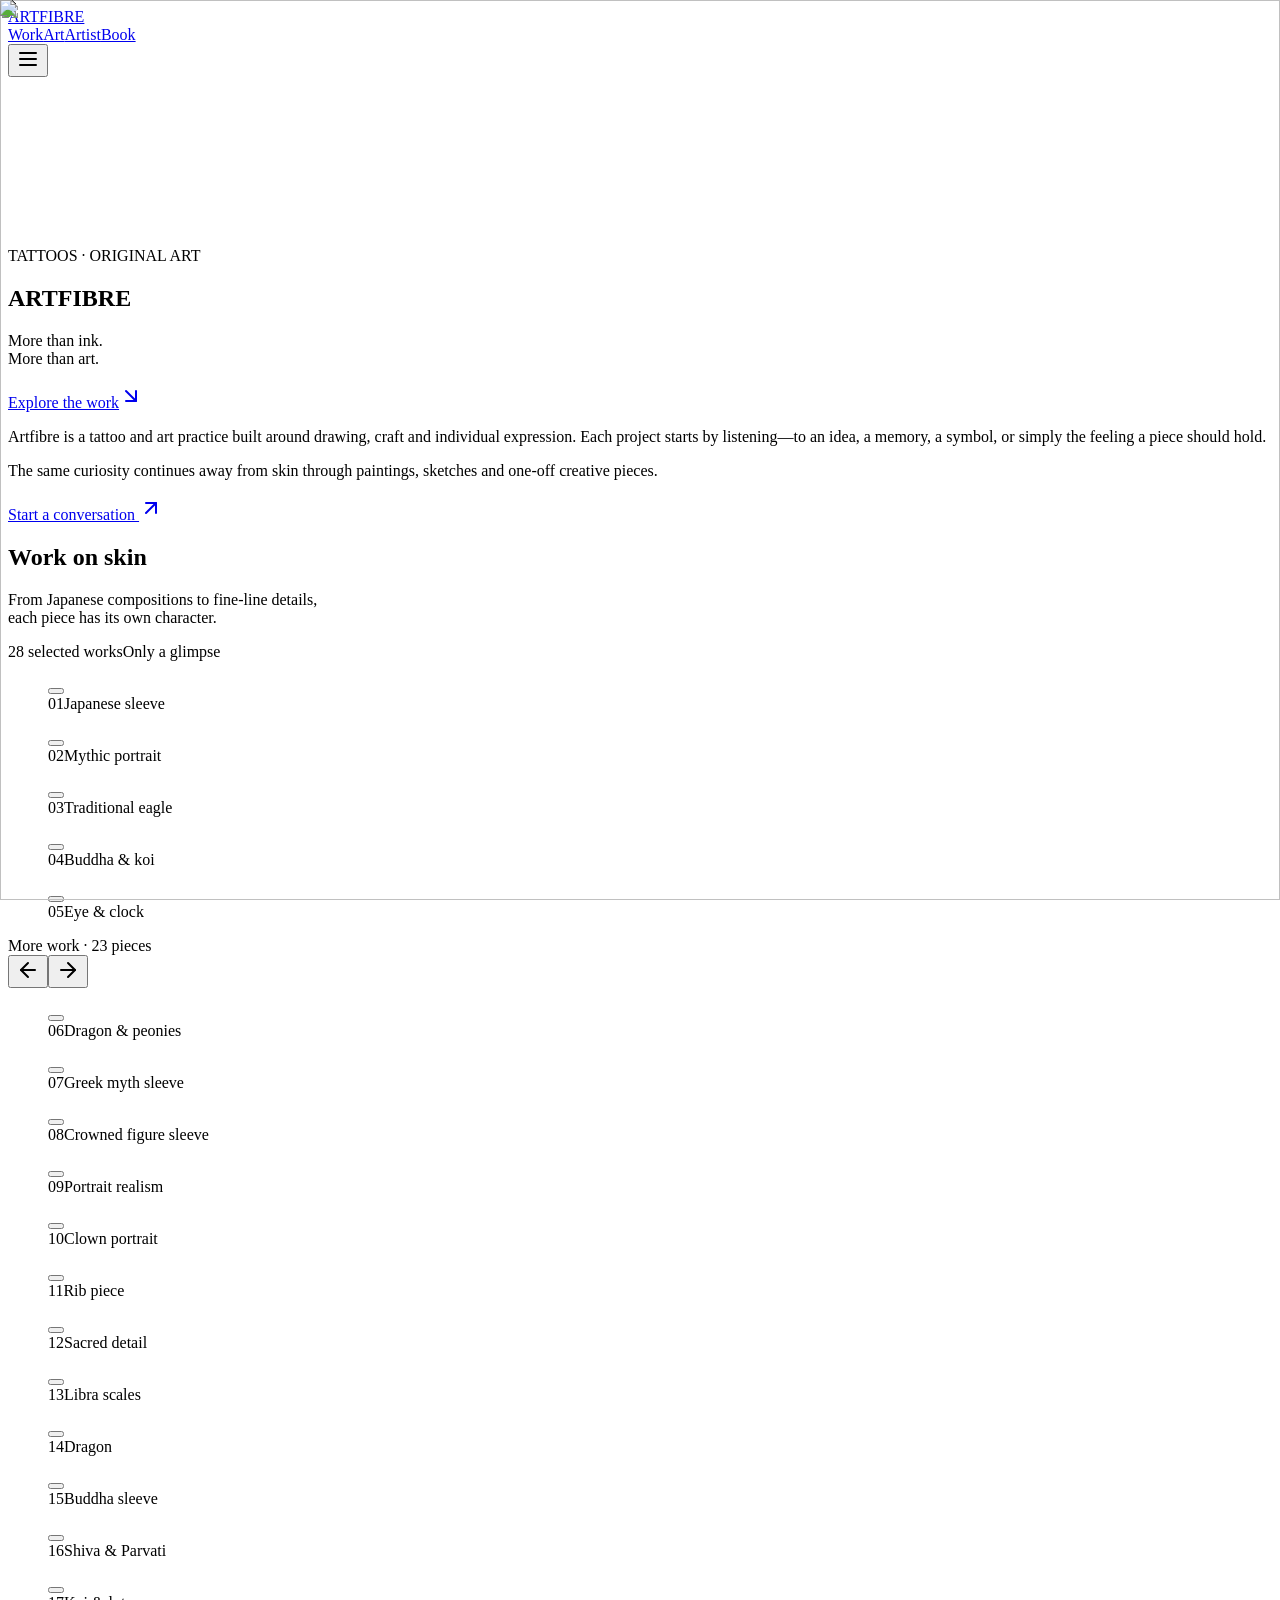
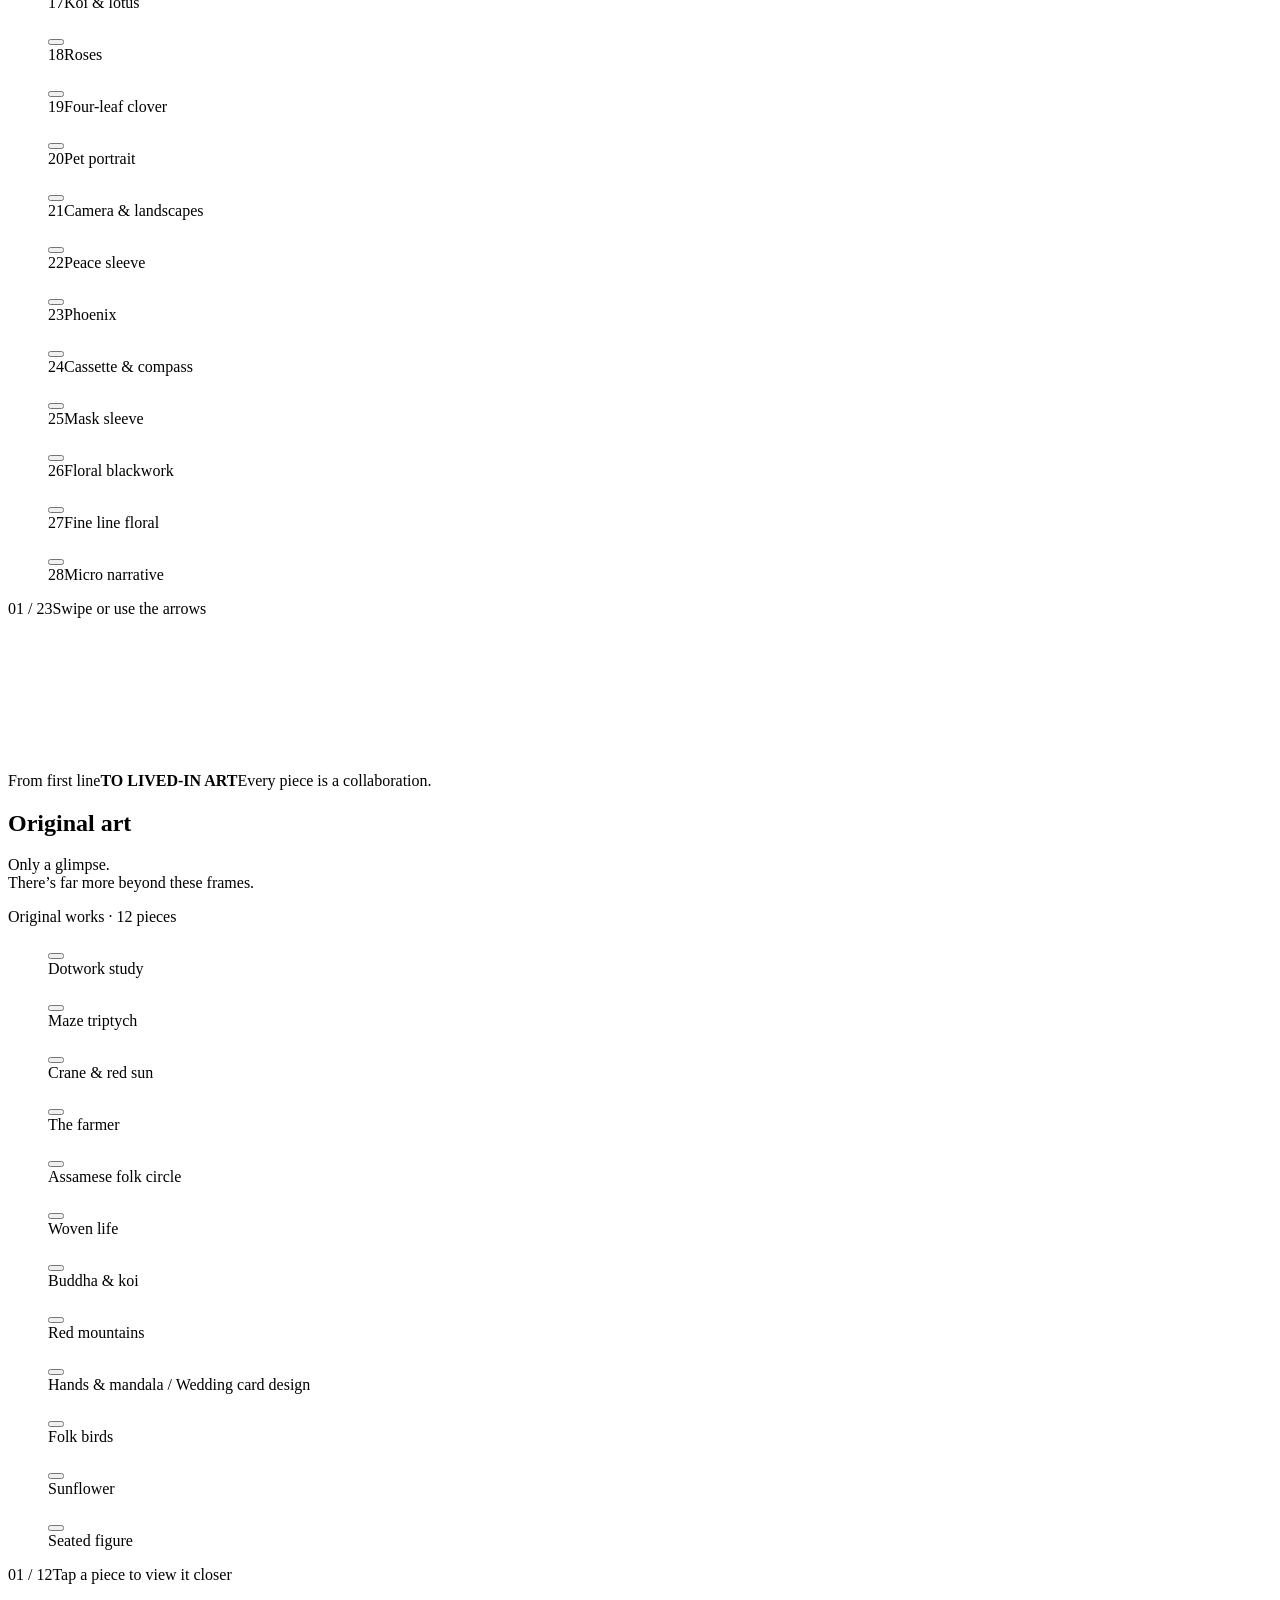
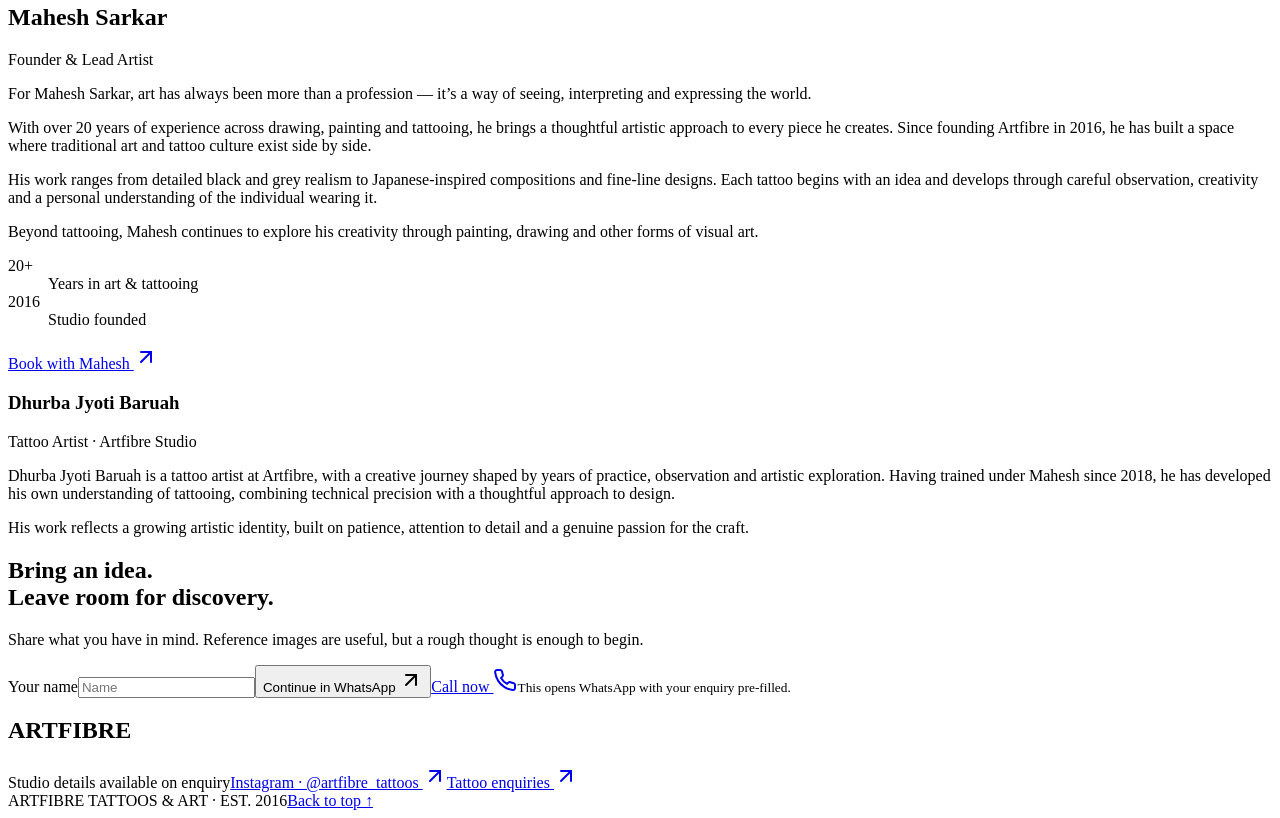
==== docs/index.html @ 004a8eb3 "Add files via upload" ====
<!DOCTYPE html><!--K2jYdE2vr0YVuWXlbUa1r--><html lang="en"><head><meta charSet="utf-8"/><meta name="viewport" content="width=device-width, initial-scale=1"/><link rel="stylesheet" href="/_next/static/css/de92c3b804a91263.css" data-precedence="next"/><link rel="preload" as="script" fetchPriority="low" href="/_next/static/chunks/webpack-8c7428ee88df24bf.js"/><script src="/_next/static/chunks/e84352e1-2ae7d5e0130c645d.js" async=""></script><script src="/_next/static/chunks/210-3be65b893fdb8a60.js" async=""></script><script src="/_next/static/chunks/main-app-3a9efbe50e296e9c.js" async=""></script><script src="/_next/static/chunks/18349b2d-34684f8a4db69e78.js" async=""></script><script src="/_next/static/chunks/441-d42e9588f144c172.js" async=""></script><script src="/_next/static/chunks/app/page-9bb29d1372fd8624.js" async=""></script><title>Artfibre Tattoos &amp; Art</title><meta name="description" content="Tattoo work, original art, paintings, sketches and creative practice by Artfibre."/><link rel="canonical" href="https://www.artfiber.art"/><meta property="og:title" content="Artfibre Tattoos &amp; Art"/><meta property="og:description" content="Tattoo work, original art, paintings, sketches and creative practice by Artfibre."/><meta property="og:url" content="https://www.artfiber.art"/><meta property="og:site_name" content="Artfibre Tattoos &amp; Art"/><meta property="og:image" content="https://www.artfiber.art/og-image.jpg"/><meta property="og:image:width" content="1200"/><meta property="og:image:height" content="630"/><meta property="og:image:alt" content="Artfibre Tattoos &amp; Art"/><meta property="og:type" content="website"/><meta name="twitter:card" content="summary_large_image"/><meta name="twitter:title" content="Artfibre Tattoos &amp; Art"/><meta name="twitter:description" content="Tattoo work, original art, paintings, sketches and creative practice by Artfibre."/><meta name="twitter:image" content="https://www.artfiber.art/og-image.jpg"/><link rel="icon" href="/favicon.ico" type="image/x-icon" sizes="16x16"/><link rel="icon" href="/icon.png?527389f7eb16bc6d" type="image/png" sizes="512x512"/><link rel="apple-touch-icon" href="/apple-icon.png?f27460c4955f654d" type="image/png" sizes="180x180"/><script src="/_next/static/chunks/polyfills-42372ed130431b0a.js" noModule=""></script></head><body><div hidden=""><!--$--><!--/$--></div><script type="application/ld+json">{"@context":"https://schema.org","@type":"TattooParlor","name":"Artfibre Tattoos & Art","url":"https://www.artfiber.art","logo":"https://www.artfiber.art/logo.png","image":"https://www.artfiber.art/og-image.jpg","founder":{"@type":"Person","name":"Mahesh Sarkar"},"foundingDate":"2016","telephone":"+91 96784 49790","sameAs":["https://www.instagram.com/artfibre_tattoos/"]}</script><div><header class="nav-shell"><a href="#top" class="brand" aria-label="Artfibre home"><span class="brand-mark"><img alt="" loading="lazy" decoding="async" data-nimg="fill" style="position:absolute;height:100%;width:100%;left:0;top:0;right:0;bottom:0;color:transparent" src="/assets/Logo.jpg"/></span><span>ARTFIBRE</span></a><nav aria-label="Main navigation"><a href="#tattoos">Work</a><a href="#art">Art</a><a href="#artist">Artist</a><a href="#booking" class="nav-book">Book</a></nav><button class="menu-btn" aria-expanded="false" aria-label="Toggle menu"><svg xmlns="http://www.w3.org/2000/svg" width="24" height="24" viewBox="0 0 24 24" fill="none" stroke="currentColor" stroke-width="2" stroke-linecap="round" stroke-linejoin="round" class="lucide lucide-menu"><line x1="4" x2="20" y1="12" y2="12"></line><line x1="4" x2="20" y1="6" y2="6"></line><line x1="4" x2="20" y1="18" y2="18"></line></svg></button></header><main id="top"><section class="hero"><video class="hero-video" autoPlay="" muted="" loop="" playsInline="" poster="/assets/hero-mobile-poster.webp"></video><div class="hero-shade"></div><div class="hero-copy"><p class="eyebrow">TATTOOS · ORIGINAL ART</p><h1><span>ART</span><span>FIBRE</span></h1><p class="hero-note">More than ink.<br/>More than art.</p></div><a href="#tattoos" class="hero-scroll"><span>Explore the work</span><svg xmlns="http://www.w3.org/2000/svg" width="24" height="24" viewBox="0 0 24 24" fill="none" stroke="currentColor" stroke-width="2" stroke-linecap="round" stroke-linejoin="round" class="lucide lucide-arrow-down-right"><path d="m7 7 10 10"></path><path d="M17 7v10H7"></path></svg></a></section><section id="about" class="about section-pad"><div class="about-logo" data-reveal="true"><img alt="Artfibre owl artwork" loading="lazy" decoding="async" data-nimg="fill" style="position:absolute;height:100%;width:100%;left:0;top:0;right:0;bottom:0;color:transparent" src="/assets/Logo.jpg"/></div><div class="about-copy" data-reveal="true"><p>Artfibre is a tattoo and art practice built around drawing, craft and individual expression. Each project starts by listening—to an idea, a memory, a symbol, or simply the feeling a piece should hold.</p><p>The same curiosity continues away from skin through paintings, sketches and one-off creative pieces.</p><a href="#booking" class="text-link">Start a conversation <svg xmlns="http://www.w3.org/2000/svg" width="24" height="24" viewBox="0 0 24 24" fill="none" stroke="currentColor" stroke-width="2" stroke-linecap="round" stroke-linejoin="round" class="lucide lucide-arrow-up-right"><path d="M7 7h10v10"></path><path d="M7 17 17 7"></path></svg></a></div></section><section id="tattoos" class="works section-pad"><div class="section-head tattoo-head" data-reveal="true"><div><h2>Work on skin</h2></div><div class="tattoo-intro"><p>From Japanese compositions to fine-line details,<br class="br-desk"/> each piece has its own character.</p><div class="tattoo-meta"><span>28<!-- --> selected works</span><span>Only a glimpse</span></div></div></div><div class="tattoo-grid featured-grid"><figure class="work-card" data-reveal="true"><button class="tat-open" aria-label="View Japanese sleeve full screen"><div class="image-wrap"><img alt="Full colour Japanese sleeve tattoo with dragon and waves" loading="lazy" decoding="async" data-nimg="fill" style="position:absolute;height:100%;width:100%;left:0;top:0;right:0;bottom:0;color:transparent" src="/assets/tattoo-japanese-sleeve.webp"/></div></button><figcaption><span class="work-number">01</span><span class="work-title">Japanese sleeve</span></figcaption></figure><figure class="work-card" data-reveal="true"><button class="tat-open" aria-label="View Mythic portrait full screen"><div class="image-wrap"><img alt="Black and grey Zeus portrait tattoo on upper arm" loading="lazy" decoding="async" data-nimg="fill" style="position:absolute;height:100%;width:100%;left:0;top:0;right:0;bottom:0;color:transparent" src="/assets/tattoo-zeus.webp"/></div></button><figcaption><span class="work-number">02</span><span class="work-title">Mythic portrait</span></figcaption></figure><figure class="work-card" data-reveal="true"><button class="tat-open" aria-label="View Traditional eagle full screen"><div class="image-wrap"><img alt="Traditional colour eagle tattoo with red flowers on the upper arm" loading="lazy" decoding="async" data-nimg="fill" style="position:absolute;height:100%;width:100%;left:0;top:0;right:0;bottom:0;color:transparent" src="/assets/tattoo-eagle.webp"/></div></button><figcaption><span class="work-number">03</span><span class="work-title">Traditional eagle</span></figcaption></figure><figure class="work-card" data-reveal="true"><button class="tat-open" aria-label="View Buddha &amp; koi full screen"><div class="image-wrap"><img alt="Black and grey forearm sleeve of a Buddha with a halo, a koi and Japanese waves" loading="lazy" decoding="async" data-nimg="fill" style="position:absolute;height:100%;width:100%;left:0;top:0;right:0;bottom:0;color:transparent" src="/assets/tattoo-buddha-koi-sleeve.webp"/></div></button><figcaption><span class="work-number">04</span><span class="work-title">Buddha &amp; koi</span></figcaption></figure><figure class="work-card" data-reveal="true"><button class="tat-open" aria-label="View Eye &amp; clock full screen"><div class="image-wrap"><img alt="Realistic eye, pocket watch and rose forearm tattoo" loading="lazy" decoding="async" data-nimg="fill" style="position:absolute;height:100%;width:100%;left:0;top:0;right:0;bottom:0;color:transparent" src="/assets/tattoo-eye-clock.webp"/></div></button><figcaption><span class="work-number">05</span><span class="work-title">Eye &amp; clock</span></figcaption></figure></div><div class="tat-more" data-reveal="true"><div class="tat-more-head"><span>More work · <!-- -->23<!-- --> pieces</span><div class="tat-arrows"><button aria-label="Scroll tattoos left"><svg xmlns="http://www.w3.org/2000/svg" width="24" height="24" viewBox="0 0 24 24" fill="none" stroke="currentColor" stroke-width="2" stroke-linecap="round" stroke-linejoin="round" class="lucide lucide-arrow-left"><path d="m12 19-7-7 7-7"></path><path d="M19 12H5"></path></svg></button><button aria-label="Scroll tattoos right"><svg xmlns="http://www.w3.org/2000/svg" width="24" height="24" viewBox="0 0 24 24" fill="none" stroke="currentColor" stroke-width="2" stroke-linecap="round" stroke-linejoin="round" class="lucide lucide-arrow-right"><path d="M5 12h14"></path><path d="m12 5 7 7-7 7"></path></svg></button></div></div><div class="tat-track"><figure class="tat-card"><button class="tat-open" aria-label="View Dragon &amp; peonies full screen"><div class="image-wrap"><img alt="Colour dragon and peony tattoo on the thigh" loading="lazy" decoding="async" data-nimg="fill" style="position:absolute;height:100%;width:100%;left:0;top:0;right:0;bottom:0;color:transparent" src="/assets/tattoo-dragon-peony.webp"/></div></button><figcaption><span class="work-number">06</span><span class="work-title">Dragon &amp; peonies</span></figcaption></figure><figure class="tat-card"><button class="tat-open" aria-label="View Greek myth sleeve full screen"><div class="image-wrap"><img alt="Greek god sleeve tattoo with column details" loading="lazy" decoding="async" data-nimg="fill" style="position:absolute;height:100%;width:100%;left:0;top:0;right:0;bottom:0;color:transparent" src="/assets/tattoo-greek-god.webp"/></div></button><figcaption><span class="work-number">07</span><span class="work-title">Greek myth sleeve</span></figcaption></figure><figure class="tat-card"><button class="tat-open" aria-label="View Crowned figure sleeve full screen"><div class="image-wrap"><img alt="Black and grey sleeve with a faceless crowned woman on the upper arm and a bearded god on the forearm" loading="lazy" decoding="async" data-nimg="fill" style="position:absolute;height:100%;width:100%;left:0;top:0;right:0;bottom:0;color:transparent" src="/assets/tattoo-faceless-sleeve.webp"/></div></button><figcaption><span class="work-number">08</span><span class="work-title">Crowned figure sleeve</span></figcaption></figure><figure class="tat-card"><button class="tat-open" aria-label="View Portrait realism full screen"><div class="image-wrap"><img alt="Black and grey portrait of an old man with a clock on upper arm" loading="lazy" decoding="async" data-nimg="fill" style="position:absolute;height:100%;width:100%;left:0;top:0;right:0;bottom:0;color:transparent" src="/assets/tattoo-old-man-clock.webp"/></div></button><figcaption><span class="work-number">09</span><span class="work-title">Portrait realism</span></figcaption></figure><figure class="tat-card"><button class="tat-open" aria-label="View Clown portrait full screen"><div class="image-wrap"><img alt="Black and grey horror clown portrait tattoo on the upper arm" loading="lazy" decoding="async" data-nimg="fill" style="position:absolute;height:100%;width:100%;left:0;top:0;right:0;bottom:0;color:transparent" src="/assets/tattoo-clown.webp"/></div></button><figcaption><span class="work-number">10</span><span class="work-title">Clown portrait</span></figcaption></figure><figure class="tat-card"><button class="tat-open" aria-label="View Rib piece full screen"><div class="image-wrap"><img alt="Black and grey rib tattoo of a figure carrying a woman, framed by a dark block" loading="lazy" decoding="async" data-nimg="fill" style="position:absolute;height:100%;width:100%;left:0;top:0;right:0;bottom:0;color:transparent" src="/assets/tattoo-rib-piece.webp"/></div></button><figcaption><span class="work-number">11</span><span class="work-title">Rib piece</span></figcaption></figure><figure class="tat-card"><button class="tat-open" aria-label="View Sacred detail full screen"><div class="image-wrap"><img alt="Detailed blackwork tattoo of Ganesha on the wrist" loading="lazy" decoding="async" data-nimg="fill" style="position:absolute;height:100%;width:100%;left:0;top:0;right:0;bottom:0;color:transparent" src="/assets/tattoo-ganesha.webp"/></div></button><figcaption><span class="work-number">12</span><span class="work-title">Sacred detail</span></figcaption></figure><figure class="tat-card"><button class="tat-open" aria-label="View Libra scales full screen"><div class="image-wrap"><img alt="Black and grey Libra scales tattoo above the ankle" loading="lazy" decoding="async" data-nimg="fill" style="position:absolute;height:100%;width:100%;left:0;top:0;right:0;bottom:0;color:transparent" src="/assets/tattoo-libra.webp"/></div></button><figcaption><span class="work-number">13</span><span class="work-title">Libra scales</span></figcaption></figure><figure class="tat-card"><button class="tat-open" aria-label="View Dragon full screen"><div class="image-wrap"><img alt="Black and grey dragon tattoo on the shoulder" loading="lazy" decoding="async" data-nimg="fill" style="position:absolute;height:100%;width:100%;left:0;top:0;right:0;bottom:0;color:transparent" src="/assets/tattoo-dragon.webp"/></div></button><figcaption><span class="work-number">14</span><span class="work-title">Dragon</span></figcaption></figure><figure class="tat-card"><button class="tat-open" aria-label="View Buddha sleeve full screen"><div class="image-wrap"><img alt="Buddha face forearm sleeve tattoo in black and grey" loading="lazy" decoding="async" data-nimg="fill" style="position:absolute;height:100%;width:100%;left:0;top:0;right:0;bottom:0;color:transparent" src="/assets/tattoo-buddha-sleeve.webp"/></div></button><figcaption><span class="work-number">15</span><span class="work-title">Buddha sleeve</span></figcaption></figure><figure class="tat-card"><button class="tat-open" aria-label="View Shiva &amp; Parvati full screen"><div class="image-wrap"><img alt="Black and grey forearm sleeve of Shiva and Parvati with a lion" loading="lazy" decoding="async" data-nimg="fill" style="position:absolute;height:100%;width:100%;left:0;top:0;right:0;bottom:0;color:transparent" src="/assets/tattoo-shiva-parvati.webp"/></div></button><figcaption><span class="work-number">16</span><span class="work-title">Shiva &amp; Parvati</span></figcaption></figure><figure class="tat-card"><button class="tat-open" aria-label="View Koi &amp; lotus full screen"><div class="image-wrap"><img alt="Black and grey Japanese forearm sleeve of a koi with lotus flowers and waves" loading="lazy" decoding="async" data-nimg="fill" style="position:absolute;height:100%;width:100%;left:0;top:0;right:0;bottom:0;color:transparent" src="/assets/tattoo-koi-lotus-sleeve.webp"/></div></button><figcaption><span class="work-number">17</span><span class="work-title">Koi &amp; lotus</span></figcaption></figure><figure class="tat-card"><button class="tat-open" aria-label="View Roses full screen"><div class="image-wrap"><img alt="Blue roses tattoo across the hand and fingers" loading="lazy" decoding="async" data-nimg="fill" style="position:absolute;height:100%;width:100%;left:0;top:0;right:0;bottom:0;color:transparent" src="/assets/tattoo-roses-hand.webp"/></div></button><figcaption><span class="work-number">18</span><span class="work-title">Roses</span></figcaption></figure><figure class="tat-card"><button class="tat-open" aria-label="View Four-leaf clover full screen"><div class="image-wrap"><img alt="Green four-leaf clover tattoo on the inner forearm" loading="lazy" decoding="async" data-nimg="fill" style="position:absolute;height:100%;width:100%;left:0;top:0;right:0;bottom:0;color:transparent" src="/assets/tattoo-clover.webp"/></div></button><figcaption><span class="work-number">19</span><span class="work-title">Four-leaf clover</span></figcaption></figure><figure class="tat-card"><button class="tat-open" aria-label="View Pet portrait full screen"><div class="image-wrap"><img alt="Fine line dog portrait tattoo with a bow and a red name script" loading="lazy" decoding="async" data-nimg="fill" style="position:absolute;height:100%;width:100%;left:0;top:0;right:0;bottom:0;color:transparent" src="/assets/tattoo-pet-portrait.webp"/></div></button><figcaption><span class="work-number">20</span><span class="work-title">Pet portrait</span></figcaption></figure><figure class="tat-card"><button class="tat-open" aria-label="View Camera &amp; landscapes full screen"><div class="image-wrap"><img alt="Forearm sleeve of a camera with mountain photos and the word click" loading="lazy" decoding="async" data-nimg="fill" style="position:absolute;height:100%;width:100%;left:0;top:0;right:0;bottom:0;color:transparent" src="/assets/tattoo-camera.webp"/></div></button><figcaption><span class="work-number">21</span><span class="work-title">Camera &amp; landscapes</span></figcaption></figure><figure class="tat-card"><button class="tat-open" aria-label="View Peace sleeve full screen"><div class="image-wrap"><img alt="Upper arm sleeve with a sun, a rhino, maze patterns and the words peace" loading="lazy" decoding="async" data-nimg="fill" style="position:absolute;height:100%;width:100%;left:0;top:0;right:0;bottom:0;color:transparent" src="/assets/tattoo-peace-sleeve.webp"/></div></button><figcaption><span class="work-number">22</span><span class="work-title">Peace sleeve</span></figcaption></figure><figure class="tat-card"><button class="tat-open" aria-label="View Phoenix full screen"><div class="image-wrap"><img alt="Blackwork phoenix tattoo on upper arm" loading="lazy" decoding="async" data-nimg="fill" style="position:absolute;height:100%;width:100%;left:0;top:0;right:0;bottom:0;color:transparent" src="/assets/tattoo-phoenix.webp"/></div></button><figcaption><span class="work-number">23</span><span class="work-title">Phoenix</span></figcaption></figure><figure class="tat-card"><button class="tat-open" aria-label="View Cassette &amp; compass full screen"><div class="image-wrap"><img alt="Cassette tape and compass forearm tattoo" loading="lazy" decoding="async" data-nimg="fill" style="position:absolute;height:100%;width:100%;left:0;top:0;right:0;bottom:0;color:transparent" src="/assets/tattoo-cassette-compass.webp"/></div></button><figcaption><span class="work-number">24</span><span class="work-title">Cassette &amp; compass</span></figcaption></figure><figure class="tat-card"><button class="tat-open" aria-label="View Mask sleeve full screen"><div class="image-wrap"><img alt="Traditional mask and bamboo sleeve tattoo" loading="lazy" decoding="async" data-nimg="fill" style="position:absolute;height:100%;width:100%;left:0;top:0;right:0;bottom:0;color:transparent" src="/assets/tattoo-mask-sleeve.webp"/></div></button><figcaption><span class="work-number">25</span><span class="work-title">Mask sleeve</span></figcaption></figure><figure class="tat-card"><button class="tat-open" aria-label="View Floral blackwork full screen"><div class="image-wrap"><img alt="Floral blackwork sleeve tattoo" loading="lazy" decoding="async" data-nimg="fill" style="position:absolute;height:100%;width:100%;left:0;top:0;right:0;bottom:0;color:transparent" src="/assets/tattoo-floral-sleeve.webp"/></div></button><figcaption><span class="work-number">26</span><span class="work-title">Floral blackwork</span></figcaption></figure><figure class="tat-card"><button class="tat-open" aria-label="View Fine line floral full screen"><div class="image-wrap"><img alt="Minimal floral fine line tattoo on forearm" loading="lazy" decoding="async" data-nimg="fill" style="position:absolute;height:100%;width:100%;left:0;top:0;right:0;bottom:0;color:transparent" src="/assets/tattoo-fine-line-floral.webp"/></div></button><figcaption><span class="work-number">27</span><span class="work-title">Fine line floral</span></figcaption></figure><figure class="tat-card"><button class="tat-open" aria-label="View Micro narrative full screen"><div class="image-wrap"><img alt="Tiny ocean themed tattoo with turtle and waves" loading="lazy" decoding="async" data-nimg="fill" style="position:absolute;height:100%;width:100%;left:0;top:0;right:0;bottom:0;color:transparent" src="/assets/tattoo-ocean-micro.webp"/></div></button><figcaption><span class="work-number">28</span><span class="work-title">Micro narrative</span></figcaption></figure></div><div class="art-meta tat-meta"><span class="art-count">01<!-- --> / <!-- -->23</span><span class="art-bar"><span style="width:4.3478260869565215%"></span></span><span class="art-hint">Swipe or use the arrows</span></div></div></section><section class="interlude"><video autoPlay="" muted="" loop="" playsInline="" poster="/assets/interlude-poster.webp"><source src="/assets/tt.mp4" type="video/mp4"/></video><div class="interlude-copy" data-reveal="true"><span>From first line</span><strong>TO LIVED-IN ART</strong><span>Every piece is a collaboration.</span></div></section><section id="art" class="art-section section-pad"><div class="section-head" data-reveal="true"><div><h2>Original art</h2></div><p>Only a glimpse.<br/>There’s far more beyond these frames.</p></div><div class="art-frame" data-reveal="true"><span class="corner tl" aria-hidden="true"></span><span class="corner tr" aria-hidden="true"></span><span class="corner bl" aria-hidden="true"></span><span class="corner br" aria-hidden="true"></span><div class="frame-bar"><span>Original works · <!-- -->12<!-- --> pieces</span></div><div class="art-track"><figure class="art-card"><button class="art-open" aria-label="View Dotwork study full screen"><div class="image-wrap art-mount"><div class="art-inner"><img alt="Dotwork ink drawing of a face surrounded by peonies" loading="lazy" decoding="async" data-nimg="fill" style="position:absolute;height:100%;width:100%;left:0;top:0;right:0;bottom:0;color:transparent" src="/assets/art-dotwork-face.webp"/></div></div></button><figcaption>Dotwork study</figcaption></figure><figure class="art-card"><button class="art-open" aria-label="View Maze triptych full screen"><div class="image-wrap art-mount"><div class="art-inner"><img alt="Three tall panels of red and black maze linework: an eye figure, a walking figure and spiral triangles" loading="lazy" decoding="async" data-nimg="fill" style="position:absolute;height:100%;width:100%;left:0;top:0;right:0;bottom:0;color:transparent" src="/assets/art-maze-triptych.webp"/></div></div></button><figcaption>Maze triptych</figcaption></figure><figure class="art-card"><button class="art-open" aria-label="View Crane &amp; red sun full screen"><div class="image-wrap art-mount"><div class="art-inner"><img alt="Crane with red sun painting" loading="lazy" decoding="async" data-nimg="fill" style="position:absolute;height:100%;width:100%;left:0;top:0;right:0;bottom:0;color:transparent" src="/assets/art-crane.webp"/></div></div></button><figcaption>Crane &amp; red sun</figcaption></figure><figure class="art-card"><button class="art-open" aria-label="View The farmer full screen"><div class="image-wrap art-mount"><div class="art-inner"><img alt="Pencil drawing of a farmer with wheat and a buffalo" loading="lazy" decoding="async" data-nimg="fill" style="position:absolute;height:100%;width:100%;left:0;top:0;right:0;bottom:0;color:transparent" src="/assets/art-farmer.webp"/></div></div></button><figcaption>The farmer</figcaption></figure><figure class="art-card"><button class="art-open" aria-label="View Assamese folk circle full screen"><div class="image-wrap art-mount"><div class="art-inner"><img alt="Assamese folk-style drawing in white ink on black paper with dancing figures, a spiral sun and a drum" loading="lazy" decoding="async" data-nimg="fill" style="position:absolute;height:100%;width:100%;left:0;top:0;right:0;bottom:0;color:transparent" src="/assets/art-folk-white.webp"/></div></div></button><figcaption>Assamese folk circle</figcaption></figure><figure class="art-card"><button class="art-open" aria-label="View Woven life full screen"><div class="image-wrap art-mount"><div class="art-inner"><img alt="White ink drawing on black paper of figures, leaves, a bird, a fish and a snake woven together with maze-like lines" loading="lazy" decoding="async" data-nimg="fill" style="position:absolute;height:100%;width:100%;left:0;top:0;right:0;bottom:0;color:transparent" src="/assets/art-white-garden.webp"/></div></div></button><figcaption>Woven life</figcaption></figure><figure class="art-card"><button class="art-open" aria-label="View Buddha &amp; koi full screen"><div class="image-wrap art-mount"><div class="art-inner"><img alt="Pencil drawing of Buddha with a koi fish" loading="lazy" decoding="async" data-nimg="fill" style="position:absolute;height:100%;width:100%;left:0;top:0;right:0;bottom:0;color:transparent" src="/assets/art-buddha-koi.webp"/></div></div></button><figcaption>Buddha &amp; koi</figcaption></figure><figure class="art-card"><button class="art-open" aria-label="View Red mountains full screen"><div class="image-wrap art-mount"><div class="art-inner"><img alt="Red and black linework of mountains and a red sun" loading="lazy" decoding="async" data-nimg="fill" style="position:absolute;height:100%;width:100%;left:0;top:0;right:0;bottom:0;color:transparent" src="/assets/art-red-mountains.webp"/></div></div></button><figcaption>Red mountains</figcaption></figure><figure class="art-card"><button class="art-open" aria-label="View Hands &amp; mandala full screen"><div class="image-wrap art-mount"><div class="art-inner"><img alt="Wedding card design of two red hands holding a mandala" loading="lazy" decoding="async" data-nimg="fill" style="position:absolute;height:100%;width:100%;left:0;top:0;right:0;bottom:0;color:transparent" src="/assets/art-hands-mandala.webp"/></div></div></button><figcaption>Hands &amp; mandala / Wedding card design</figcaption></figure><figure class="art-card"><button class="art-open" aria-label="View Folk birds full screen"><div class="image-wrap art-mount"><div class="art-inner"><img alt="Colourful folk-art painting of birds and faces" loading="lazy" decoding="async" data-nimg="fill" style="position:absolute;height:100%;width:100%;left:0;top:0;right:0;bottom:0;color:transparent" src="/assets/art-folk-birds.webp"/></div></div></button><figcaption>Folk birds</figcaption></figure><figure class="art-card"><button class="art-open" aria-label="View Sunflower full screen"><div class="image-wrap art-mount"><div class="art-inner"><img alt="Raised relief sunflower painting with green leaves and mirror pieces on a dark ground" loading="lazy" decoding="async" data-nimg="fill" style="position:absolute;height:100%;width:100%;left:0;top:0;right:0;bottom:0;color:transparent" src="/assets/art-sunflower.webp"/></div></div></button><figcaption>Sunflower</figcaption></figure><figure class="art-card"><button class="art-open" aria-label="View Seated figure full screen"><div class="image-wrap art-mount"><div class="art-inner"><img alt="Ink drawing of a seated woman holding a flower" loading="lazy" decoding="async" data-nimg="fill" style="position:absolute;height:100%;width:100%;left:0;top:0;right:0;bottom:0;color:transparent" src="/assets/art-seated-figure.webp"/></div></div></button><figcaption>Seated figure</figcaption></figure></div><div class="art-meta"><span class="art-count">01<!-- --> / <!-- -->12</span><span class="art-bar"><span style="width:8.333333333333332%"></span></span><span class="art-hint">Tap a piece to view it closer</span></div></div></section><section id="artist" class="artist section-pad"><div class="artist-photo" data-reveal="true"><img alt="Mahesh Sarkar tattooing a client&#x27;s arm" loading="lazy" decoding="async" data-nimg="fill" style="position:absolute;height:100%;width:100%;left:0;top:0;right:0;bottom:0;color:transparent" src="/assets/mahesh-sarkar.webp"/></div><div class="artist-copy" data-reveal="true"><h2>Mahesh Sarkar</h2><p class="artist-role">Founder &amp; Lead Artist</p><p>For Mahesh Sarkar, art has always been more than a profession — it’s a way of seeing, interpreting and expressing the world.</p><p>With over 20 years of experience across drawing, painting and tattooing, he brings a thoughtful artistic approach to every piece he creates. Since founding Artfibre in 2016, he has built a space where traditional art and tattoo culture exist side by side.</p><p>His work ranges from detailed black and grey realism to Japanese-inspired compositions and fine-line designs. Each tattoo begins with an idea and develops through careful observation, creativity and a personal understanding of the individual wearing it.</p><p>Beyond tattooing, Mahesh continues to explore his creativity through painting, drawing and other forms of visual art.</p><dl class="stats"><div><dt>20+</dt><dd>Years in art &amp; tattooing</dd></div><div><dt>2016</dt><dd>Studio founded</dd></div></dl><a href="#booking" class="text-link">Book with Mahesh <svg xmlns="http://www.w3.org/2000/svg" width="24" height="24" viewBox="0 0 24 24" fill="none" stroke="currentColor" stroke-width="2" stroke-linecap="round" stroke-linejoin="round" class="lucide lucide-arrow-up-right"><path d="M7 7h10v10"></path><path d="M7 17 17 7"></path></svg></a></div></section><section class="team section-pad"><div class="team-card" data-reveal="true"><div class="team-photo"><img alt="Dhurba Jyoti Baruah tattooing at the Artfibre studio" loading="lazy" decoding="async" data-nimg="fill" style="position:absolute;height:100%;width:100%;left:0;top:0;right:0;bottom:0;color:transparent" src="/assets/dhurba-jyoti-baruah.webp"/></div><div class="team-copy"><h3>Dhurba Jyoti Baruah</h3><p class="artist-role">Tattoo Artist · Artfibre Studio</p><p>Dhurba Jyoti Baruah is a tattoo artist at Artfibre, with a creative journey shaped by years of practice, observation and artistic exploration. Having trained under Mahesh since 2018, he has developed his own understanding of tattooing, combining technical precision with a thoughtful approach to design.</p><p>His work reflects a growing artistic identity, built on patience, attention to detail and a genuine passion for the craft.</p></div></div></section><section id="booking" class="booking section-pad"><div class="booking-intro" data-reveal="true"><h2>Bring an idea.<br/>Leave room for discovery.</h2><p>Share what you have in mind. Reference images are useful, but a rough thought is enough to begin.</p></div><form data-reveal="true"><label><span>Your name</span><input required="" autoComplete="name" placeholder="Name" name="name"/></label><button type="submit">Continue in WhatsApp <svg xmlns="http://www.w3.org/2000/svg" width="24" height="24" viewBox="0 0 24 24" fill="none" stroke="currentColor" stroke-width="2" stroke-linecap="round" stroke-linejoin="round" class="lucide lucide-arrow-up-right"><path d="M7 7h10v10"></path><path d="M7 17 17 7"></path></svg></button><a class="call-btn" href="tel:+919678449790">Call now <svg xmlns="http://www.w3.org/2000/svg" width="24" height="24" viewBox="0 0 24 24" fill="none" stroke="currentColor" stroke-width="2" stroke-linecap="round" stroke-linejoin="round" class="lucide lucide-phone"><path d="M22 16.92v3a2 2 0 0 1-2.18 2 19.79 19.79 0 0 1-8.63-3.07 19.5 19.5 0 0 1-6-6 19.79 19.79 0 0 1-3.07-8.67A2 2 0 0 1 4.11 2h3a2 2 0 0 1 2 1.72 12.84 12.84 0 0 0 .7 2.81 2 2 0 0 1-.45 2.11L8.09 9.91a16 16 0 0 0 6 6l1.27-1.27a2 2 0 0 1 2.11-.45 12.84 12.84 0 0 0 2.81.7A2 2 0 0 1 22 16.92z"></path></svg></a><small>This opens WhatsApp with your enquiry pre-filled.</small></form></section></main><footer class="footer section-pad" id="contact"><div class="footer-top"><div><h2>ARTFIBRE</h2></div><div class="contact-lines"><span>Studio details available on enquiry</span><a href="https://www.instagram.com/artfibre_tattoos/" target="_blank" rel="noopener noreferrer">Instagram · @artfibre_tattoos <svg xmlns="http://www.w3.org/2000/svg" width="24" height="24" viewBox="0 0 24 24" fill="none" stroke="currentColor" stroke-width="2" stroke-linecap="round" stroke-linejoin="round" class="lucide lucide-arrow-up-right"><path d="M7 7h10v10"></path><path d="M7 17 17 7"></path></svg></a><a href="#booking">Tattoo enquiries <svg xmlns="http://www.w3.org/2000/svg" width="24" height="24" viewBox="0 0 24 24" fill="none" stroke="currentColor" stroke-width="2" stroke-linecap="round" stroke-linejoin="round" class="lucide lucide-arrow-up-right"><path d="M7 7h10v10"></path><path d="M7 17 17 7"></path></svg></a></div></div><div class="footer-bottom"><span>ARTFIBRE TATTOOS &amp; ART · EST. 2016</span><a href="#top">Back to top ↑</a></div></footer></div><!--$--><!--/$--><script src="/_next/static/chunks/webpack-8c7428ee88df24bf.js" id="_R_" async=""></script><script>(self.__next_f=self.__next_f||[]).push([0])</script><script>self.__next_f.push([1,"1:\"$Sreact.fragment\"\n2:I[6797,[],\"\"]\n3:I[857,[],\"\"]\n4:I[541,[\"742\",\"static/chunks/18349b2d-34684f8a4db69e78.js\",\"441\",\"static/chunks/441-d42e9588f144c172.js\",\"974\",\"static/chunks/app/page-9bb29d1372fd8624.js\"],\"default\"]\n5:I[1136,[],\"OutletBoundary\"]\n7:I[2953,[],\"AsyncMetadataOutlet\"]\n9:I[1136,[],\"ViewportBoundary\"]\nb:I[1136,[],\"MetadataBoundary\"]\nc:\"$Sreact.suspense\"\ne:I[9887,[],\"\"]\n:HL[\"/_next/static/css/de92c3b804a91263.css\",\"style\"]\n"])</script><script>self.__next_f.push([1,"0:{\"P\":null,\"b\":\"K2jYdE2vr0YVuWXlbUa1r\",\"p\":\"\",\"c\":[\"\",\"\"],\"i\":false,\"f\":[[[\"\",{\"children\":[\"__PAGE__\",{}]},\"$undefined\",\"$undefined\",true],[\"\",[\"$\",\"$1\",\"c\",{\"children\":[[[\"$\",\"link\",\"0\",{\"rel\":\"stylesheet\",\"href\":\"/_next/static/css/de92c3b804a91263.css\",\"precedence\":\"next\",\"crossOrigin\":\"$undefined\",\"nonce\":\"$undefined\"}]],[\"$\",\"html\",null,{\"lang\":\"en\",\"children\":[\"$\",\"body\",null,{\"children\":[[\"$\",\"script\",null,{\"type\":\"application/ld+json\",\"dangerouslySetInnerHTML\":{\"__html\":\"{\\\"@context\\\":\\\"https://schema.org\\\",\\\"@type\\\":\\\"TattooParlor\\\",\\\"name\\\":\\\"Artfibre Tattoos \u0026 Art\\\",\\\"url\\\":\\\"https://www.artfiber.art\\\",\\\"logo\\\":\\\"https://www.artfiber.art/logo.png\\\",\\\"image\\\":\\\"https://www.artfiber.art/og-image.jpg\\\",\\\"founder\\\":{\\\"@type\\\":\\\"Person\\\",\\\"name\\\":\\\"Mahesh Sarkar\\\"},\\\"foundingDate\\\":\\\"2016\\\",\\\"telephone\\\":\\\"+91 96784 49790\\\",\\\"sameAs\\\":[\\\"https://www.instagram.com/artfibre_tattoos/\\\"]}\"}}],[\"$\",\"$L2\",null,{\"parallelRouterKey\":\"children\",\"error\":\"$undefined\",\"errorStyles\":\"$undefined\",\"errorScripts\":\"$undefined\",\"template\":[\"$\",\"$L3\",null,{}],\"templateStyles\":\"$undefined\",\"templateScripts\":\"$undefined\",\"notFound\":[[[\"$\",\"title\",null,{\"children\":\"404: This page could not be found.\"}],[\"$\",\"div\",null,{\"style\":{\"fontFamily\":\"system-ui,\\\"Segoe UI\\\",Roboto,Helvetica,Arial,sans-serif,\\\"Apple Color Emoji\\\",\\\"Segoe UI Emoji\\\"\",\"height\":\"100vh\",\"textAlign\":\"center\",\"display\":\"flex\",\"flexDirection\":\"column\",\"alignItems\":\"center\",\"justifyContent\":\"center\"},\"children\":[\"$\",\"div\",null,{\"children\":[[\"$\",\"style\",null,{\"dangerouslySetInnerHTML\":{\"__html\":\"body{color:#000;background:#fff;margin:0}.next-error-h1{border-right:1px solid rgba(0,0,0,.3)}@media (prefers-color-scheme:dark){body{color:#fff;background:#000}.next-error-h1{border-right:1px solid rgba(255,255,255,.3)}}\"}}],[\"$\",\"h1\",null,{\"className\":\"next-error-h1\",\"style\":{\"display\":\"inline-block\",\"margin\":\"0 20px 0 0\",\"padding\":\"0 23px 0 0\",\"fontSize\":24,\"fontWeight\":500,\"verticalAlign\":\"top\",\"lineHeight\":\"49px\"},\"children\":404}],[\"$\",\"div\",null,{\"style\":{\"display\":\"inline-block\"},\"children\":[\"$\",\"h2\",null,{\"style\":{\"fontSize\":14,\"fontWeight\":400,\"lineHeight\":\"49px\",\"margin\":0},\"children\":\"This page could not be found.\"}]}]]}]}]],[]],\"forbidden\":\"$undefined\",\"unauthorized\":\"$undefined\"}]]}]}]]}],{\"children\":[\"__PAGE__\",[\"$\",\"$1\",\"c\",{\"children\":[[\"$\",\"$L4\",null,{}],null,[\"$\",\"$L5\",null,{\"children\":[\"$L6\",[\"$\",\"$L7\",null,{\"promise\":\"$@8\"}]]}]]}],{},null,false]},null,false],[\"$\",\"$1\",\"h\",{\"children\":[null,[[\"$\",\"$L9\",null,{\"children\":\"$La\"}],null],[\"$\",\"$Lb\",null,{\"children\":[\"$\",\"div\",null,{\"hidden\":true,\"children\":[\"$\",\"$c\",null,{\"fallback\":null,\"children\":\"$Ld\"}]}]}]]}],false]],\"m\":\"$undefined\",\"G\":[\"$e\",[]],\"s\":false,\"S\":true}\n"])</script><script>self.__next_f.push([1,"a:[[\"$\",\"meta\",\"0\",{\"charSet\":\"utf-8\"}],[\"$\",\"meta\",\"1\",{\"name\":\"viewport\",\"content\":\"width=device-width, initial-scale=1\"}]]\n6:null\n"])</script><script>self.__next_f.push([1,"f:I[5561,[],\"IconMark\"]\n"])</script><script>self.__next_f.push([1,"8:{\"metadata\":[[\"$\",\"title\",\"0\",{\"children\":\"Artfibre Tattoos \u0026 Art\"}],[\"$\",\"meta\",\"1\",{\"name\":\"description\",\"content\":\"Tattoo work, original art, paintings, sketches and creative practice by Artfibre.\"}],[\"$\",\"link\",\"2\",{\"rel\":\"canonical\",\"href\":\"https://www.artfiber.art\"}],[\"$\",\"meta\",\"3\",{\"property\":\"og:title\",\"content\":\"Artfibre Tattoos \u0026 Art\"}],[\"$\",\"meta\",\"4\",{\"property\":\"og:description\",\"content\":\"Tattoo work, original art, paintings, sketches and creative practice by Artfibre.\"}],[\"$\",\"meta\",\"5\",{\"property\":\"og:url\",\"content\":\"https://www.artfiber.art\"}],[\"$\",\"meta\",\"6\",{\"property\":\"og:site_name\",\"content\":\"Artfibre Tattoos \u0026 Art\"}],[\"$\",\"meta\",\"7\",{\"property\":\"og:image\",\"content\":\"https://www.artfiber.art/og-image.jpg\"}],[\"$\",\"meta\",\"8\",{\"property\":\"og:image:width\",\"content\":\"1200\"}],[\"$\",\"meta\",\"9\",{\"property\":\"og:image:height\",\"content\":\"630\"}],[\"$\",\"meta\",\"10\",{\"property\":\"og:image:alt\",\"content\":\"Artfibre Tattoos \u0026 Art\"}],[\"$\",\"meta\",\"11\",{\"property\":\"og:type\",\"content\":\"website\"}],[\"$\",\"meta\",\"12\",{\"name\":\"twitter:card\",\"content\":\"summary_large_image\"}],[\"$\",\"meta\",\"13\",{\"name\":\"twitter:title\",\"content\":\"Artfibre Tattoos \u0026 Art\"}],[\"$\",\"meta\",\"14\",{\"name\":\"twitter:description\",\"content\":\"Tattoo work, original art, paintings, sketches and creative practice by Artfibre.\"}],[\"$\",\"meta\",\"15\",{\"name\":\"twitter:image\",\"content\":\"https://www.artfiber.art/og-image.jpg\"}],[\"$\",\"link\",\"16\",{\"rel\":\"icon\",\"href\":\"/favicon.ico\",\"type\":\"image/x-icon\",\"sizes\":\"16x16\"}],[\"$\",\"link\",\"17\",{\"rel\":\"icon\",\"href\":\"/icon.png?527389f7eb16bc6d\",\"type\":\"image/png\",\"sizes\":\"512x512\"}],[\"$\",\"link\",\"18\",{\"rel\":\"apple-touch-icon\",\"href\":\"/apple-icon.png?f27460c4955f654d\",\"type\":\"image/png\",\"sizes\":\"180x180\"}],[\"$\",\"$Lf\",\"19\",{}]],\"error\":null,\"digest\":\"$undefined\"}\n"])</script><script>self.__next_f.push([1,"d:\"$8:metadata\"\n"])</script></body></html>
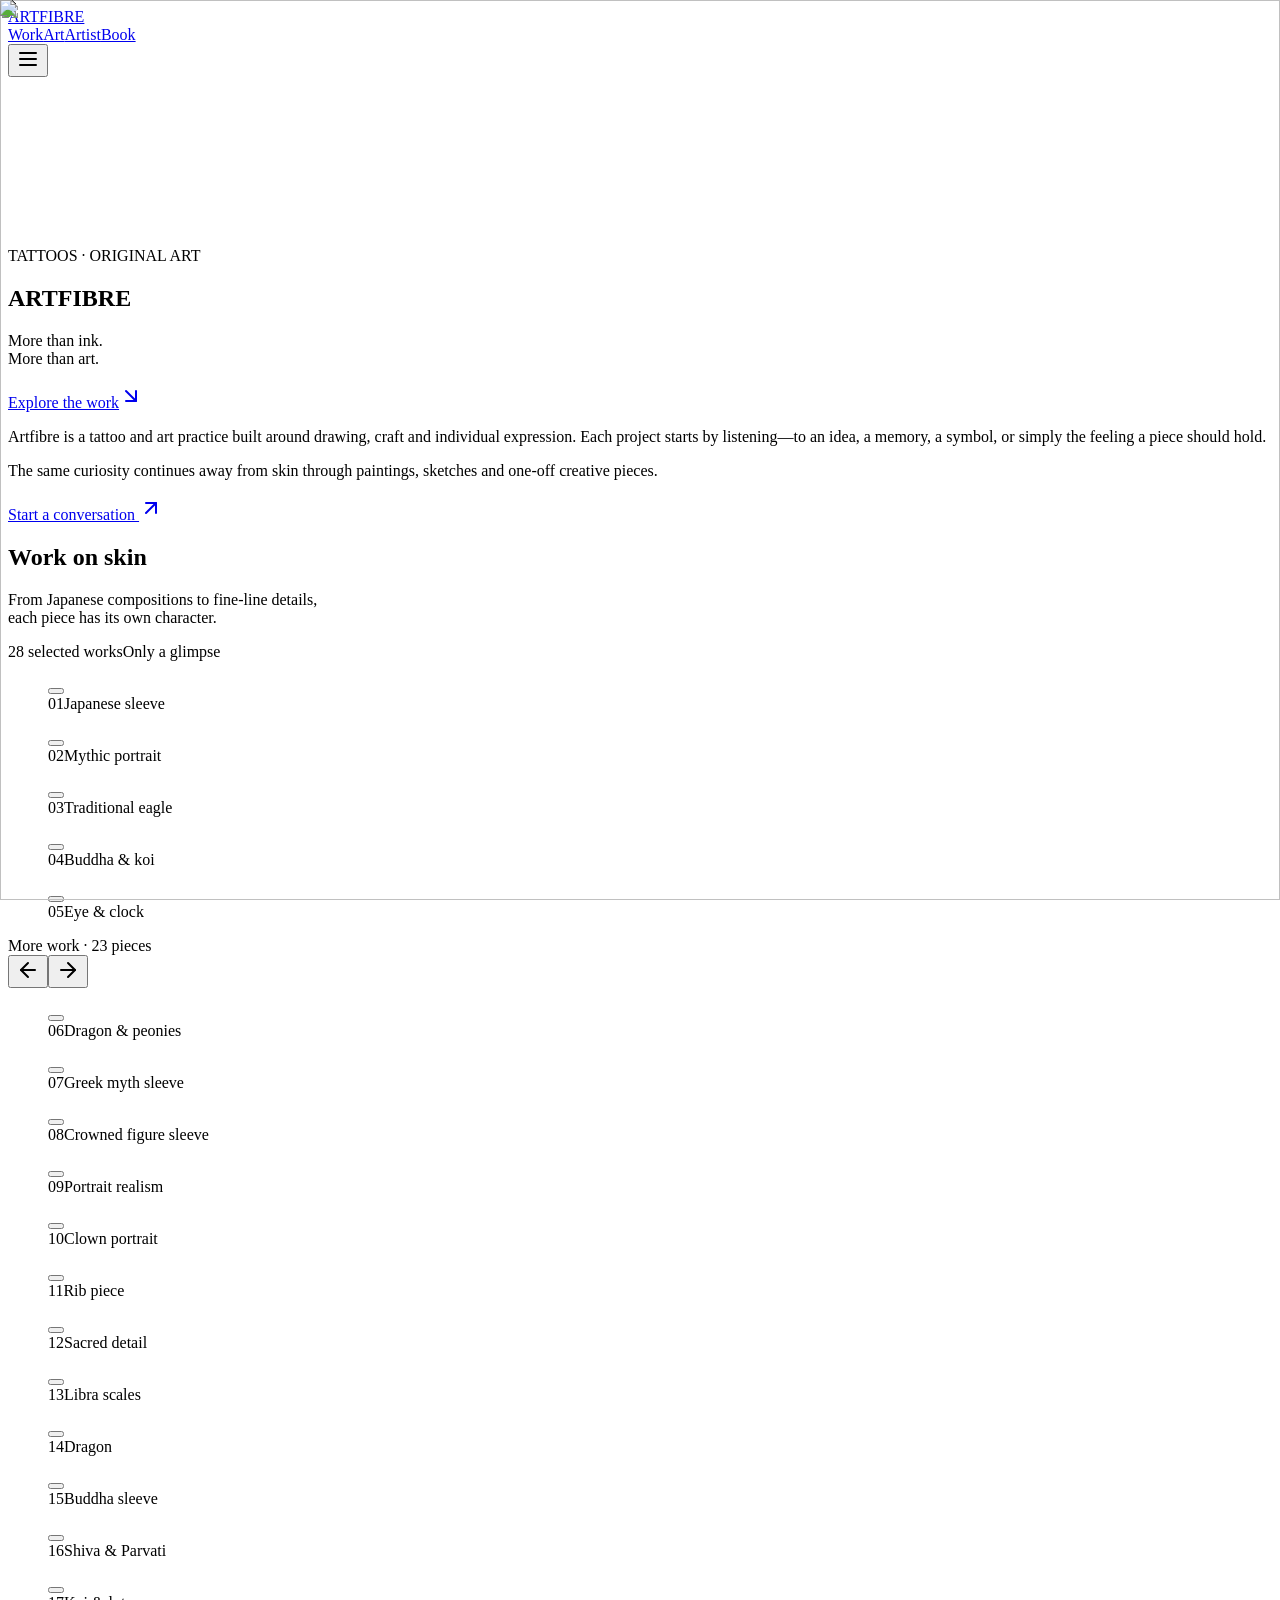
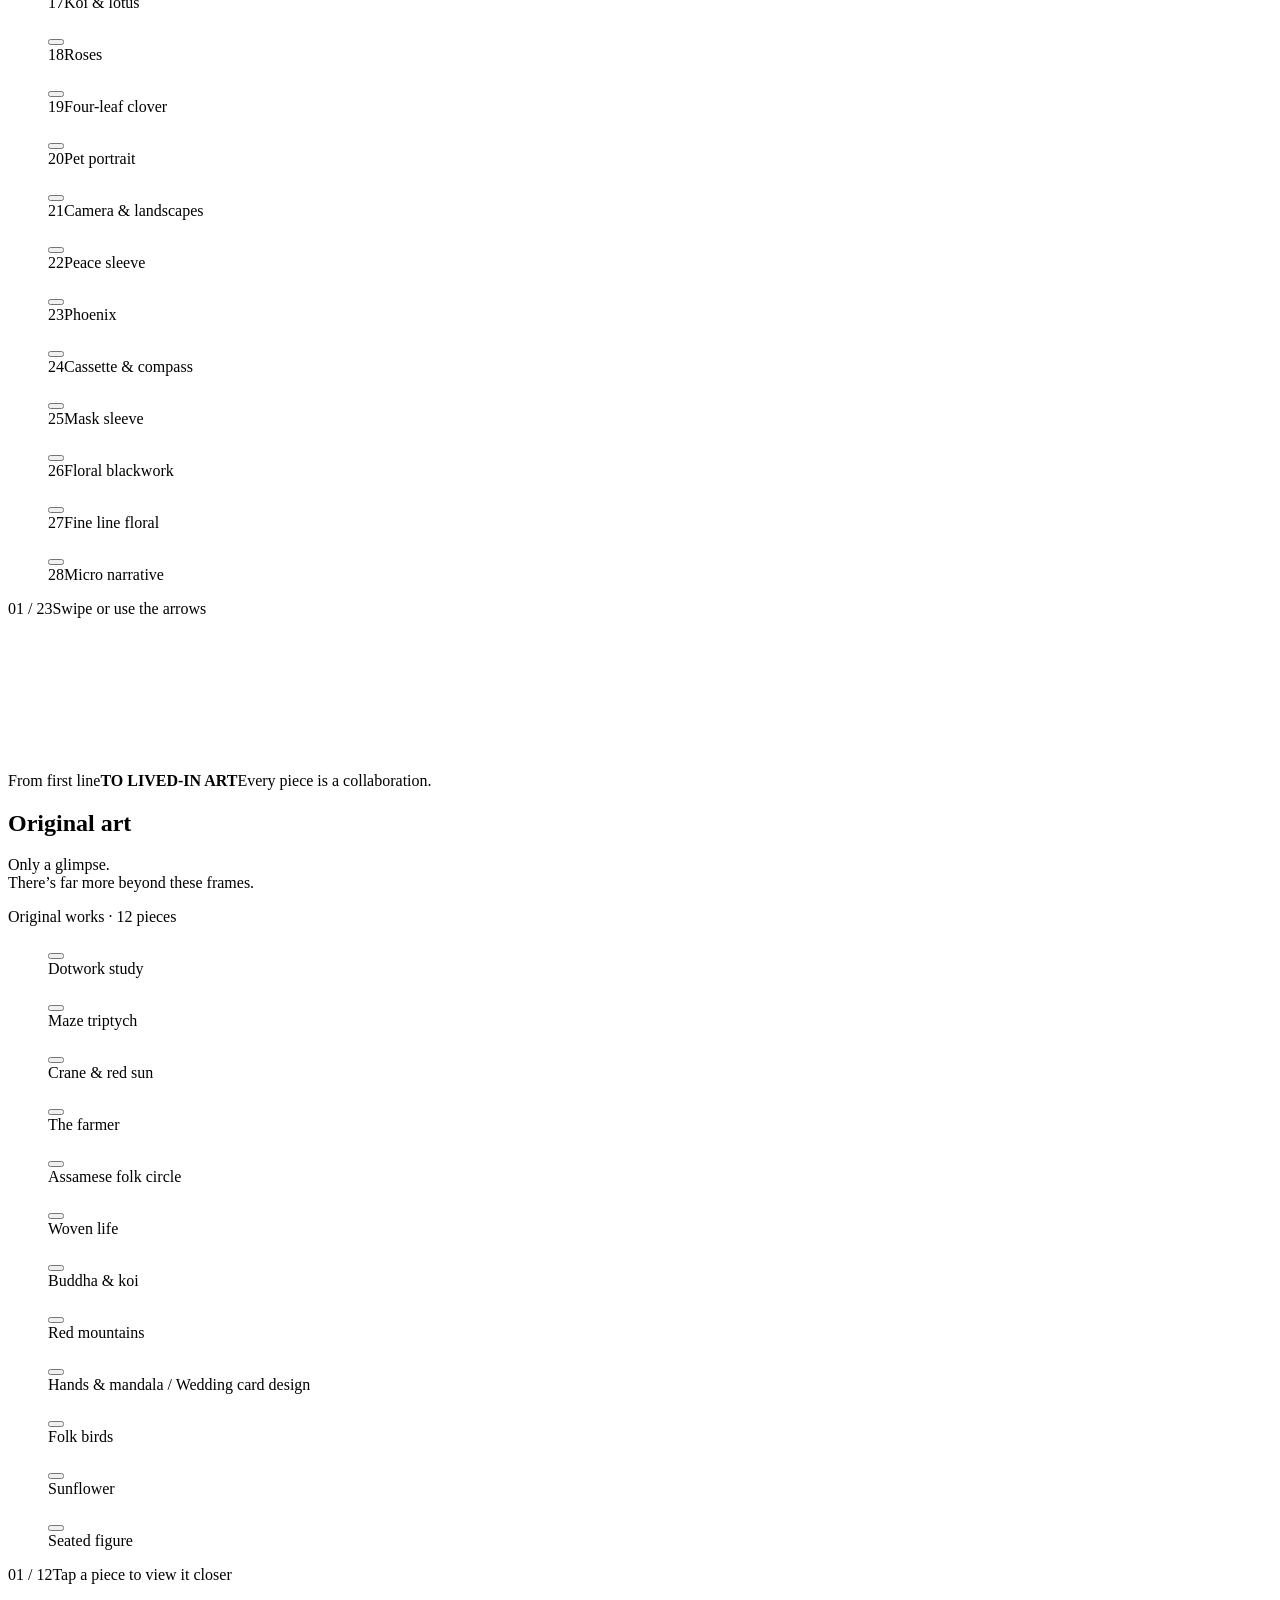
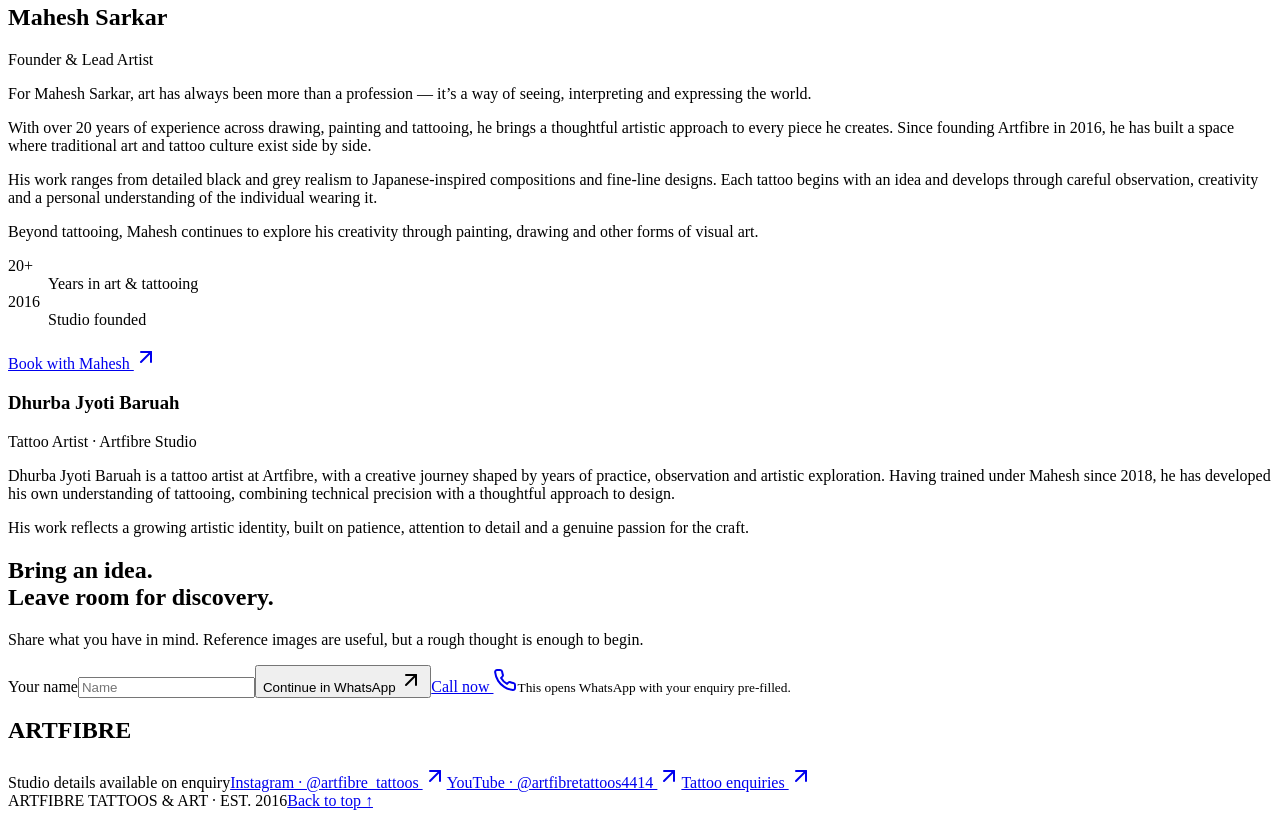
==== commit 08426f51: "Add files via upload" ====
--- a/docs/index.html
+++ b/docs/index.html
@@ -1 +1 @@
-<!DOCTYPE html><!--K2jYdE2vr0YVuWXlbUa1r--><html lang="en"><head><meta charSet="utf-8"/><meta name="viewport" content="width=device-width, initial-scale=1"/><link rel="stylesheet" href="/_next/static/css/de92c3b804a91263.css" data-precedence="next"/><link rel="preload" as="script" fetchPriority="low" href="/_next/static/chunks/webpack-8c7428ee88df24bf.js"/><script src="/_next/static/chunks/e84352e1-2ae7d5e0130c645d.js" async=""></script><script src="/_next/static/chunks/210-3be65b893fdb8a60.js" async=""></script><script src="/_next/static/chunks/main-app-3a9efbe50e296e9c.js" async=""></script><script src="/_next/static/chunks/18349b2d-34684f8a4db69e78.js" async=""></script><script src="/_next/static/chunks/441-d42e9588f144c172.js" async=""></script><script src="/_next/static/chunks/app/page-9bb29d1372fd8624.js" async=""></script><title>Artfibre Tattoos &amp; Art</title><meta name="description" content="Tattoo work, original art, paintings, sketches and creative practice by Artfibre."/><link rel="canonical" href="https://www.artfiber.art"/><meta property="og:title" content="Artfibre Tattoos &amp; Art"/><meta property="og:description" content="Tattoo work, original art, paintings, sketches and creative practice by Artfibre."/><meta property="og:url" content="https://www.artfiber.art"/><meta property="og:site_name" content="Artfibre Tattoos &amp; Art"/><meta property="og:image" content="https://www.artfiber.art/og-image.jpg"/><meta property="og:image:width" content="1200"/><meta property="og:image:height" content="630"/><meta property="og:image:alt" content="Artfibre Tattoos &amp; Art"/><meta property="og:type" content="website"/><meta name="twitter:card" content="summary_large_image"/><meta name="twitter:title" content="Artfibre Tattoos &amp; Art"/><meta name="twitter:description" content="Tattoo work, original art, paintings, sketches and creative practice by Artfibre."/><meta name="twitter:image" content="https://www.artfiber.art/og-image.jpg"/><link rel="icon" href="/favicon.ico" type="image/x-icon" sizes="16x16"/><link rel="icon" href="/icon.png?527389f7eb16bc6d" type="image/png" sizes="512x512"/><link rel="apple-touch-icon" href="/apple-icon.png?f27460c4955f654d" type="image/png" sizes="180x180"/><script src="/_next/static/chunks/polyfills-42372ed130431b0a.js" noModule=""></script></head><body><div hidden=""><!--$--><!--/$--></div><script type="application/ld+json">{"@context":"https://schema.org","@type":"TattooParlor","name":"Artfibre Tattoos & Art","url":"https://www.artfiber.art","logo":"https://www.artfiber.art/logo.png","image":"https://www.artfiber.art/og-image.jpg","founder":{"@type":"Person","name":"Mahesh Sarkar"},"foundingDate":"2016","telephone":"+91 96784 49790","sameAs":["https://www.instagram.com/artfibre_tattoos/"]}</script><div><header class="nav-shell"><a href="#top" class="brand" aria-label="Artfibre home"><span class="brand-mark"><img alt="" loading="lazy" decoding="async" data-nimg="fill" style="position:absolute;height:100%;width:100%;left:0;top:0;right:0;bottom:0;color:transparent" src="/assets/Logo.jpg"/></span><span>ARTFIBRE</span></a><nav aria-label="Main navigation"><a href="#tattoos">Work</a><a href="#art">Art</a><a href="#artist">Artist</a><a href="#booking" class="nav-book">Book</a></nav><button class="menu-btn" aria-expanded="false" aria-label="Toggle menu"><svg xmlns="http://www.w3.org/2000/svg" width="24" height="24" viewBox="0 0 24 24" fill="none" stroke="currentColor" stroke-width="2" stroke-linecap="round" stroke-linejoin="round" class="lucide lucide-menu"><line x1="4" x2="20" y1="12" y2="12"></line><line x1="4" x2="20" y1="6" y2="6"></line><line x1="4" x2="20" y1="18" y2="18"></line></svg></button></header><main id="top"><section class="hero"><video class="hero-video" autoPlay="" muted="" loop="" playsInline="" poster="/assets/hero-mobile-poster.webp"></video><div class="hero-shade"></div><div class="hero-copy"><p class="eyebrow">TATTOOS · ORIGINAL ART</p><h1><span>ART</span><span>FIBRE</span></h1><p class="hero-note">More than ink.<br/>More than art.</p></div><a href="#tattoos" class="hero-scroll"><span>Explore the work</span><svg xmlns="http://www.w3.org/2000/svg" width="24" height="24" viewBox="0 0 24 24" fill="none" stroke="currentColor" stroke-width="2" stroke-linecap="round" stroke-linejoin="round" class="lucide lucide-arrow-down-right"><path d="m7 7 10 10"></path><path d="M17 7v10H7"></path></svg></a></section><section id="about" class="about section-pad"><div class="about-logo" data-reveal="true"><img alt="Artfibre owl artwork" loading="lazy" decoding="async" data-nimg="fill" style="position:absolute;height:100%;width:100%;left:0;top:0;right:0;bottom:0;color:transparent" src="/assets/Logo.jpg"/></div><div class="about-copy" data-reveal="true"><p>Artfibre is a tattoo and art practice built around drawing, craft and individual expression. Each project starts by listening—to an idea, a memory, a symbol, or simply the feeling a piece should hold.</p><p>The same curiosity continues away from skin through paintings, sketches and one-off creative pieces.</p><a href="#booking" class="text-link">Start a conversation <svg xmlns="http://www.w3.org/2000/svg" width="24" height="24" viewBox="0 0 24 24" fill="none" stroke="currentColor" stroke-width="2" stroke-linecap="round" stroke-linejoin="round" class="lucide lucide-arrow-up-right"><path d="M7 7h10v10"></path><path d="M7 17 17 7"></path></svg></a></div></section><section id="tattoos" class="works section-pad"><div class="section-head tattoo-head" data-reveal="true"><div><h2>Work on skin</h2></div><div class="tattoo-intro"><p>From Japanese compositions to fine-line details,<br class="br-desk"/> each piece has its own character.</p><div class="tattoo-meta"><span>28<!-- --> selected works</span><span>Only a glimpse</span></div></div></div><div class="tattoo-grid featured-grid"><figure class="work-card" data-reveal="true"><button class="tat-open" aria-label="View Japanese sleeve full screen"><div class="image-wrap"><img alt="Full colour Japanese sleeve tattoo with dragon and waves" loading="lazy" decoding="async" data-nimg="fill" style="position:absolute;height:100%;width:100%;left:0;top:0;right:0;bottom:0;color:transparent" src="/assets/tattoo-japanese-sleeve.webp"/></div></button><figcaption><span class="work-number">01</span><span class="work-title">Japanese sleeve</span></figcaption></figure><figure class="work-card" data-reveal="true"><button class="tat-open" aria-label="View Mythic portrait full screen"><div class="image-wrap"><img alt="Black and grey Zeus portrait tattoo on upper arm" loading="lazy" decoding="async" data-nimg="fill" style="position:absolute;height:100%;width:100%;left:0;top:0;right:0;bottom:0;color:transparent" src="/assets/tattoo-zeus.webp"/></div></button><figcaption><span class="work-number">02</span><span class="work-title">Mythic portrait</span></figcaption></figure><figure class="work-card" data-reveal="true"><button class="tat-open" aria-label="View Traditional eagle full screen"><div class="image-wrap"><img alt="Traditional colour eagle tattoo with red flowers on the upper arm" loading="lazy" decoding="async" data-nimg="fill" style="position:absolute;height:100%;width:100%;left:0;top:0;right:0;bottom:0;color:transparent" src="/assets/tattoo-eagle.webp"/></div></button><figcaption><span class="work-number">03</span><span class="work-title">Traditional eagle</span></figcaption></figure><figure class="work-card" data-reveal="true"><button class="tat-open" aria-label="View Buddha &amp; koi full screen"><div class="image-wrap"><img alt="Black and grey forearm sleeve of a Buddha with a halo, a koi and Japanese waves" loading="lazy" decoding="async" data-nimg="fill" style="position:absolute;height:100%;width:100%;left:0;top:0;right:0;bottom:0;color:transparent" src="/assets/tattoo-buddha-koi-sleeve.webp"/></div></button><figcaption><span class="work-number">04</span><span class="work-title">Buddha &amp; koi</span></figcaption></figure><figure class="work-card" data-reveal="true"><button class="tat-open" aria-label="View Eye &amp; clock full screen"><div class="image-wrap"><img alt="Realistic eye, pocket watch and rose forearm tattoo" loading="lazy" decoding="async" data-nimg="fill" style="position:absolute;height:100%;width:100%;left:0;top:0;right:0;bottom:0;color:transparent" src="/assets/tattoo-eye-clock.webp"/></div></button><figcaption><span class="work-number">05</span><span class="work-title">Eye &amp; clock</span></figcaption></figure></div><div class="tat-more" data-reveal="true"><div class="tat-more-head"><span>More work · <!-- -->23<!-- --> pieces</span><div class="tat-arrows"><button aria-label="Scroll tattoos left"><svg xmlns="http://www.w3.org/2000/svg" width="24" height="24" viewBox="0 0 24 24" fill="none" stroke="currentColor" stroke-width="2" stroke-linecap="round" stroke-linejoin="round" class="lucide lucide-arrow-left"><path d="m12 19-7-7 7-7"></path><path d="M19 12H5"></path></svg></button><button aria-label="Scroll tattoos right"><svg xmlns="http://www.w3.org/2000/svg" width="24" height="24" viewBox="0 0 24 24" fill="none" stroke="currentColor" stroke-width="2" stroke-linecap="round" stroke-linejoin="round" class="lucide lucide-arrow-right"><path d="M5 12h14"></path><path d="m12 5 7 7-7 7"></path></svg></button></div></div><div class="tat-track"><figure class="tat-card"><button class="tat-open" aria-label="View Dragon &amp; peonies full screen"><div class="image-wrap"><img alt="Colour dragon and peony tattoo on the thigh" loading="lazy" decoding="async" data-nimg="fill" style="position:absolute;height:100%;width:100%;left:0;top:0;right:0;bottom:0;color:transparent" src="/assets/tattoo-dragon-peony.webp"/></div></button><figcaption><span class="work-number">06</span><span class="work-title">Dragon &amp; peonies</span></figcaption></figure><figure class="tat-card"><button class="tat-open" aria-label="View Greek myth sleeve full screen"><div class="image-wrap"><img alt="Greek god sleeve tattoo with column details" loading="lazy" decoding="async" data-nimg="fill" style="position:absolute;height:100%;width:100%;left:0;top:0;right:0;bottom:0;color:transparent" src="/assets/tattoo-greek-god.webp"/></div></button><figcaption><span class="work-number">07</span><span class="work-title">Greek myth sleeve</span></figcaption></figure><figure class="tat-card"><button class="tat-open" aria-label="View Crowned figure sleeve full screen"><div class="image-wrap"><img alt="Black and grey sleeve with a faceless crowned woman on the upper arm and a bearded god on the forearm" loading="lazy" decoding="async" data-nimg="fill" style="position:absolute;height:100%;width:100%;left:0;top:0;right:0;bottom:0;color:transparent" src="/assets/tattoo-faceless-sleeve.webp"/></div></button><figcaption><span class="work-number">08</span><span class="work-title">Crowned figure sleeve</span></figcaption></figure><figure class="tat-card"><button class="tat-open" aria-label="View Portrait realism full screen"><div class="image-wrap"><img alt="Black and grey portrait of an old man with a clock on upper arm" loading="lazy" decoding="async" data-nimg="fill" style="position:absolute;height:100%;width:100%;left:0;top:0;right:0;bottom:0;color:transparent" src="/assets/tattoo-old-man-clock.webp"/></div></button><figcaption><span class="work-number">09</span><span class="work-title">Portrait realism</span></figcaption></figure><figure class="tat-card"><button class="tat-open" aria-label="View Clown portrait full screen"><div class="image-wrap"><img alt="Black and grey horror clown portrait tattoo on the upper arm" loading="lazy" decoding="async" data-nimg="fill" style="position:absolute;height:100%;width:100%;left:0;top:0;right:0;bottom:0;color:transparent" src="/assets/tattoo-clown.webp"/></div></button><figcaption><span class="work-number">10</span><span class="work-title">Clown portrait</span></figcaption></figure><figure class="tat-card"><button class="tat-open" aria-label="View Rib piece full screen"><div class="image-wrap"><img alt="Black and grey rib tattoo of a figure carrying a woman, framed by a dark block" loading="lazy" decoding="async" data-nimg="fill" style="position:absolute;height:100%;width:100%;left:0;top:0;right:0;bottom:0;color:transparent" src="/assets/tattoo-rib-piece.webp"/></div></button><figcaption><span class="work-number">11</span><span class="work-title">Rib piece</span></figcaption></figure><figure class="tat-card"><button class="tat-open" aria-label="View Sacred detail full screen"><div class="image-wrap"><img alt="Detailed blackwork tattoo of Ganesha on the wrist" loading="lazy" decoding="async" data-nimg="fill" style="position:absolute;height:100%;width:100%;left:0;top:0;right:0;bottom:0;color:transparent" src="/assets/tattoo-ganesha.webp"/></div></button><figcaption><span class="work-number">12</span><span class="work-title">Sacred detail</span></figcaption></figure><figure class="tat-card"><button class="tat-open" aria-label="View Libra scales full screen"><div class="image-wrap"><img alt="Black and grey Libra scales tattoo above the ankle" loading="lazy" decoding="async" data-nimg="fill" style="position:absolute;height:100%;width:100%;left:0;top:0;right:0;bottom:0;color:transparent" src="/assets/tattoo-libra.webp"/></div></button><figcaption><span class="work-number">13</span><span class="work-title">Libra scales</span></figcaption></figure><figure class="tat-card"><button class="tat-open" aria-label="View Dragon full screen"><div class="image-wrap"><img alt="Black and grey dragon tattoo on the shoulder" loading="lazy" decoding="async" data-nimg="fill" style="position:absolute;height:100%;width:100%;left:0;top:0;right:0;bottom:0;color:transparent" src="/assets/tattoo-dragon.webp"/></div></button><figcaption><span class="work-number">14</span><span class="work-title">Dragon</span></figcaption></figure><figure class="tat-card"><button class="tat-open" aria-label="View Buddha sleeve full screen"><div class="image-wrap"><img alt="Buddha face forearm sleeve tattoo in black and grey" loading="lazy" decoding="async" data-nimg="fill" style="position:absolute;height:100%;width:100%;left:0;top:0;right:0;bottom:0;color:transparent" src="/assets/tattoo-buddha-sleeve.webp"/></div></button><figcaption><span class="work-number">15</span><span class="work-title">Buddha sleeve</span></figcaption></figure><figure class="tat-card"><button class="tat-open" aria-label="View Shiva &amp; Parvati full screen"><div class="image-wrap"><img alt="Black and grey forearm sleeve of Shiva and Parvati with a lion" loading="lazy" decoding="async" data-nimg="fill" style="position:absolute;height:100%;width:100%;left:0;top:0;right:0;bottom:0;color:transparent" src="/assets/tattoo-shiva-parvati.webp"/></div></button><figcaption><span class="work-number">16</span><span class="work-title">Shiva &amp; Parvati</span></figcaption></figure><figure class="tat-card"><button class="tat-open" aria-label="View Koi &amp; lotus full screen"><div class="image-wrap"><img alt="Black and grey Japanese forearm sleeve of a koi with lotus flowers and waves" loading="lazy" decoding="async" data-nimg="fill" style="position:absolute;height:100%;width:100%;left:0;top:0;right:0;bottom:0;color:transparent" src="/assets/tattoo-koi-lotus-sleeve.webp"/></div></button><figcaption><span class="work-number">17</span><span class="work-title">Koi &amp; lotus</span></figcaption></figure><figure class="tat-card"><button class="tat-open" aria-label="View Roses full screen"><div class="image-wrap"><img alt="Blue roses tattoo across the hand and fingers" loading="lazy" decoding="async" data-nimg="fill" style="position:absolute;height:100%;width:100%;left:0;top:0;right:0;bottom:0;color:transparent" src="/assets/tattoo-roses-hand.webp"/></div></button><figcaption><span class="work-number">18</span><span class="work-title">Roses</span></figcaption></figure><figure class="tat-card"><button class="tat-open" aria-label="View Four-leaf clover full screen"><div class="image-wrap"><img alt="Green four-leaf clover tattoo on the inner forearm" loading="lazy" decoding="async" data-nimg="fill" style="position:absolute;height:100%;width:100%;left:0;top:0;right:0;bottom:0;color:transparent" src="/assets/tattoo-clover.webp"/></div></button><figcaption><span class="work-number">19</span><span class="work-title">Four-leaf clover</span></figcaption></figure><figure class="tat-card"><button class="tat-open" aria-label="View Pet portrait full screen"><div class="image-wrap"><img alt="Fine line dog portrait tattoo with a bow and a red name script" loading="lazy" decoding="async" data-nimg="fill" style="position:absolute;height:100%;width:100%;left:0;top:0;right:0;bottom:0;color:transparent" src="/assets/tattoo-pet-portrait.webp"/></div></button><figcaption><span class="work-number">20</span><span class="work-title">Pet portrait</span></figcaption></figure><figure class="tat-card"><button class="tat-open" aria-label="View Camera &amp; landscapes full screen"><div class="image-wrap"><img alt="Forearm sleeve of a camera with mountain photos and the word click" loading="lazy" decoding="async" data-nimg="fill" style="position:absolute;height:100%;width:100%;left:0;top:0;right:0;bottom:0;color:transparent" src="/assets/tattoo-camera.webp"/></div></button><figcaption><span class="work-number">21</span><span class="work-title">Camera &amp; landscapes</span></figcaption></figure><figure class="tat-card"><button class="tat-open" aria-label="View Peace sleeve full screen"><div class="image-wrap"><img alt="Upper arm sleeve with a sun, a rhino, maze patterns and the words peace" loading="lazy" decoding="async" data-nimg="fill" style="position:absolute;height:100%;width:100%;left:0;top:0;right:0;bottom:0;color:transparent" src="/assets/tattoo-peace-sleeve.webp"/></div></button><figcaption><span class="work-number">22</span><span class="work-title">Peace sleeve</span></figcaption></figure><figure class="tat-card"><button class="tat-open" aria-label="View Phoenix full screen"><div class="image-wrap"><img alt="Blackwork phoenix tattoo on upper arm" loading="lazy" decoding="async" data-nimg="fill" style="position:absolute;height:100%;width:100%;left:0;top:0;right:0;bottom:0;color:transparent" src="/assets/tattoo-phoenix.webp"/></div></button><figcaption><span class="work-number">23</span><span class="work-title">Phoenix</span></figcaption></figure><figure class="tat-card"><button class="tat-open" aria-label="View Cassette &amp; compass full screen"><div class="image-wrap"><img alt="Cassette tape and compass forearm tattoo" loading="lazy" decoding="async" data-nimg="fill" style="position:absolute;height:100%;width:100%;left:0;top:0;right:0;bottom:0;color:transparent" src="/assets/tattoo-cassette-compass.webp"/></div></button><figcaption><span class="work-number">24</span><span class="work-title">Cassette &amp; compass</span></figcaption></figure><figure class="tat-card"><button class="tat-open" aria-label="View Mask sleeve full screen"><div class="image-wrap"><img alt="Traditional mask and bamboo sleeve tattoo" loading="lazy" decoding="async" data-nimg="fill" style="position:absolute;height:100%;width:100%;left:0;top:0;right:0;bottom:0;color:transparent" src="/assets/tattoo-mask-sleeve.webp"/></div></button><figcaption><span class="work-number">25</span><span class="work-title">Mask sleeve</span></figcaption></figure><figure class="tat-card"><button class="tat-open" aria-label="View Floral blackwork full screen"><div class="image-wrap"><img alt="Floral blackwork sleeve tattoo" loading="lazy" decoding="async" data-nimg="fill" style="position:absolute;height:100%;width:100%;left:0;top:0;right:0;bottom:0;color:transparent" src="/assets/tattoo-floral-sleeve.webp"/></div></button><figcaption><span class="work-number">26</span><span class="work-title">Floral blackwork</span></figcaption></figure><figure class="tat-card"><button class="tat-open" aria-label="View Fine line floral full screen"><div class="image-wrap"><img alt="Minimal floral fine line tattoo on forearm" loading="lazy" decoding="async" data-nimg="fill" style="position:absolute;height:100%;width:100%;left:0;top:0;right:0;bottom:0;color:transparent" src="/assets/tattoo-fine-line-floral.webp"/></div></button><figcaption><span class="work-number">27</span><span class="work-title">Fine line floral</span></figcaption></figure><figure class="tat-card"><button class="tat-open" aria-label="View Micro narrative full screen"><div class="image-wrap"><img alt="Tiny ocean themed tattoo with turtle and waves" loading="lazy" decoding="async" data-nimg="fill" style="position:absolute;height:100%;width:100%;left:0;top:0;right:0;bottom:0;color:transparent" src="/assets/tattoo-ocean-micro.webp"/></div></button><figcaption><span class="work-number">28</span><span class="work-title">Micro narrative</span></figcaption></figure></div><div class="art-meta tat-meta"><span class="art-count">01<!-- --> / <!-- -->23</span><span class="art-bar"><span style="width:4.3478260869565215%"></span></span><span class="art-hint">Swipe or use the arrows</span></div></div></section><section class="interlude"><video autoPlay="" muted="" loop="" playsInline="" poster="/assets/interlude-poster.webp"><source src="/assets/tt.mp4" type="video/mp4"/></video><div class="interlude-copy" data-reveal="true"><span>From first line</span><strong>TO LIVED-IN ART</strong><span>Every piece is a collaboration.</span></div></section><section id="art" class="art-section section-pad"><div class="section-head" data-reveal="true"><div><h2>Original art</h2></div><p>Only a glimpse.<br/>There’s far more beyond these frames.</p></div><div class="art-frame" data-reveal="true"><span class="corner tl" aria-hidden="true"></span><span class="corner tr" aria-hidden="true"></span><span class="corner bl" aria-hidden="true"></span><span class="corner br" aria-hidden="true"></span><div class="frame-bar"><span>Original works · <!-- -->12<!-- --> pieces</span></div><div class="art-track"><figure class="art-card"><button class="art-open" aria-label="View Dotwork study full screen"><div class="image-wrap art-mount"><div class="art-inner"><img alt="Dotwork ink drawing of a face surrounded by peonies" loading="lazy" decoding="async" data-nimg="fill" style="position:absolute;height:100%;width:100%;left:0;top:0;right:0;bottom:0;color:transparent" src="/assets/art-dotwork-face.webp"/></div></div></button><figcaption>Dotwork study</figcaption></figure><figure class="art-card"><button class="art-open" aria-label="View Maze triptych full screen"><div class="image-wrap art-mount"><div class="art-inner"><img alt="Three tall panels of red and black maze linework: an eye figure, a walking figure and spiral triangles" loading="lazy" decoding="async" data-nimg="fill" style="position:absolute;height:100%;width:100%;left:0;top:0;right:0;bottom:0;color:transparent" src="/assets/art-maze-triptych.webp"/></div></div></button><figcaption>Maze triptych</figcaption></figure><figure class="art-card"><button class="art-open" aria-label="View Crane &amp; red sun full screen"><div class="image-wrap art-mount"><div class="art-inner"><img alt="Crane with red sun painting" loading="lazy" decoding="async" data-nimg="fill" style="position:absolute;height:100%;width:100%;left:0;top:0;right:0;bottom:0;color:transparent" src="/assets/art-crane.webp"/></div></div></button><figcaption>Crane &amp; red sun</figcaption></figure><figure class="art-card"><button class="art-open" aria-label="View The farmer full screen"><div class="image-wrap art-mount"><div class="art-inner"><img alt="Pencil drawing of a farmer with wheat and a buffalo" loading="lazy" decoding="async" data-nimg="fill" style="position:absolute;height:100%;width:100%;left:0;top:0;right:0;bottom:0;color:transparent" src="/assets/art-farmer.webp"/></div></div></button><figcaption>The farmer</figcaption></figure><figure class="art-card"><button class="art-open" aria-label="View Assamese folk circle full screen"><div class="image-wrap art-mount"><div class="art-inner"><img alt="Assamese folk-style drawing in white ink on black paper with dancing figures, a spiral sun and a drum" loading="lazy" decoding="async" data-nimg="fill" style="position:absolute;height:100%;width:100%;left:0;top:0;right:0;bottom:0;color:transparent" src="/assets/art-folk-white.webp"/></div></div></button><figcaption>Assamese folk circle</figcaption></figure><figure class="art-card"><button class="art-open" aria-label="View Woven life full screen"><div class="image-wrap art-mount"><div class="art-inner"><img alt="White ink drawing on black paper of figures, leaves, a bird, a fish and a snake woven together with maze-like lines" loading="lazy" decoding="async" data-nimg="fill" style="position:absolute;height:100%;width:100%;left:0;top:0;right:0;bottom:0;color:transparent" src="/assets/art-white-garden.webp"/></div></div></button><figcaption>Woven life</figcaption></figure><figure class="art-card"><button class="art-open" aria-label="View Buddha &amp; koi full screen"><div class="image-wrap art-mount"><div class="art-inner"><img alt="Pencil drawing of Buddha with a koi fish" loading="lazy" decoding="async" data-nimg="fill" style="position:absolute;height:100%;width:100%;left:0;top:0;right:0;bottom:0;color:transparent" src="/assets/art-buddha-koi.webp"/></div></div></button><figcaption>Buddha &amp; koi</figcaption></figure><figure class="art-card"><button class="art-open" aria-label="View Red mountains full screen"><div class="image-wrap art-mount"><div class="art-inner"><img alt="Red and black linework of mountains and a red sun" loading="lazy" decoding="async" data-nimg="fill" style="position:absolute;height:100%;width:100%;left:0;top:0;right:0;bottom:0;color:transparent" src="/assets/art-red-mountains.webp"/></div></div></button><figcaption>Red mountains</figcaption></figure><figure class="art-card"><button class="art-open" aria-label="View Hands &amp; mandala full screen"><div class="image-wrap art-mount"><div class="art-inner"><img alt="Wedding card design of two red hands holding a mandala" loading="lazy" decoding="async" data-nimg="fill" style="position:absolute;height:100%;width:100%;left:0;top:0;right:0;bottom:0;color:transparent" src="/assets/art-hands-mandala.webp"/></div></div></button><figcaption>Hands &amp; mandala / Wedding card design</figcaption></figure><figure class="art-card"><button class="art-open" aria-label="View Folk birds full screen"><div class="image-wrap art-mount"><div class="art-inner"><img alt="Colourful folk-art painting of birds and faces" loading="lazy" decoding="async" data-nimg="fill" style="position:absolute;height:100%;width:100%;left:0;top:0;right:0;bottom:0;color:transparent" src="/assets/art-folk-birds.webp"/></div></div></button><figcaption>Folk birds</figcaption></figure><figure class="art-card"><button class="art-open" aria-label="View Sunflower full screen"><div class="image-wrap art-mount"><div class="art-inner"><img alt="Raised relief sunflower painting with green leaves and mirror pieces on a dark ground" loading="lazy" decoding="async" data-nimg="fill" style="position:absolute;height:100%;width:100%;left:0;top:0;right:0;bottom:0;color:transparent" src="/assets/art-sunflower.webp"/></div></div></button><figcaption>Sunflower</figcaption></figure><figure class="art-card"><button class="art-open" aria-label="View Seated figure full screen"><div class="image-wrap art-mount"><div class="art-inner"><img alt="Ink drawing of a seated woman holding a flower" loading="lazy" decoding="async" data-nimg="fill" style="position:absolute;height:100%;width:100%;left:0;top:0;right:0;bottom:0;color:transparent" src="/assets/art-seated-figure.webp"/></div></div></button><figcaption>Seated figure</figcaption></figure></div><div class="art-meta"><span class="art-count">01<!-- --> / <!-- -->12</span><span class="art-bar"><span style="width:8.333333333333332%"></span></span><span class="art-hint">Tap a piece to view it closer</span></div></div></section><section id="artist" class="artist section-pad"><div class="artist-photo" data-reveal="true"><img alt="Mahesh Sarkar tattooing a client&#x27;s arm" loading="lazy" decoding="async" data-nimg="fill" style="position:absolute;height:100%;width:100%;left:0;top:0;right:0;bottom:0;color:transparent" src="/assets/mahesh-sarkar.webp"/></div><div class="artist-copy" data-reveal="true"><h2>Mahesh Sarkar</h2><p class="artist-role">Founder &amp; Lead Artist</p><p>For Mahesh Sarkar, art has always been more than a profession — it’s a way of seeing, interpreting and expressing the world.</p><p>With over 20 years of experience across drawing, painting and tattooing, he brings a thoughtful artistic approach to every piece he creates. Since founding Artfibre in 2016, he has built a space where traditional art and tattoo culture exist side by side.</p><p>His work ranges from detailed black and grey realism to Japanese-inspired compositions and fine-line designs. Each tattoo begins with an idea and develops through careful observation, creativity and a personal understanding of the individual wearing it.</p><p>Beyond tattooing, Mahesh continues to explore his creativity through painting, drawing and other forms of visual art.</p><dl class="stats"><div><dt>20+</dt><dd>Years in art &amp; tattooing</dd></div><div><dt>2016</dt><dd>Studio founded</dd></div></dl><a href="#booking" class="text-link">Book with Mahesh <svg xmlns="http://www.w3.org/2000/svg" width="24" height="24" viewBox="0 0 24 24" fill="none" stroke="currentColor" stroke-width="2" stroke-linecap="round" stroke-linejoin="round" class="lucide lucide-arrow-up-right"><path d="M7 7h10v10"></path><path d="M7 17 17 7"></path></svg></a></div></section><section class="team section-pad"><div class="team-card" data-reveal="true"><div class="team-photo"><img alt="Dhurba Jyoti Baruah tattooing at the Artfibre studio" loading="lazy" decoding="async" data-nimg="fill" style="position:absolute;height:100%;width:100%;left:0;top:0;right:0;bottom:0;color:transparent" src="/assets/dhurba-jyoti-baruah.webp"/></div><div class="team-copy"><h3>Dhurba Jyoti Baruah</h3><p class="artist-role">Tattoo Artist · Artfibre Studio</p><p>Dhurba Jyoti Baruah is a tattoo artist at Artfibre, with a creative journey shaped by years of practice, observation and artistic exploration. Having trained under Mahesh since 2018, he has developed his own understanding of tattooing, combining technical precision with a thoughtful approach to design.</p><p>His work reflects a growing artistic identity, built on patience, attention to detail and a genuine passion for the craft.</p></div></div></section><section id="booking" class="booking section-pad"><div class="booking-intro" data-reveal="true"><h2>Bring an idea.<br/>Leave room for discovery.</h2><p>Share what you have in mind. Reference images are useful, but a rough thought is enough to begin.</p></div><form data-reveal="true"><label><span>Your name</span><input required="" autoComplete="name" placeholder="Name" name="name"/></label><button type="submit">Continue in WhatsApp <svg xmlns="http://www.w3.org/2000/svg" width="24" height="24" viewBox="0 0 24 24" fill="none" stroke="currentColor" stroke-width="2" stroke-linecap="round" stroke-linejoin="round" class="lucide lucide-arrow-up-right"><path d="M7 7h10v10"></path><path d="M7 17 17 7"></path></svg></button><a class="call-btn" href="tel:+919678449790">Call now <svg xmlns="http://www.w3.org/2000/svg" width="24" height="24" viewBox="0 0 24 24" fill="none" stroke="currentColor" stroke-width="2" stroke-linecap="round" stroke-linejoin="round" class="lucide lucide-phone"><path d="M22 16.92v3a2 2 0 0 1-2.18 2 19.79 19.79 0 0 1-8.63-3.07 19.5 19.5 0 0 1-6-6 19.79 19.79 0 0 1-3.07-8.67A2 2 0 0 1 4.11 2h3a2 2 0 0 1 2 1.72 12.84 12.84 0 0 0 .7 2.81 2 2 0 0 1-.45 2.11L8.09 9.91a16 16 0 0 0 6 6l1.27-1.27a2 2 0 0 1 2.11-.45 12.84 12.84 0 0 0 2.81.7A2 2 0 0 1 22 16.92z"></path></svg></a><small>This opens WhatsApp with your enquiry pre-filled.</small></form></section></main><footer class="footer section-pad" id="contact"><div class="footer-top"><div><h2>ARTFIBRE</h2></div><div class="contact-lines"><span>Studio details available on enquiry</span><a href="https://www.instagram.com/artfibre_tattoos/" target="_blank" rel="noopener noreferrer">Instagram · @artfibre_tattoos <svg xmlns="http://www.w3.org/2000/svg" width="24" height="24" viewBox="0 0 24 24" fill="none" stroke="currentColor" stroke-width="2" stroke-linecap="round" stroke-linejoin="round" class="lucide lucide-arrow-up-right"><path d="M7 7h10v10"></path><path d="M7 17 17 7"></path></svg></a><a href="#booking">Tattoo enquiries <svg xmlns="http://www.w3.org/2000/svg" width="24" height="24" viewBox="0 0 24 24" fill="none" stroke="currentColor" stroke-width="2" stroke-linecap="round" stroke-linejoin="round" class="lucide lucide-arrow-up-right"><path d="M7 7h10v10"></path><path d="M7 17 17 7"></path></svg></a></div></div><div class="footer-bottom"><span>ARTFIBRE TATTOOS &amp; ART · EST. 2016</span><a href="#top">Back to top ↑</a></div></footer></div><!--$--><!--/$--><script src="/_next/static/chunks/webpack-8c7428ee88df24bf.js" id="_R_" async=""></script><script>(self.__next_f=self.__next_f||[]).push([0])</script><script>self.__next_f.push([1,"1:\"$Sreact.fragment\"\n2:I[6797,[],\"\"]\n3:I[857,[],\"\"]\n4:I[541,[\"742\",\"static/chunks/18349b2d-34684f8a4db69e78.js\",\"441\",\"static/chunks/441-d42e9588f144c172.js\",\"974\",\"static/chunks/app/page-9bb29d1372fd8624.js\"],\"default\"]\n5:I[1136,[],\"OutletBoundary\"]\n7:I[2953,[],\"AsyncMetadataOutlet\"]\n9:I[1136,[],\"ViewportBoundary\"]\nb:I[1136,[],\"MetadataBoundary\"]\nc:\"$Sreact.suspense\"\ne:I[9887,[],\"\"]\n:HL[\"/_next/static/css/de92c3b804a91263.css\",\"style\"]\n"])</script><script>self.__next_f.push([1,"0:{\"P\":null,\"b\":\"K2jYdE2vr0YVuWXlbUa1r\",\"p\":\"\",\"c\":[\"\",\"\"],\"i\":false,\"f\":[[[\"\",{\"children\":[\"__PAGE__\",{}]},\"$undefined\",\"$undefined\",true],[\"\",[\"$\",\"$1\",\"c\",{\"children\":[[[\"$\",\"link\",\"0\",{\"rel\":\"stylesheet\",\"href\":\"/_next/static/css/de92c3b804a91263.css\",\"precedence\":\"next\",\"crossOrigin\":\"$undefined\",\"nonce\":\"$undefined\"}]],[\"$\",\"html\",null,{\"lang\":\"en\",\"children\":[\"$\",\"body\",null,{\"children\":[[\"$\",\"script\",null,{\"type\":\"application/ld+json\",\"dangerouslySetInnerHTML\":{\"__html\":\"{\\\"@context\\\":\\\"https://schema.org\\\",\\\"@type\\\":\\\"TattooParlor\\\",\\\"name\\\":\\\"Artfibre Tattoos \u0026 Art\\\",\\\"url\\\":\\\"https://www.artfiber.art\\\",\\\"logo\\\":\\\"https://www.artfiber.art/logo.png\\\",\\\"image\\\":\\\"https://www.artfiber.art/og-image.jpg\\\",\\\"founder\\\":{\\\"@type\\\":\\\"Person\\\",\\\"name\\\":\\\"Mahesh Sarkar\\\"},\\\"foundingDate\\\":\\\"2016\\\",\\\"telephone\\\":\\\"+91 96784 49790\\\",\\\"sameAs\\\":[\\\"https://www.instagram.com/artfibre_tattoos/\\\"]}\"}}],[\"$\",\"$L2\",null,{\"parallelRouterKey\":\"children\",\"error\":\"$undefined\",\"errorStyles\":\"$undefined\",\"errorScripts\":\"$undefined\",\"template\":[\"$\",\"$L3\",null,{}],\"templateStyles\":\"$undefined\",\"templateScripts\":\"$undefined\",\"notFound\":[[[\"$\",\"title\",null,{\"children\":\"404: This page could not be found.\"}],[\"$\",\"div\",null,{\"style\":{\"fontFamily\":\"system-ui,\\\"Segoe UI\\\",Roboto,Helvetica,Arial,sans-serif,\\\"Apple Color Emoji\\\",\\\"Segoe UI Emoji\\\"\",\"height\":\"100vh\",\"textAlign\":\"center\",\"display\":\"flex\",\"flexDirection\":\"column\",\"alignItems\":\"center\",\"justifyContent\":\"center\"},\"children\":[\"$\",\"div\",null,{\"children\":[[\"$\",\"style\",null,{\"dangerouslySetInnerHTML\":{\"__html\":\"body{color:#000;background:#fff;margin:0}.next-error-h1{border-right:1px solid rgba(0,0,0,.3)}@media (prefers-color-scheme:dark){body{color:#fff;background:#000}.next-error-h1{border-right:1px solid rgba(255,255,255,.3)}}\"}}],[\"$\",\"h1\",null,{\"className\":\"next-error-h1\",\"style\":{\"display\":\"inline-block\",\"margin\":\"0 20px 0 0\",\"padding\":\"0 23px 0 0\",\"fontSize\":24,\"fontWeight\":500,\"verticalAlign\":\"top\",\"lineHeight\":\"49px\"},\"children\":404}],[\"$\",\"div\",null,{\"style\":{\"display\":\"inline-block\"},\"children\":[\"$\",\"h2\",null,{\"style\":{\"fontSize\":14,\"fontWeight\":400,\"lineHeight\":\"49px\",\"margin\":0},\"children\":\"This page could not be found.\"}]}]]}]}]],[]],\"forbidden\":\"$undefined\",\"unauthorized\":\"$undefined\"}]]}]}]]}],{\"children\":[\"__PAGE__\",[\"$\",\"$1\",\"c\",{\"children\":[[\"$\",\"$L4\",null,{}],null,[\"$\",\"$L5\",null,{\"children\":[\"$L6\",[\"$\",\"$L7\",null,{\"promise\":\"$@8\"}]]}]]}],{},null,false]},null,false],[\"$\",\"$1\",\"h\",{\"children\":[null,[[\"$\",\"$L9\",null,{\"children\":\"$La\"}],null],[\"$\",\"$Lb\",null,{\"children\":[\"$\",\"div\",null,{\"hidden\":true,\"children\":[\"$\",\"$c\",null,{\"fallback\":null,\"children\":\"$Ld\"}]}]}]]}],false]],\"m\":\"$undefined\",\"G\":[\"$e\",[]],\"s\":false,\"S\":true}\n"])</script><script>self.__next_f.push([1,"a:[[\"$\",\"meta\",\"0\",{\"charSet\":\"utf-8\"}],[\"$\",\"meta\",\"1\",{\"name\":\"viewport\",\"content\":\"width=device-width, initial-scale=1\"}]]\n6:null\n"])</script><script>self.__next_f.push([1,"f:I[5561,[],\"IconMark\"]\n"])</script><script>self.__next_f.push([1,"8:{\"metadata\":[[\"$\",\"title\",\"0\",{\"children\":\"Artfibre Tattoos \u0026 Art\"}],[\"$\",\"meta\",\"1\",{\"name\":\"description\",\"content\":\"Tattoo work, original art, paintings, sketches and creative practice by Artfibre.\"}],[\"$\",\"link\",\"2\",{\"rel\":\"canonical\",\"href\":\"https://www.artfiber.art\"}],[\"$\",\"meta\",\"3\",{\"property\":\"og:title\",\"content\":\"Artfibre Tattoos \u0026 Art\"}],[\"$\",\"meta\",\"4\",{\"property\":\"og:description\",\"content\":\"Tattoo work, original art, paintings, sketches and creative practice by Artfibre.\"}],[\"$\",\"meta\",\"5\",{\"property\":\"og:url\",\"content\":\"https://www.artfiber.art\"}],[\"$\",\"meta\",\"6\",{\"property\":\"og:site_name\",\"content\":\"Artfibre Tattoos \u0026 Art\"}],[\"$\",\"meta\",\"7\",{\"property\":\"og:image\",\"content\":\"https://www.artfiber.art/og-image.jpg\"}],[\"$\",\"meta\",\"8\",{\"property\":\"og:image:width\",\"content\":\"1200\"}],[\"$\",\"meta\",\"9\",{\"property\":\"og:image:height\",\"content\":\"630\"}],[\"$\",\"meta\",\"10\",{\"property\":\"og:image:alt\",\"content\":\"Artfibre Tattoos \u0026 Art\"}],[\"$\",\"meta\",\"11\",{\"property\":\"og:type\",\"content\":\"website\"}],[\"$\",\"meta\",\"12\",{\"name\":\"twitter:card\",\"content\":\"summary_large_image\"}],[\"$\",\"meta\",\"13\",{\"name\":\"twitter:title\",\"content\":\"Artfibre Tattoos \u0026 Art\"}],[\"$\",\"meta\",\"14\",{\"name\":\"twitter:description\",\"content\":\"Tattoo work, original art, paintings, sketches and creative practice by Artfibre.\"}],[\"$\",\"meta\",\"15\",{\"name\":\"twitter:image\",\"content\":\"https://www.artfiber.art/og-image.jpg\"}],[\"$\",\"link\",\"16\",{\"rel\":\"icon\",\"href\":\"/favicon.ico\",\"type\":\"image/x-icon\",\"sizes\":\"16x16\"}],[\"$\",\"link\",\"17\",{\"rel\":\"icon\",\"href\":\"/icon.png?527389f7eb16bc6d\",\"type\":\"image/png\",\"sizes\":\"512x512\"}],[\"$\",\"link\",\"18\",{\"rel\":\"apple-touch-icon\",\"href\":\"/apple-icon.png?f27460c4955f654d\",\"type\":\"image/png\",\"sizes\":\"180x180\"}],[\"$\",\"$Lf\",\"19\",{}]],\"error\":null,\"digest\":\"$undefined\"}\n"])</script><script>self.__next_f.push([1,"d:\"$8:metadata\"\n"])</script></body></html>+<!DOCTYPE html><!--R3kiWXirI2MxhqANnDHnF--><html lang="en"><head><meta charSet="utf-8"/><meta name="viewport" content="width=device-width, initial-scale=1"/><link rel="stylesheet" href="/_next/static/css/de92c3b804a91263.css" data-precedence="next"/><link rel="preload" as="script" fetchPriority="low" href="/_next/static/chunks/webpack-8c7428ee88df24bf.js"/><script src="/_next/static/chunks/e84352e1-2ae7d5e0130c645d.js" async=""></script><script src="/_next/static/chunks/210-3be65b893fdb8a60.js" async=""></script><script src="/_next/static/chunks/main-app-3a9efbe50e296e9c.js" async=""></script><script src="/_next/static/chunks/18349b2d-34684f8a4db69e78.js" async=""></script><script src="/_next/static/chunks/441-d42e9588f144c172.js" async=""></script><script src="/_next/static/chunks/app/page-e5fcf101bb5b0c66.js" async=""></script><title>Artfibre Tattoos &amp; Art</title><meta name="description" content="Tattoo work, original art, paintings, sketches and creative practice by Artfibre."/><link rel="canonical" href="https://www.artfibre.art"/><meta property="og:title" content="Artfibre Tattoos &amp; Art"/><meta property="og:description" content="Tattoo work, original art, paintings, sketches and creative practice by Artfibre."/><meta property="og:url" content="https://www.artfibre.art"/><meta property="og:site_name" content="Artfibre Tattoos &amp; Art"/><meta property="og:image" content="https://www.artfibre.art/og-image.jpg"/><meta property="og:image:width" content="1200"/><meta property="og:image:height" content="630"/><meta property="og:image:alt" content="Artfibre Tattoos &amp; Art"/><meta property="og:type" content="website"/><meta name="twitter:card" content="summary_large_image"/><meta name="twitter:title" content="Artfibre Tattoos &amp; Art"/><meta name="twitter:description" content="Tattoo work, original art, paintings, sketches and creative practice by Artfibre."/><meta name="twitter:image" content="https://www.artfibre.art/og-image.jpg"/><link rel="icon" href="/favicon.ico" type="image/x-icon" sizes="16x16"/><link rel="icon" href="/icon.png?527389f7eb16bc6d" type="image/png" sizes="512x512"/><link rel="apple-touch-icon" href="/apple-icon.png?f27460c4955f654d" type="image/png" sizes="180x180"/><script src="/_next/static/chunks/polyfills-42372ed130431b0a.js" noModule=""></script></head><body><div hidden=""><!--$--><!--/$--></div><script type="application/ld+json">{"@context":"https://schema.org","@type":"TattooParlor","name":"Artfibre Tattoos & Art","url":"https://www.artfibre.art","logo":"https://www.artfibre.art/logo.png","image":"https://www.artfibre.art/og-image.jpg","founder":{"@type":"Person","name":"Mahesh Sarkar"},"foundingDate":"2016","telephone":"+91 96784 49790","sameAs":["https://www.instagram.com/artfibre_tattoos/","https://www.youtube.com/@artfibretattoos4414"]}</script><div><header class="nav-shell"><a href="#top" class="brand" aria-label="Artfibre home"><span class="brand-mark"><img alt="" loading="lazy" decoding="async" data-nimg="fill" style="position:absolute;height:100%;width:100%;left:0;top:0;right:0;bottom:0;color:transparent" src="/assets/Logo.jpg"/></span><span>ARTFIBRE</span></a><nav aria-label="Main navigation"><a href="#tattoos">Work</a><a href="#art">Art</a><a href="#artist">Artist</a><a href="#booking" class="nav-book">Book</a></nav><button class="menu-btn" aria-expanded="false" aria-label="Toggle menu"><svg xmlns="http://www.w3.org/2000/svg" width="24" height="24" viewBox="0 0 24 24" fill="none" stroke="currentColor" stroke-width="2" stroke-linecap="round" stroke-linejoin="round" class="lucide lucide-menu"><line x1="4" x2="20" y1="12" y2="12"></line><line x1="4" x2="20" y1="6" y2="6"></line><line x1="4" x2="20" y1="18" y2="18"></line></svg></button></header><main id="top"><section class="hero"><video class="hero-video" autoPlay="" muted="" loop="" playsInline="" poster="/assets/hero-mobile-poster.webp"></video><div class="hero-shade"></div><div class="hero-copy"><p class="eyebrow">TATTOOS · ORIGINAL ART</p><h1><span>ART</span><span>FIBRE</span></h1><p class="hero-note">More than ink.<br/>More than art.</p></div><a href="#tattoos" class="hero-scroll"><span>Explore the work</span><svg xmlns="http://www.w3.org/2000/svg" width="24" height="24" viewBox="0 0 24 24" fill="none" stroke="currentColor" stroke-width="2" stroke-linecap="round" stroke-linejoin="round" class="lucide lucide-arrow-down-right"><path d="m7 7 10 10"></path><path d="M17 7v10H7"></path></svg></a></section><section id="about" class="about section-pad"><div class="about-logo" data-reveal="true"><img alt="Artfibre owl artwork" loading="lazy" decoding="async" data-nimg="fill" style="position:absolute;height:100%;width:100%;left:0;top:0;right:0;bottom:0;color:transparent" src="/assets/Logo.jpg"/></div><div class="about-copy" data-reveal="true"><p>Artfibre is a tattoo and art practice built around drawing, craft and individual expression. Each project starts by listening—to an idea, a memory, a symbol, or simply the feeling a piece should hold.</p><p>The same curiosity continues away from skin through paintings, sketches and one-off creative pieces.</p><a href="#booking" class="text-link">Start a conversation <svg xmlns="http://www.w3.org/2000/svg" width="24" height="24" viewBox="0 0 24 24" fill="none" stroke="currentColor" stroke-width="2" stroke-linecap="round" stroke-linejoin="round" class="lucide lucide-arrow-up-right"><path d="M7 7h10v10"></path><path d="M7 17 17 7"></path></svg></a></div></section><section id="tattoos" class="works section-pad"><div class="section-head tattoo-head" data-reveal="true"><div><h2>Work on skin</h2></div><div class="tattoo-intro"><p>From Japanese compositions to fine-line details,<br class="br-desk"/> each piece has its own character.</p><div class="tattoo-meta"><span>28<!-- --> selected works</span><span>Only a glimpse</span></div></div></div><div class="tattoo-grid featured-grid"><figure class="work-card" data-reveal="true"><button class="tat-open" aria-label="View Japanese sleeve full screen"><div class="image-wrap"><img alt="Full colour Japanese sleeve tattoo with dragon and waves" loading="lazy" decoding="async" data-nimg="fill" style="position:absolute;height:100%;width:100%;left:0;top:0;right:0;bottom:0;color:transparent" src="/assets/tattoo-japanese-sleeve.webp"/></div></button><figcaption><span class="work-number">01</span><span class="work-title">Japanese sleeve</span></figcaption></figure><figure class="work-card" data-reveal="true"><button class="tat-open" aria-label="View Mythic portrait full screen"><div class="image-wrap"><img alt="Black and grey Zeus portrait tattoo on upper arm" loading="lazy" decoding="async" data-nimg="fill" style="position:absolute;height:100%;width:100%;left:0;top:0;right:0;bottom:0;color:transparent" src="/assets/tattoo-zeus.webp"/></div></button><figcaption><span class="work-number">02</span><span class="work-title">Mythic portrait</span></figcaption></figure><figure class="work-card" data-reveal="true"><button class="tat-open" aria-label="View Traditional eagle full screen"><div class="image-wrap"><img alt="Traditional colour eagle tattoo with red flowers on the upper arm" loading="lazy" decoding="async" data-nimg="fill" style="position:absolute;height:100%;width:100%;left:0;top:0;right:0;bottom:0;color:transparent" src="/assets/tattoo-eagle.webp"/></div></button><figcaption><span class="work-number">03</span><span class="work-title">Traditional eagle</span></figcaption></figure><figure class="work-card" data-reveal="true"><button class="tat-open" aria-label="View Buddha &amp; koi full screen"><div class="image-wrap"><img alt="Black and grey forearm sleeve of a Buddha with a halo, a koi and Japanese waves" loading="lazy" decoding="async" data-nimg="fill" style="position:absolute;height:100%;width:100%;left:0;top:0;right:0;bottom:0;color:transparent" src="/assets/tattoo-buddha-koi-sleeve.webp"/></div></button><figcaption><span class="work-number">04</span><span class="work-title">Buddha &amp; koi</span></figcaption></figure><figure class="work-card" data-reveal="true"><button class="tat-open" aria-label="View Eye &amp; clock full screen"><div class="image-wrap"><img alt="Realistic eye, pocket watch and rose forearm tattoo" loading="lazy" decoding="async" data-nimg="fill" style="position:absolute;height:100%;width:100%;left:0;top:0;right:0;bottom:0;color:transparent" src="/assets/tattoo-eye-clock.webp"/></div></button><figcaption><span class="work-number">05</span><span class="work-title">Eye &amp; clock</span></figcaption></figure></div><div class="tat-more" data-reveal="true"><div class="tat-more-head"><span>More work · <!-- -->23<!-- --> pieces</span><div class="tat-arrows"><button aria-label="Scroll tattoos left"><svg xmlns="http://www.w3.org/2000/svg" width="24" height="24" viewBox="0 0 24 24" fill="none" stroke="currentColor" stroke-width="2" stroke-linecap="round" stroke-linejoin="round" class="lucide lucide-arrow-left"><path d="m12 19-7-7 7-7"></path><path d="M19 12H5"></path></svg></button><button aria-label="Scroll tattoos right"><svg xmlns="http://www.w3.org/2000/svg" width="24" height="24" viewBox="0 0 24 24" fill="none" stroke="currentColor" stroke-width="2" stroke-linecap="round" stroke-linejoin="round" class="lucide lucide-arrow-right"><path d="M5 12h14"></path><path d="m12 5 7 7-7 7"></path></svg></button></div></div><div class="tat-track"><figure class="tat-card"><button class="tat-open" aria-label="View Dragon &amp; peonies full screen"><div class="image-wrap"><img alt="Colour dragon and peony tattoo on the thigh" loading="lazy" decoding="async" data-nimg="fill" style="position:absolute;height:100%;width:100%;left:0;top:0;right:0;bottom:0;color:transparent" src="/assets/tattoo-dragon-peony.webp"/></div></button><figcaption><span class="work-number">06</span><span class="work-title">Dragon &amp; peonies</span></figcaption></figure><figure class="tat-card"><button class="tat-open" aria-label="View Greek myth sleeve full screen"><div class="image-wrap"><img alt="Greek god sleeve tattoo with column details" loading="lazy" decoding="async" data-nimg="fill" style="position:absolute;height:100%;width:100%;left:0;top:0;right:0;bottom:0;color:transparent" src="/assets/tattoo-greek-god.webp"/></div></button><figcaption><span class="work-number">07</span><span class="work-title">Greek myth sleeve</span></figcaption></figure><figure class="tat-card"><button class="tat-open" aria-label="View Crowned figure sleeve full screen"><div class="image-wrap"><img alt="Black and grey sleeve with a faceless crowned woman on the upper arm and a bearded god on the forearm" loading="lazy" decoding="async" data-nimg="fill" style="position:absolute;height:100%;width:100%;left:0;top:0;right:0;bottom:0;color:transparent" src="/assets/tattoo-faceless-sleeve.webp"/></div></button><figcaption><span class="work-number">08</span><span class="work-title">Crowned figure sleeve</span></figcaption></figure><figure class="tat-card"><button class="tat-open" aria-label="View Portrait realism full screen"><div class="image-wrap"><img alt="Black and grey portrait of an old man with a clock on upper arm" loading="lazy" decoding="async" data-nimg="fill" style="position:absolute;height:100%;width:100%;left:0;top:0;right:0;bottom:0;color:transparent" src="/assets/tattoo-old-man-clock.webp"/></div></button><figcaption><span class="work-number">09</span><span class="work-title">Portrait realism</span></figcaption></figure><figure class="tat-card"><button class="tat-open" aria-label="View Clown portrait full screen"><div class="image-wrap"><img alt="Black and grey horror clown portrait tattoo on the upper arm" loading="lazy" decoding="async" data-nimg="fill" style="position:absolute;height:100%;width:100%;left:0;top:0;right:0;bottom:0;color:transparent" src="/assets/tattoo-clown.webp"/></div></button><figcaption><span class="work-number">10</span><span class="work-title">Clown portrait</span></figcaption></figure><figure class="tat-card"><button class="tat-open" aria-label="View Rib piece full screen"><div class="image-wrap"><img alt="Black and grey rib tattoo of a figure carrying a woman, framed by a dark block" loading="lazy" decoding="async" data-nimg="fill" style="position:absolute;height:100%;width:100%;left:0;top:0;right:0;bottom:0;color:transparent" src="/assets/tattoo-rib-piece.webp"/></div></button><figcaption><span class="work-number">11</span><span class="work-title">Rib piece</span></figcaption></figure><figure class="tat-card"><button class="tat-open" aria-label="View Sacred detail full screen"><div class="image-wrap"><img alt="Detailed blackwork tattoo of Ganesha on the wrist" loading="lazy" decoding="async" data-nimg="fill" style="position:absolute;height:100%;width:100%;left:0;top:0;right:0;bottom:0;color:transparent" src="/assets/tattoo-ganesha.webp"/></div></button><figcaption><span class="work-number">12</span><span class="work-title">Sacred detail</span></figcaption></figure><figure class="tat-card"><button class="tat-open" aria-label="View Libra scales full screen"><div class="image-wrap"><img alt="Black and grey Libra scales tattoo above the ankle" loading="lazy" decoding="async" data-nimg="fill" style="position:absolute;height:100%;width:100%;left:0;top:0;right:0;bottom:0;color:transparent" src="/assets/tattoo-libra.webp"/></div></button><figcaption><span class="work-number">13</span><span class="work-title">Libra scales</span></figcaption></figure><figure class="tat-card"><button class="tat-open" aria-label="View Dragon full screen"><div class="image-wrap"><img alt="Black and grey dragon tattoo on the shoulder" loading="lazy" decoding="async" data-nimg="fill" style="position:absolute;height:100%;width:100%;left:0;top:0;right:0;bottom:0;color:transparent" src="/assets/tattoo-dragon.webp"/></div></button><figcaption><span class="work-number">14</span><span class="work-title">Dragon</span></figcaption></figure><figure class="tat-card"><button class="tat-open" aria-label="View Buddha sleeve full screen"><div class="image-wrap"><img alt="Buddha face forearm sleeve tattoo in black and grey" loading="lazy" decoding="async" data-nimg="fill" style="position:absolute;height:100%;width:100%;left:0;top:0;right:0;bottom:0;color:transparent" src="/assets/tattoo-buddha-sleeve.webp"/></div></button><figcaption><span class="work-number">15</span><span class="work-title">Buddha sleeve</span></figcaption></figure><figure class="tat-card"><button class="tat-open" aria-label="View Shiva &amp; Parvati full screen"><div class="image-wrap"><img alt="Black and grey forearm sleeve of Shiva and Parvati with a lion" loading="lazy" decoding="async" data-nimg="fill" style="position:absolute;height:100%;width:100%;left:0;top:0;right:0;bottom:0;color:transparent" src="/assets/tattoo-shiva-parvati.webp"/></div></button><figcaption><span class="work-number">16</span><span class="work-title">Shiva &amp; Parvati</span></figcaption></figure><figure class="tat-card"><button class="tat-open" aria-label="View Koi &amp; lotus full screen"><div class="image-wrap"><img alt="Black and grey Japanese forearm sleeve of a koi with lotus flowers and waves" loading="lazy" decoding="async" data-nimg="fill" style="position:absolute;height:100%;width:100%;left:0;top:0;right:0;bottom:0;color:transparent" src="/assets/tattoo-koi-lotus-sleeve.webp"/></div></button><figcaption><span class="work-number">17</span><span class="work-title">Koi &amp; lotus</span></figcaption></figure><figure class="tat-card"><button class="tat-open" aria-label="View Roses full screen"><div class="image-wrap"><img alt="Blue roses tattoo across the hand and fingers" loading="lazy" decoding="async" data-nimg="fill" style="position:absolute;height:100%;width:100%;left:0;top:0;right:0;bottom:0;color:transparent" src="/assets/tattoo-roses-hand.webp"/></div></button><figcaption><span class="work-number">18</span><span class="work-title">Roses</span></figcaption></figure><figure class="tat-card"><button class="tat-open" aria-label="View Four-leaf clover full screen"><div class="image-wrap"><img alt="Green four-leaf clover tattoo on the inner forearm" loading="lazy" decoding="async" data-nimg="fill" style="position:absolute;height:100%;width:100%;left:0;top:0;right:0;bottom:0;color:transparent" src="/assets/tattoo-clover.webp"/></div></button><figcaption><span class="work-number">19</span><span class="work-title">Four-leaf clover</span></figcaption></figure><figure class="tat-card"><button class="tat-open" aria-label="View Pet portrait full screen"><div class="image-wrap"><img alt="Fine line dog portrait tattoo with a bow and a red name script" loading="lazy" decoding="async" data-nimg="fill" style="position:absolute;height:100%;width:100%;left:0;top:0;right:0;bottom:0;color:transparent" src="/assets/tattoo-pet-portrait.webp"/></div></button><figcaption><span class="work-number">20</span><span class="work-title">Pet portrait</span></figcaption></figure><figure class="tat-card"><button class="tat-open" aria-label="View Camera &amp; landscapes full screen"><div class="image-wrap"><img alt="Forearm sleeve of a camera with mountain photos and the word click" loading="lazy" decoding="async" data-nimg="fill" style="position:absolute;height:100%;width:100%;left:0;top:0;right:0;bottom:0;color:transparent" src="/assets/tattoo-camera.webp"/></div></button><figcaption><span class="work-number">21</span><span class="work-title">Camera &amp; landscapes</span></figcaption></figure><figure class="tat-card"><button class="tat-open" aria-label="View Peace sleeve full screen"><div class="image-wrap"><img alt="Upper arm sleeve with a sun, a rhino, maze patterns and the words peace" loading="lazy" decoding="async" data-nimg="fill" style="position:absolute;height:100%;width:100%;left:0;top:0;right:0;bottom:0;color:transparent" src="/assets/tattoo-peace-sleeve.webp"/></div></button><figcaption><span class="work-number">22</span><span class="work-title">Peace sleeve</span></figcaption></figure><figure class="tat-card"><button class="tat-open" aria-label="View Phoenix full screen"><div class="image-wrap"><img alt="Blackwork phoenix tattoo on upper arm" loading="lazy" decoding="async" data-nimg="fill" style="position:absolute;height:100%;width:100%;left:0;top:0;right:0;bottom:0;color:transparent" src="/assets/tattoo-phoenix.webp"/></div></button><figcaption><span class="work-number">23</span><span class="work-title">Phoenix</span></figcaption></figure><figure class="tat-card"><button class="tat-open" aria-label="View Cassette &amp; compass full screen"><div class="image-wrap"><img alt="Cassette tape and compass forearm tattoo" loading="lazy" decoding="async" data-nimg="fill" style="position:absolute;height:100%;width:100%;left:0;top:0;right:0;bottom:0;color:transparent" src="/assets/tattoo-cassette-compass.webp"/></div></button><figcaption><span class="work-number">24</span><span class="work-title">Cassette &amp; compass</span></figcaption></figure><figure class="tat-card"><button class="tat-open" aria-label="View Mask sleeve full screen"><div class="image-wrap"><img alt="Traditional mask and bamboo sleeve tattoo" loading="lazy" decoding="async" data-nimg="fill" style="position:absolute;height:100%;width:100%;left:0;top:0;right:0;bottom:0;color:transparent" src="/assets/tattoo-mask-sleeve.webp"/></div></button><figcaption><span class="work-number">25</span><span class="work-title">Mask sleeve</span></figcaption></figure><figure class="tat-card"><button class="tat-open" aria-label="View Floral blackwork full screen"><div class="image-wrap"><img alt="Floral blackwork sleeve tattoo" loading="lazy" decoding="async" data-nimg="fill" style="position:absolute;height:100%;width:100%;left:0;top:0;right:0;bottom:0;color:transparent" src="/assets/tattoo-floral-sleeve.webp"/></div></button><figcaption><span class="work-number">26</span><span class="work-title">Floral blackwork</span></figcaption></figure><figure class="tat-card"><button class="tat-open" aria-label="View Fine line floral full screen"><div class="image-wrap"><img alt="Minimal floral fine line tattoo on forearm" loading="lazy" decoding="async" data-nimg="fill" style="position:absolute;height:100%;width:100%;left:0;top:0;right:0;bottom:0;color:transparent" src="/assets/tattoo-fine-line-floral.webp"/></div></button><figcaption><span class="work-number">27</span><span class="work-title">Fine line floral</span></figcaption></figure><figure class="tat-card"><button class="tat-open" aria-label="View Micro narrative full screen"><div class="image-wrap"><img alt="Tiny ocean themed tattoo with turtle and waves" loading="lazy" decoding="async" data-nimg="fill" style="position:absolute;height:100%;width:100%;left:0;top:0;right:0;bottom:0;color:transparent" src="/assets/tattoo-ocean-micro.webp"/></div></button><figcaption><span class="work-number">28</span><span class="work-title">Micro narrative</span></figcaption></figure></div><div class="art-meta tat-meta"><span class="art-count">01<!-- --> / <!-- -->23</span><span class="art-bar"><span style="width:4.3478260869565215%"></span></span><span class="art-hint">Swipe or use the arrows</span></div></div></section><section class="interlude"><video autoPlay="" muted="" loop="" playsInline="" poster="/assets/interlude-poster.webp"><source src="/assets/tt.mp4" type="video/mp4"/></video><div class="interlude-copy" data-reveal="true"><span>From first line</span><strong>TO LIVED-IN ART</strong><span>Every piece is a collaboration.</span></div></section><section id="art" class="art-section section-pad"><div class="section-head" data-reveal="true"><div><h2>Original art</h2></div><p>Only a glimpse.<br/>There’s far more beyond these frames.</p></div><div class="art-frame" data-reveal="true"><span class="corner tl" aria-hidden="true"></span><span class="corner tr" aria-hidden="true"></span><span class="corner bl" aria-hidden="true"></span><span class="corner br" aria-hidden="true"></span><div class="frame-bar"><span>Original works · <!-- -->12<!-- --> pieces</span></div><div class="art-track"><figure class="art-card"><button class="art-open" aria-label="View Dotwork study full screen"><div class="image-wrap art-mount"><div class="art-inner"><img alt="Dotwork ink drawing of a face surrounded by peonies" loading="lazy" decoding="async" data-nimg="fill" style="position:absolute;height:100%;width:100%;left:0;top:0;right:0;bottom:0;color:transparent" src="/assets/art-dotwork-face.webp"/></div></div></button><figcaption>Dotwork study</figcaption></figure><figure class="art-card"><button class="art-open" aria-label="View Maze triptych full screen"><div class="image-wrap art-mount"><div class="art-inner"><img alt="Three tall panels of red and black maze linework: an eye figure, a walking figure and spiral triangles" loading="lazy" decoding="async" data-nimg="fill" style="position:absolute;height:100%;width:100%;left:0;top:0;right:0;bottom:0;color:transparent" src="/assets/art-maze-triptych.webp"/></div></div></button><figcaption>Maze triptych</figcaption></figure><figure class="art-card"><button class="art-open" aria-label="View Crane &amp; red sun full screen"><div class="image-wrap art-mount"><div class="art-inner"><img alt="Crane with red sun painting" loading="lazy" decoding="async" data-nimg="fill" style="position:absolute;height:100%;width:100%;left:0;top:0;right:0;bottom:0;color:transparent" src="/assets/art-crane.webp"/></div></div></button><figcaption>Crane &amp; red sun</figcaption></figure><figure class="art-card"><button class="art-open" aria-label="View The farmer full screen"><div class="image-wrap art-mount"><div class="art-inner"><img alt="Pencil drawing of a farmer with wheat and a buffalo" loading="lazy" decoding="async" data-nimg="fill" style="position:absolute;height:100%;width:100%;left:0;top:0;right:0;bottom:0;color:transparent" src="/assets/art-farmer.webp"/></div></div></button><figcaption>The farmer</figcaption></figure><figure class="art-card"><button class="art-open" aria-label="View Assamese folk circle full screen"><div class="image-wrap art-mount"><div class="art-inner"><img alt="Assamese folk-style drawing in white ink on black paper with dancing figures, a spiral sun and a drum" loading="lazy" decoding="async" data-nimg="fill" style="position:absolute;height:100%;width:100%;left:0;top:0;right:0;bottom:0;color:transparent" src="/assets/art-folk-white.webp"/></div></div></button><figcaption>Assamese folk circle</figcaption></figure><figure class="art-card"><button class="art-open" aria-label="View Woven life full screen"><div class="image-wrap art-mount"><div class="art-inner"><img alt="White ink drawing on black paper of figures, leaves, a bird, a fish and a snake woven together with maze-like lines" loading="lazy" decoding="async" data-nimg="fill" style="position:absolute;height:100%;width:100%;left:0;top:0;right:0;bottom:0;color:transparent" src="/assets/art-white-garden.webp"/></div></div></button><figcaption>Woven life</figcaption></figure><figure class="art-card"><button class="art-open" aria-label="View Buddha &amp; koi full screen"><div class="image-wrap art-mount"><div class="art-inner"><img alt="Pencil drawing of Buddha with a koi fish" loading="lazy" decoding="async" data-nimg="fill" style="position:absolute;height:100%;width:100%;left:0;top:0;right:0;bottom:0;color:transparent" src="/assets/art-buddha-koi.webp"/></div></div></button><figcaption>Buddha &amp; koi</figcaption></figure><figure class="art-card"><button class="art-open" aria-label="View Red mountains full screen"><div class="image-wrap art-mount"><div class="art-inner"><img alt="Red and black linework of mountains and a red sun" loading="lazy" decoding="async" data-nimg="fill" style="position:absolute;height:100%;width:100%;left:0;top:0;right:0;bottom:0;color:transparent" src="/assets/art-red-mountains.webp"/></div></div></button><figcaption>Red mountains</figcaption></figure><figure class="art-card"><button class="art-open" aria-label="View Hands &amp; mandala full screen"><div class="image-wrap art-mount"><div class="art-inner"><img alt="Wedding card design of two red hands holding a mandala" loading="lazy" decoding="async" data-nimg="fill" style="position:absolute;height:100%;width:100%;left:0;top:0;right:0;bottom:0;color:transparent" src="/assets/art-hands-mandala.webp"/></div></div></button><figcaption>Hands &amp; mandala / Wedding card design</figcaption></figure><figure class="art-card"><button class="art-open" aria-label="View Folk birds full screen"><div class="image-wrap art-mount"><div class="art-inner"><img alt="Colourful folk-art painting of birds and faces" loading="lazy" decoding="async" data-nimg="fill" style="position:absolute;height:100%;width:100%;left:0;top:0;right:0;bottom:0;color:transparent" src="/assets/art-folk-birds.webp"/></div></div></button><figcaption>Folk birds</figcaption></figure><figure class="art-card"><button class="art-open" aria-label="View Sunflower full screen"><div class="image-wrap art-mount"><div class="art-inner"><img alt="Raised relief sunflower painting with green leaves and mirror pieces on a dark ground" loading="lazy" decoding="async" data-nimg="fill" style="position:absolute;height:100%;width:100%;left:0;top:0;right:0;bottom:0;color:transparent" src="/assets/art-sunflower.webp"/></div></div></button><figcaption>Sunflower</figcaption></figure><figure class="art-card"><button class="art-open" aria-label="View Seated figure full screen"><div class="image-wrap art-mount"><div class="art-inner"><img alt="Ink drawing of a seated woman holding a flower" loading="lazy" decoding="async" data-nimg="fill" style="position:absolute;height:100%;width:100%;left:0;top:0;right:0;bottom:0;color:transparent" src="/assets/art-seated-figure.webp"/></div></div></button><figcaption>Seated figure</figcaption></figure></div><div class="art-meta"><span class="art-count">01<!-- --> / <!-- -->12</span><span class="art-bar"><span style="width:8.333333333333332%"></span></span><span class="art-hint">Tap a piece to view it closer</span></div></div></section><section id="artist" class="artist section-pad"><div class="artist-photo" data-reveal="true"><img alt="Mahesh Sarkar tattooing a client&#x27;s arm" loading="lazy" decoding="async" data-nimg="fill" style="position:absolute;height:100%;width:100%;left:0;top:0;right:0;bottom:0;color:transparent" src="/assets/mahesh-sarkar.webp"/></div><div class="artist-copy" data-reveal="true"><h2>Mahesh Sarkar</h2><p class="artist-role">Founder &amp; Lead Artist</p><p>For Mahesh Sarkar, art has always been more than a profession — it’s a way of seeing, interpreting and expressing the world.</p><p>With over 20 years of experience across drawing, painting and tattooing, he brings a thoughtful artistic approach to every piece he creates. Since founding Artfibre in 2016, he has built a space where traditional art and tattoo culture exist side by side.</p><p>His work ranges from detailed black and grey realism to Japanese-inspired compositions and fine-line designs. Each tattoo begins with an idea and develops through careful observation, creativity and a personal understanding of the individual wearing it.</p><p>Beyond tattooing, Mahesh continues to explore his creativity through painting, drawing and other forms of visual art.</p><dl class="stats"><div><dt>20+</dt><dd>Years in art &amp; tattooing</dd></div><div><dt>2016</dt><dd>Studio founded</dd></div></dl><a href="#booking" class="text-link">Book with Mahesh <svg xmlns="http://www.w3.org/2000/svg" width="24" height="24" viewBox="0 0 24 24" fill="none" stroke="currentColor" stroke-width="2" stroke-linecap="round" stroke-linejoin="round" class="lucide lucide-arrow-up-right"><path d="M7 7h10v10"></path><path d="M7 17 17 7"></path></svg></a></div></section><section class="team section-pad"><div class="team-card" data-reveal="true"><div class="team-photo"><img alt="Dhurba Jyoti Baruah tattooing at the Artfibre studio" loading="lazy" decoding="async" data-nimg="fill" style="position:absolute;height:100%;width:100%;left:0;top:0;right:0;bottom:0;color:transparent" src="/assets/dhurba-jyoti-baruah.webp"/></div><div class="team-copy"><h3>Dhurba Jyoti Baruah</h3><p class="artist-role">Tattoo Artist · Artfibre Studio</p><p>Dhurba Jyoti Baruah is a tattoo artist at Artfibre, with a creative journey shaped by years of practice, observation and artistic exploration. Having trained under Mahesh since 2018, he has developed his own understanding of tattooing, combining technical precision with a thoughtful approach to design.</p><p>His work reflects a growing artistic identity, built on patience, attention to detail and a genuine passion for the craft.</p></div></div></section><section id="booking" class="booking section-pad"><div class="booking-intro" data-reveal="true"><h2>Bring an idea.<br/>Leave room for discovery.</h2><p>Share what you have in mind. Reference images are useful, but a rough thought is enough to begin.</p></div><form data-reveal="true"><label><span>Your name</span><input required="" autoComplete="name" placeholder="Name" name="name"/></label><button type="submit">Continue in WhatsApp <svg xmlns="http://www.w3.org/2000/svg" width="24" height="24" viewBox="0 0 24 24" fill="none" stroke="currentColor" stroke-width="2" stroke-linecap="round" stroke-linejoin="round" class="lucide lucide-arrow-up-right"><path d="M7 7h10v10"></path><path d="M7 17 17 7"></path></svg></button><a class="call-btn" href="tel:+919678449790">Call now <svg xmlns="http://www.w3.org/2000/svg" width="24" height="24" viewBox="0 0 24 24" fill="none" stroke="currentColor" stroke-width="2" stroke-linecap="round" stroke-linejoin="round" class="lucide lucide-phone"><path d="M22 16.92v3a2 2 0 0 1-2.18 2 19.79 19.79 0 0 1-8.63-3.07 19.5 19.5 0 0 1-6-6 19.79 19.79 0 0 1-3.07-8.67A2 2 0 0 1 4.11 2h3a2 2 0 0 1 2 1.72 12.84 12.84 0 0 0 .7 2.81 2 2 0 0 1-.45 2.11L8.09 9.91a16 16 0 0 0 6 6l1.27-1.27a2 2 0 0 1 2.11-.45 12.84 12.84 0 0 0 2.81.7A2 2 0 0 1 22 16.92z"></path></svg></a><small>This opens WhatsApp with your enquiry pre-filled.</small></form></section></main><footer class="footer section-pad" id="contact"><div class="footer-top"><div><h2>ARTFIBRE</h2></div><div class="contact-lines"><span>Studio details available on enquiry</span><a href="https://www.instagram.com/artfibre_tattoos/" target="_blank" rel="noopener noreferrer">Instagram · @artfibre_tattoos <svg xmlns="http://www.w3.org/2000/svg" width="24" height="24" viewBox="0 0 24 24" fill="none" stroke="currentColor" stroke-width="2" stroke-linecap="round" stroke-linejoin="round" class="lucide lucide-arrow-up-right"><path d="M7 7h10v10"></path><path d="M7 17 17 7"></path></svg></a><a href="https://www.youtube.com/@artfibretattoos4414" target="_blank" rel="noopener noreferrer">YouTube · @artfibretattoos4414 <svg xmlns="http://www.w3.org/2000/svg" width="24" height="24" viewBox="0 0 24 24" fill="none" stroke="currentColor" stroke-width="2" stroke-linecap="round" stroke-linejoin="round" class="lucide lucide-arrow-up-right"><path d="M7 7h10v10"></path><path d="M7 17 17 7"></path></svg></a><a href="#booking">Tattoo enquiries <svg xmlns="http://www.w3.org/2000/svg" width="24" height="24" viewBox="0 0 24 24" fill="none" stroke="currentColor" stroke-width="2" stroke-linecap="round" stroke-linejoin="round" class="lucide lucide-arrow-up-right"><path d="M7 7h10v10"></path><path d="M7 17 17 7"></path></svg></a></div></div><div class="footer-bottom"><span>ARTFIBRE TATTOOS &amp; ART · EST. 2016</span><a href="#top">Back to top ↑</a></div></footer></div><!--$--><!--/$--><script src="/_next/static/chunks/webpack-8c7428ee88df24bf.js" id="_R_" async=""></script><script>(self.__next_f=self.__next_f||[]).push([0])</script><script>self.__next_f.push([1,"1:\"$Sreact.fragment\"\n2:I[6797,[],\"\"]\n3:I[857,[],\"\"]\n4:I[541,[\"742\",\"static/chunks/18349b2d-34684f8a4db69e78.js\",\"441\",\"static/chunks/441-d42e9588f144c172.js\",\"974\",\"static/chunks/app/page-e5fcf101bb5b0c66.js\"],\"default\"]\n5:I[1136,[],\"OutletBoundary\"]\n7:I[2953,[],\"AsyncMetadataOutlet\"]\n9:I[1136,[],\"ViewportBoundary\"]\nb:I[1136,[],\"MetadataBoundary\"]\nc:\"$Sreact.suspense\"\ne:I[9887,[],\"\"]\n:HL[\"/_next/static/css/de92c3b804a91263.css\",\"style\"]\n"])</script><script>self.__next_f.push([1,"0:{\"P\":null,\"b\":\"R3kiWXirI2MxhqANnDHnF\",\"p\":\"\",\"c\":[\"\",\"\"],\"i\":false,\"f\":[[[\"\",{\"children\":[\"__PAGE__\",{}]},\"$undefined\",\"$undefined\",true],[\"\",[\"$\",\"$1\",\"c\",{\"children\":[[[\"$\",\"link\",\"0\",{\"rel\":\"stylesheet\",\"href\":\"/_next/static/css/de92c3b804a91263.css\",\"precedence\":\"next\",\"crossOrigin\":\"$undefined\",\"nonce\":\"$undefined\"}]],[\"$\",\"html\",null,{\"lang\":\"en\",\"children\":[\"$\",\"body\",null,{\"children\":[[\"$\",\"script\",null,{\"type\":\"application/ld+json\",\"dangerouslySetInnerHTML\":{\"__html\":\"{\\\"@context\\\":\\\"https://schema.org\\\",\\\"@type\\\":\\\"TattooParlor\\\",\\\"name\\\":\\\"Artfibre Tattoos \u0026 Art\\\",\\\"url\\\":\\\"https://www.artfibre.art\\\",\\\"logo\\\":\\\"https://www.artfibre.art/logo.png\\\",\\\"image\\\":\\\"https://www.artfibre.art/og-image.jpg\\\",\\\"founder\\\":{\\\"@type\\\":\\\"Person\\\",\\\"name\\\":\\\"Mahesh Sarkar\\\"},\\\"foundingDate\\\":\\\"2016\\\",\\\"telephone\\\":\\\"+91 96784 49790\\\",\\\"sameAs\\\":[\\\"https://www.instagram.com/artfibre_tattoos/\\\",\\\"https://www.youtube.com/@artfibretattoos4414\\\"]}\"}}],[\"$\",\"$L2\",null,{\"parallelRouterKey\":\"children\",\"error\":\"$undefined\",\"errorStyles\":\"$undefined\",\"errorScripts\":\"$undefined\",\"template\":[\"$\",\"$L3\",null,{}],\"templateStyles\":\"$undefined\",\"templateScripts\":\"$undefined\",\"notFound\":[[[\"$\",\"title\",null,{\"children\":\"404: This page could not be found.\"}],[\"$\",\"div\",null,{\"style\":{\"fontFamily\":\"system-ui,\\\"Segoe UI\\\",Roboto,Helvetica,Arial,sans-serif,\\\"Apple Color Emoji\\\",\\\"Segoe UI Emoji\\\"\",\"height\":\"100vh\",\"textAlign\":\"center\",\"display\":\"flex\",\"flexDirection\":\"column\",\"alignItems\":\"center\",\"justifyContent\":\"center\"},\"children\":[\"$\",\"div\",null,{\"children\":[[\"$\",\"style\",null,{\"dangerouslySetInnerHTML\":{\"__html\":\"body{color:#000;background:#fff;margin:0}.next-error-h1{border-right:1px solid rgba(0,0,0,.3)}@media (prefers-color-scheme:dark){body{color:#fff;background:#000}.next-error-h1{border-right:1px solid rgba(255,255,255,.3)}}\"}}],[\"$\",\"h1\",null,{\"className\":\"next-error-h1\",\"style\":{\"display\":\"inline-block\",\"margin\":\"0 20px 0 0\",\"padding\":\"0 23px 0 0\",\"fontSize\":24,\"fontWeight\":500,\"verticalAlign\":\"top\",\"lineHeight\":\"49px\"},\"children\":404}],[\"$\",\"div\",null,{\"style\":{\"display\":\"inline-block\"},\"children\":[\"$\",\"h2\",null,{\"style\":{\"fontSize\":14,\"fontWeight\":400,\"lineHeight\":\"49px\",\"margin\":0},\"children\":\"This page could not be found.\"}]}]]}]}]],[]],\"forbidden\":\"$undefined\",\"unauthorized\":\"$undefined\"}]]}]}]]}],{\"children\":[\"__PAGE__\",[\"$\",\"$1\",\"c\",{\"children\":[[\"$\",\"$L4\",null,{}],null,[\"$\",\"$L5\",null,{\"children\":[\"$L6\",[\"$\",\"$L7\",null,{\"promise\":\"$@8\"}]]}]]}],{},null,false]},null,false],[\"$\",\"$1\",\"h\",{\"children\":[null,[[\"$\",\"$L9\",null,{\"children\":\"$La\"}],null],[\"$\",\"$Lb\",null,{\"children\":[\"$\",\"div\",null,{\"hidden\":true,\"children\":[\"$\",\"$c\",null,{\"fallback\":null,\"children\":\"$Ld\"}]}]}]]}],false]],\"m\":\"$undefined\",\"G\":[\"$e\",[]],\"s\":false,\"S\":true}\n"])</script><script>self.__next_f.push([1,"a:[[\"$\",\"meta\",\"0\",{\"charSet\":\"utf-8\"}],[\"$\",\"meta\",\"1\",{\"name\":\"viewport\",\"content\":\"width=device-width, initial-scale=1\"}]]\n6:null\n"])</script><script>self.__next_f.push([1,"f:I[5561,[],\"IconMark\"]\n"])</script><script>self.__next_f.push([1,"8:{\"metadata\":[[\"$\",\"title\",\"0\",{\"children\":\"Artfibre Tattoos \u0026 Art\"}],[\"$\",\"meta\",\"1\",{\"name\":\"description\",\"content\":\"Tattoo work, original art, paintings, sketches and creative practice by Artfibre.\"}],[\"$\",\"link\",\"2\",{\"rel\":\"canonical\",\"href\":\"https://www.artfibre.art\"}],[\"$\",\"meta\",\"3\",{\"property\":\"og:title\",\"content\":\"Artfibre Tattoos \u0026 Art\"}],[\"$\",\"meta\",\"4\",{\"property\":\"og:description\",\"content\":\"Tattoo work, original art, paintings, sketches and creative practice by Artfibre.\"}],[\"$\",\"meta\",\"5\",{\"property\":\"og:url\",\"content\":\"https://www.artfibre.art\"}],[\"$\",\"meta\",\"6\",{\"property\":\"og:site_name\",\"content\":\"Artfibre Tattoos \u0026 Art\"}],[\"$\",\"meta\",\"7\",{\"property\":\"og:image\",\"content\":\"https://www.artfibre.art/og-image.jpg\"}],[\"$\",\"meta\",\"8\",{\"property\":\"og:image:width\",\"content\":\"1200\"}],[\"$\",\"meta\",\"9\",{\"property\":\"og:image:height\",\"content\":\"630\"}],[\"$\",\"meta\",\"10\",{\"property\":\"og:image:alt\",\"content\":\"Artfibre Tattoos \u0026 Art\"}],[\"$\",\"meta\",\"11\",{\"property\":\"og:type\",\"content\":\"website\"}],[\"$\",\"meta\",\"12\",{\"name\":\"twitter:card\",\"content\":\"summary_large_image\"}],[\"$\",\"meta\",\"13\",{\"name\":\"twitter:title\",\"content\":\"Artfibre Tattoos \u0026 Art\"}],[\"$\",\"meta\",\"14\",{\"name\":\"twitter:description\",\"content\":\"Tattoo work, original art, paintings, sketches and creative practice by Artfibre.\"}],[\"$\",\"meta\",\"15\",{\"name\":\"twitter:image\",\"content\":\"https://www.artfibre.art/og-image.jpg\"}],[\"$\",\"link\",\"16\",{\"rel\":\"icon\",\"href\":\"/favicon.ico\",\"type\":\"image/x-icon\",\"sizes\":\"16x16\"}],[\"$\",\"link\",\"17\",{\"rel\":\"icon\",\"href\":\"/icon.png?527389f7eb16bc6d\",\"type\":\"image/png\",\"sizes\":\"512x512\"}],[\"$\",\"link\",\"18\",{\"rel\":\"apple-touch-icon\",\"href\":\"/apple-icon.png?f27460c4955f654d\",\"type\":\"image/png\",\"sizes\":\"180x180\"}],[\"$\",\"$Lf\",\"19\",{}]],\"error\":null,\"digest\":\"$undefined\"}\n"])</script><script>self.__next_f.push([1,"d:\"$8:metadata\"\n"])</script></body></html>
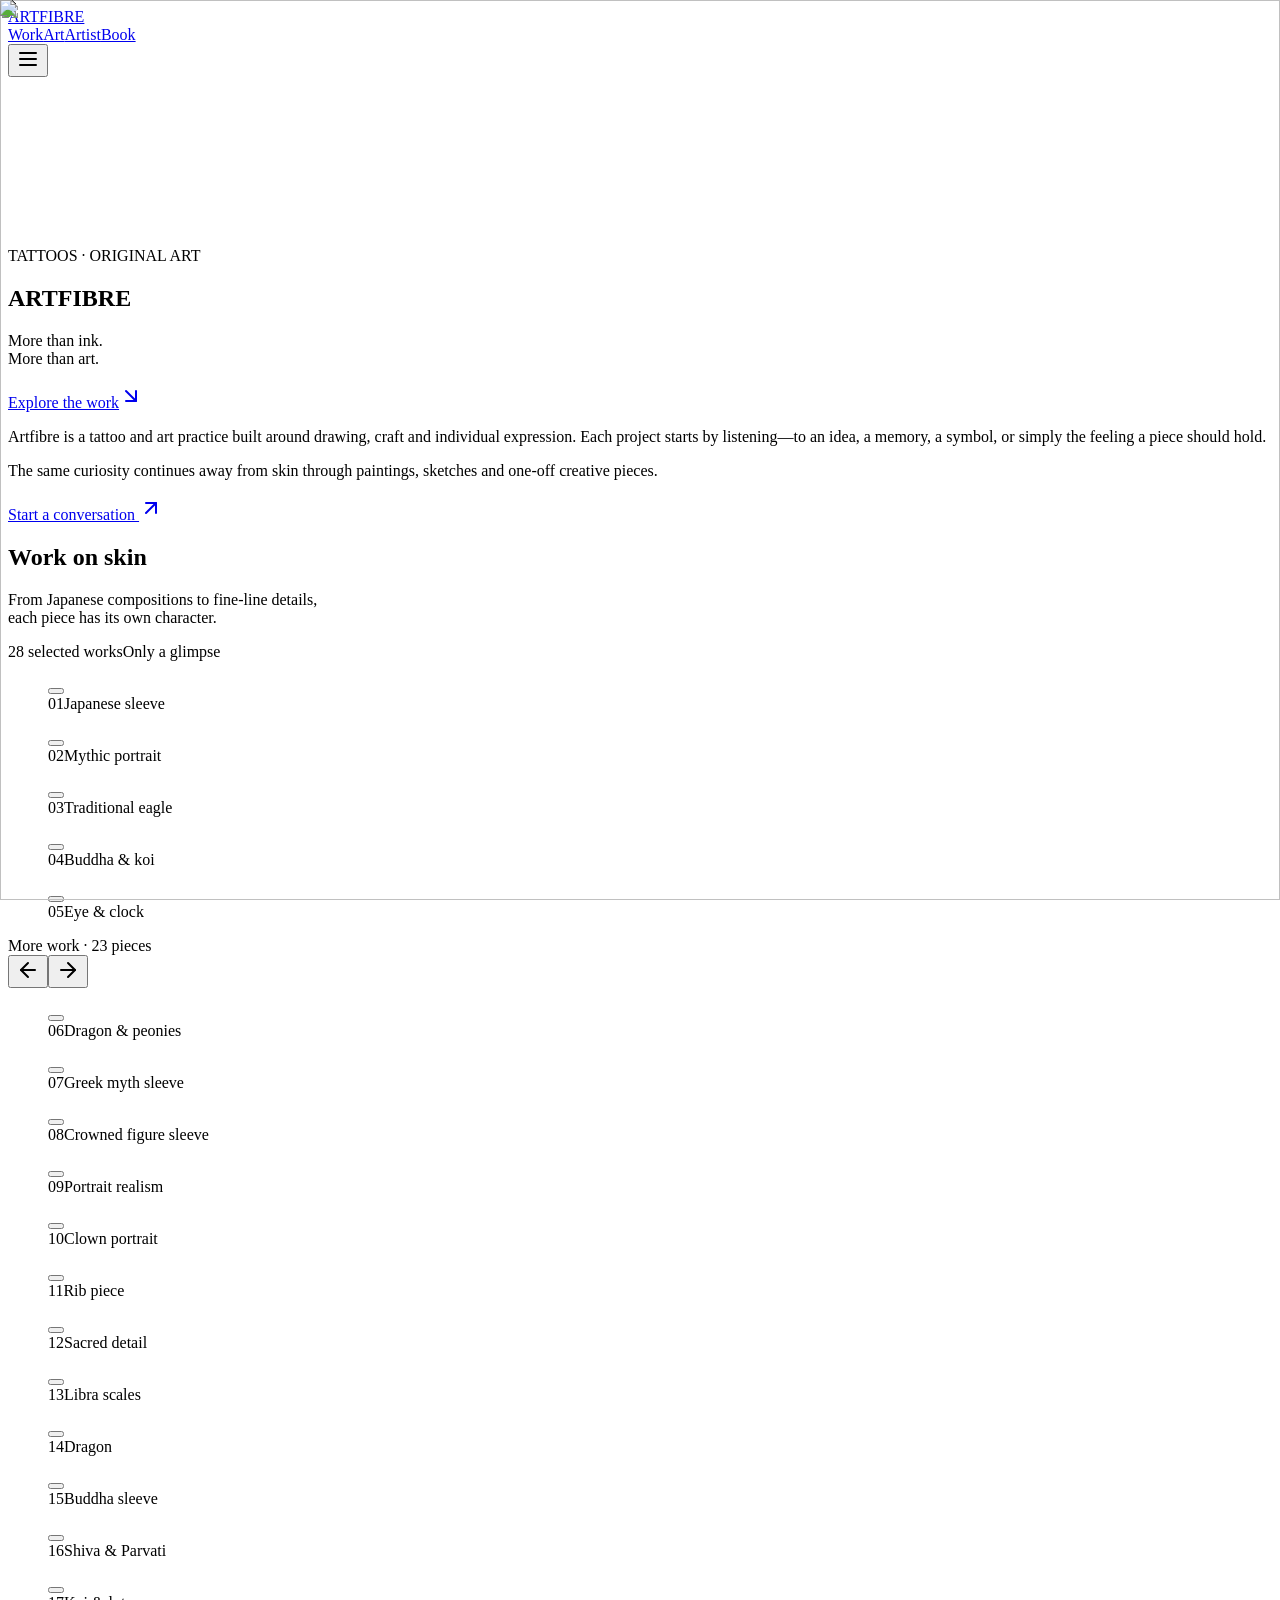
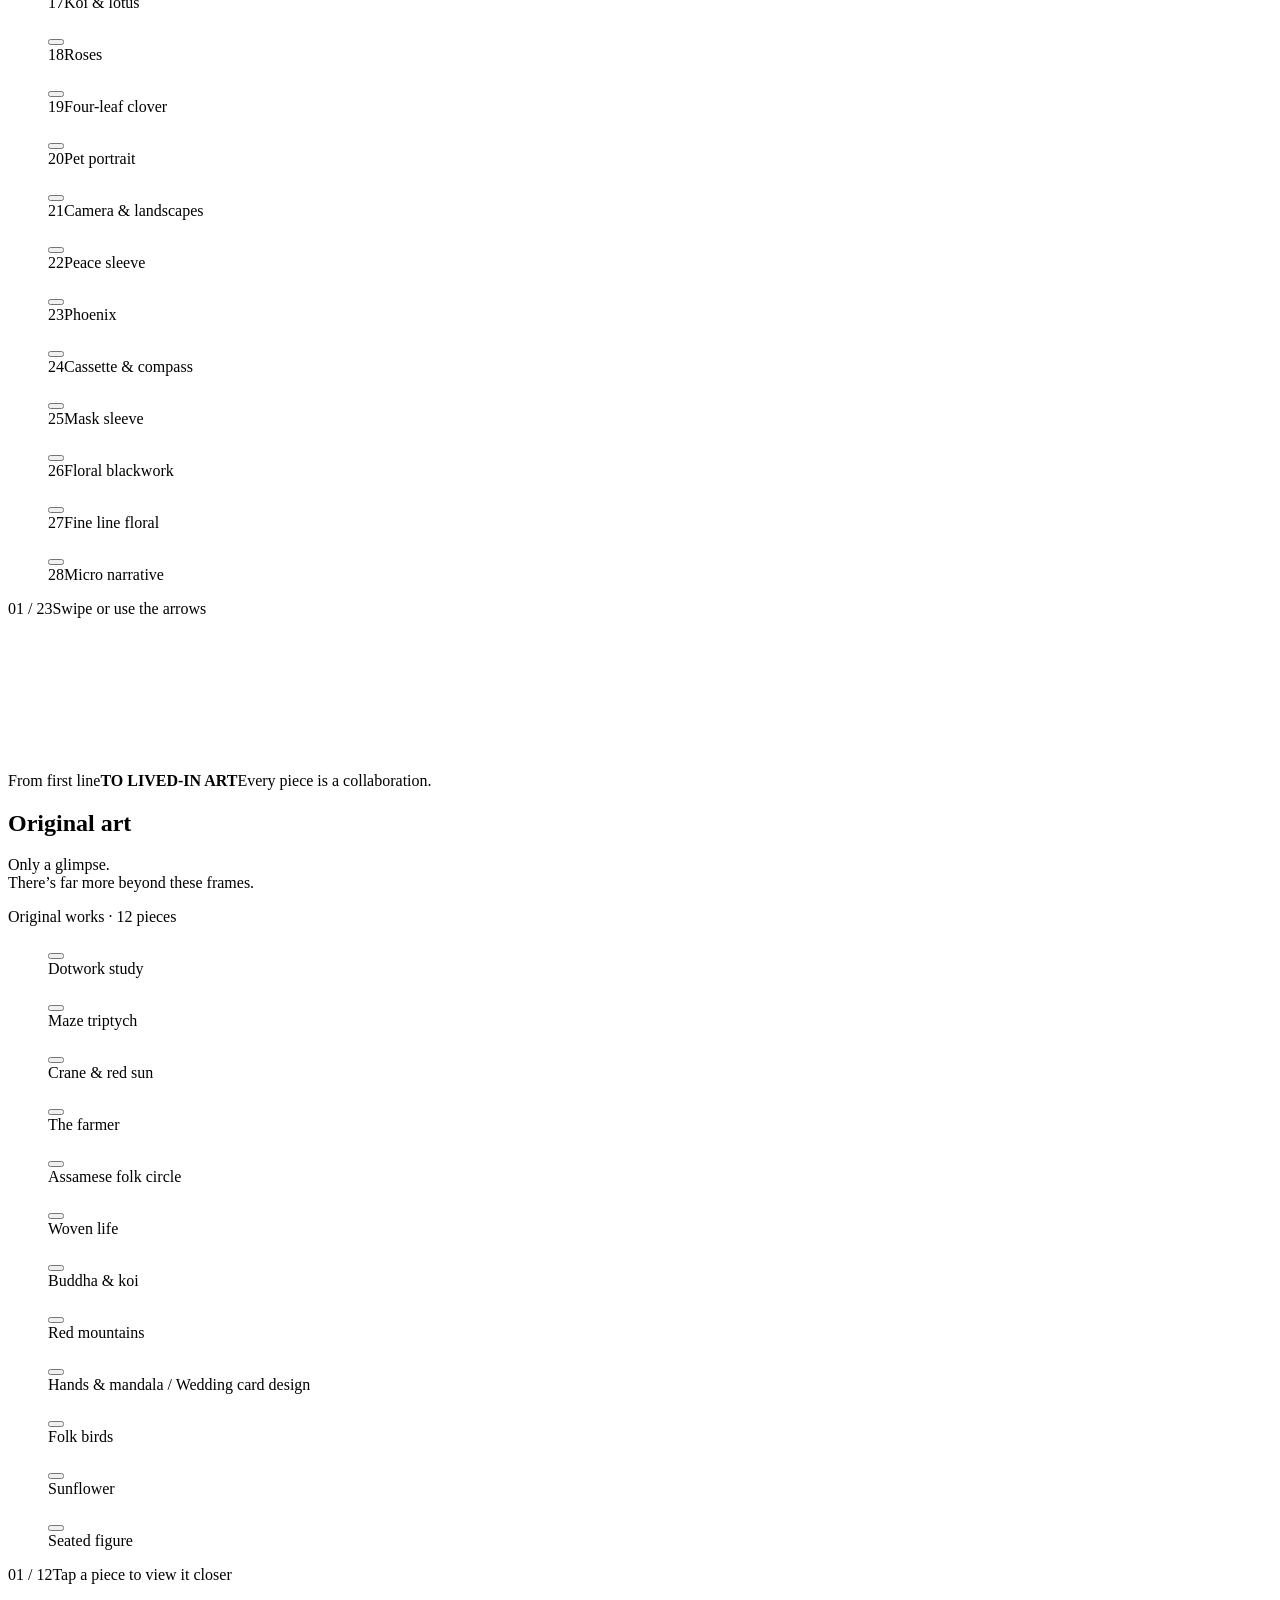
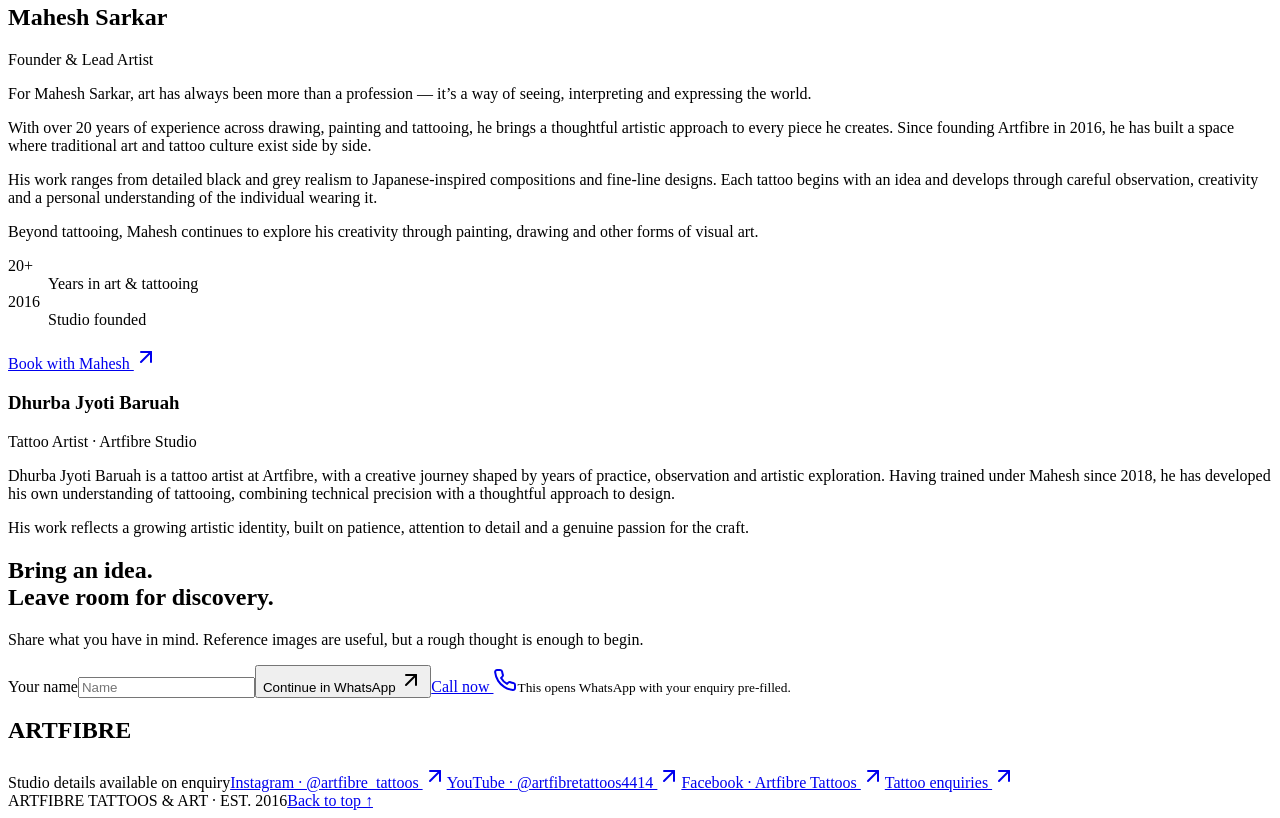
==== commit 155abb4f: "Add files via upload" ====
--- a/docs/index.html
+++ b/docs/index.html
@@ -1 +1 @@
-<!DOCTYPE html><!--R3kiWXirI2MxhqANnDHnF--><html lang="en"><head><meta charSet="utf-8"/><meta name="viewport" content="width=device-width, initial-scale=1"/><link rel="stylesheet" href="/_next/static/css/de92c3b804a91263.css" data-precedence="next"/><link rel="preload" as="script" fetchPriority="low" href="/_next/static/chunks/webpack-8c7428ee88df24bf.js"/><script src="/_next/static/chunks/e84352e1-2ae7d5e0130c645d.js" async=""></script><script src="/_next/static/chunks/210-3be65b893fdb8a60.js" async=""></script><script src="/_next/static/chunks/main-app-3a9efbe50e296e9c.js" async=""></script><script src="/_next/static/chunks/18349b2d-34684f8a4db69e78.js" async=""></script><script src="/_next/static/chunks/441-d42e9588f144c172.js" async=""></script><script src="/_next/static/chunks/app/page-e5fcf101bb5b0c66.js" async=""></script><title>Artfibre Tattoos &amp; Art</title><meta name="description" content="Tattoo work, original art, paintings, sketches and creative practice by Artfibre."/><link rel="canonical" href="https://www.artfibre.art"/><meta property="og:title" content="Artfibre Tattoos &amp; Art"/><meta property="og:description" content="Tattoo work, original art, paintings, sketches and creative practice by Artfibre."/><meta property="og:url" content="https://www.artfibre.art"/><meta property="og:site_name" content="Artfibre Tattoos &amp; Art"/><meta property="og:image" content="https://www.artfibre.art/og-image.jpg"/><meta property="og:image:width" content="1200"/><meta property="og:image:height" content="630"/><meta property="og:image:alt" content="Artfibre Tattoos &amp; Art"/><meta property="og:type" content="website"/><meta name="twitter:card" content="summary_large_image"/><meta name="twitter:title" content="Artfibre Tattoos &amp; Art"/><meta name="twitter:description" content="Tattoo work, original art, paintings, sketches and creative practice by Artfibre."/><meta name="twitter:image" content="https://www.artfibre.art/og-image.jpg"/><link rel="icon" href="/favicon.ico" type="image/x-icon" sizes="16x16"/><link rel="icon" href="/icon.png?527389f7eb16bc6d" type="image/png" sizes="512x512"/><link rel="apple-touch-icon" href="/apple-icon.png?f27460c4955f654d" type="image/png" sizes="180x180"/><script src="/_next/static/chunks/polyfills-42372ed130431b0a.js" noModule=""></script></head><body><div hidden=""><!--$--><!--/$--></div><script type="application/ld+json">{"@context":"https://schema.org","@type":"TattooParlor","name":"Artfibre Tattoos & Art","url":"https://www.artfibre.art","logo":"https://www.artfibre.art/logo.png","image":"https://www.artfibre.art/og-image.jpg","founder":{"@type":"Person","name":"Mahesh Sarkar"},"foundingDate":"2016","telephone":"+91 96784 49790","sameAs":["https://www.instagram.com/artfibre_tattoos/","https://www.youtube.com/@artfibretattoos4414"]}</script><div><header class="nav-shell"><a href="#top" class="brand" aria-label="Artfibre home"><span class="brand-mark"><img alt="" loading="lazy" decoding="async" data-nimg="fill" style="position:absolute;height:100%;width:100%;left:0;top:0;right:0;bottom:0;color:transparent" src="/assets/Logo.jpg"/></span><span>ARTFIBRE</span></a><nav aria-label="Main navigation"><a href="#tattoos">Work</a><a href="#art">Art</a><a href="#artist">Artist</a><a href="#booking" class="nav-book">Book</a></nav><button class="menu-btn" aria-expanded="false" aria-label="Toggle menu"><svg xmlns="http://www.w3.org/2000/svg" width="24" height="24" viewBox="0 0 24 24" fill="none" stroke="currentColor" stroke-width="2" stroke-linecap="round" stroke-linejoin="round" class="lucide lucide-menu"><line x1="4" x2="20" y1="12" y2="12"></line><line x1="4" x2="20" y1="6" y2="6"></line><line x1="4" x2="20" y1="18" y2="18"></line></svg></button></header><main id="top"><section class="hero"><video class="hero-video" autoPlay="" muted="" loop="" playsInline="" poster="/assets/hero-mobile-poster.webp"></video><div class="hero-shade"></div><div class="hero-copy"><p class="eyebrow">TATTOOS · ORIGINAL ART</p><h1><span>ART</span><span>FIBRE</span></h1><p class="hero-note">More than ink.<br/>More than art.</p></div><a href="#tattoos" class="hero-scroll"><span>Explore the work</span><svg xmlns="http://www.w3.org/2000/svg" width="24" height="24" viewBox="0 0 24 24" fill="none" stroke="currentColor" stroke-width="2" stroke-linecap="round" stroke-linejoin="round" class="lucide lucide-arrow-down-right"><path d="m7 7 10 10"></path><path d="M17 7v10H7"></path></svg></a></section><section id="about" class="about section-pad"><div class="about-logo" data-reveal="true"><img alt="Artfibre owl artwork" loading="lazy" decoding="async" data-nimg="fill" style="position:absolute;height:100%;width:100%;left:0;top:0;right:0;bottom:0;color:transparent" src="/assets/Logo.jpg"/></div><div class="about-copy" data-reveal="true"><p>Artfibre is a tattoo and art practice built around drawing, craft and individual expression. Each project starts by listening—to an idea, a memory, a symbol, or simply the feeling a piece should hold.</p><p>The same curiosity continues away from skin through paintings, sketches and one-off creative pieces.</p><a href="#booking" class="text-link">Start a conversation <svg xmlns="http://www.w3.org/2000/svg" width="24" height="24" viewBox="0 0 24 24" fill="none" stroke="currentColor" stroke-width="2" stroke-linecap="round" stroke-linejoin="round" class="lucide lucide-arrow-up-right"><path d="M7 7h10v10"></path><path d="M7 17 17 7"></path></svg></a></div></section><section id="tattoos" class="works section-pad"><div class="section-head tattoo-head" data-reveal="true"><div><h2>Work on skin</h2></div><div class="tattoo-intro"><p>From Japanese compositions to fine-line details,<br class="br-desk"/> each piece has its own character.</p><div class="tattoo-meta"><span>28<!-- --> selected works</span><span>Only a glimpse</span></div></div></div><div class="tattoo-grid featured-grid"><figure class="work-card" data-reveal="true"><button class="tat-open" aria-label="View Japanese sleeve full screen"><div class="image-wrap"><img alt="Full colour Japanese sleeve tattoo with dragon and waves" loading="lazy" decoding="async" data-nimg="fill" style="position:absolute;height:100%;width:100%;left:0;top:0;right:0;bottom:0;color:transparent" src="/assets/tattoo-japanese-sleeve.webp"/></div></button><figcaption><span class="work-number">01</span><span class="work-title">Japanese sleeve</span></figcaption></figure><figure class="work-card" data-reveal="true"><button class="tat-open" aria-label="View Mythic portrait full screen"><div class="image-wrap"><img alt="Black and grey Zeus portrait tattoo on upper arm" loading="lazy" decoding="async" data-nimg="fill" style="position:absolute;height:100%;width:100%;left:0;top:0;right:0;bottom:0;color:transparent" src="/assets/tattoo-zeus.webp"/></div></button><figcaption><span class="work-number">02</span><span class="work-title">Mythic portrait</span></figcaption></figure><figure class="work-card" data-reveal="true"><button class="tat-open" aria-label="View Traditional eagle full screen"><div class="image-wrap"><img alt="Traditional colour eagle tattoo with red flowers on the upper arm" loading="lazy" decoding="async" data-nimg="fill" style="position:absolute;height:100%;width:100%;left:0;top:0;right:0;bottom:0;color:transparent" src="/assets/tattoo-eagle.webp"/></div></button><figcaption><span class="work-number">03</span><span class="work-title">Traditional eagle</span></figcaption></figure><figure class="work-card" data-reveal="true"><button class="tat-open" aria-label="View Buddha &amp; koi full screen"><div class="image-wrap"><img alt="Black and grey forearm sleeve of a Buddha with a halo, a koi and Japanese waves" loading="lazy" decoding="async" data-nimg="fill" style="position:absolute;height:100%;width:100%;left:0;top:0;right:0;bottom:0;color:transparent" src="/assets/tattoo-buddha-koi-sleeve.webp"/></div></button><figcaption><span class="work-number">04</span><span class="work-title">Buddha &amp; koi</span></figcaption></figure><figure class="work-card" data-reveal="true"><button class="tat-open" aria-label="View Eye &amp; clock full screen"><div class="image-wrap"><img alt="Realistic eye, pocket watch and rose forearm tattoo" loading="lazy" decoding="async" data-nimg="fill" style="position:absolute;height:100%;width:100%;left:0;top:0;right:0;bottom:0;color:transparent" src="/assets/tattoo-eye-clock.webp"/></div></button><figcaption><span class="work-number">05</span><span class="work-title">Eye &amp; clock</span></figcaption></figure></div><div class="tat-more" data-reveal="true"><div class="tat-more-head"><span>More work · <!-- -->23<!-- --> pieces</span><div class="tat-arrows"><button aria-label="Scroll tattoos left"><svg xmlns="http://www.w3.org/2000/svg" width="24" height="24" viewBox="0 0 24 24" fill="none" stroke="currentColor" stroke-width="2" stroke-linecap="round" stroke-linejoin="round" class="lucide lucide-arrow-left"><path d="m12 19-7-7 7-7"></path><path d="M19 12H5"></path></svg></button><button aria-label="Scroll tattoos right"><svg xmlns="http://www.w3.org/2000/svg" width="24" height="24" viewBox="0 0 24 24" fill="none" stroke="currentColor" stroke-width="2" stroke-linecap="round" stroke-linejoin="round" class="lucide lucide-arrow-right"><path d="M5 12h14"></path><path d="m12 5 7 7-7 7"></path></svg></button></div></div><div class="tat-track"><figure class="tat-card"><button class="tat-open" aria-label="View Dragon &amp; peonies full screen"><div class="image-wrap"><img alt="Colour dragon and peony tattoo on the thigh" loading="lazy" decoding="async" data-nimg="fill" style="position:absolute;height:100%;width:100%;left:0;top:0;right:0;bottom:0;color:transparent" src="/assets/tattoo-dragon-peony.webp"/></div></button><figcaption><span class="work-number">06</span><span class="work-title">Dragon &amp; peonies</span></figcaption></figure><figure class="tat-card"><button class="tat-open" aria-label="View Greek myth sleeve full screen"><div class="image-wrap"><img alt="Greek god sleeve tattoo with column details" loading="lazy" decoding="async" data-nimg="fill" style="position:absolute;height:100%;width:100%;left:0;top:0;right:0;bottom:0;color:transparent" src="/assets/tattoo-greek-god.webp"/></div></button><figcaption><span class="work-number">07</span><span class="work-title">Greek myth sleeve</span></figcaption></figure><figure class="tat-card"><button class="tat-open" aria-label="View Crowned figure sleeve full screen"><div class="image-wrap"><img alt="Black and grey sleeve with a faceless crowned woman on the upper arm and a bearded god on the forearm" loading="lazy" decoding="async" data-nimg="fill" style="position:absolute;height:100%;width:100%;left:0;top:0;right:0;bottom:0;color:transparent" src="/assets/tattoo-faceless-sleeve.webp"/></div></button><figcaption><span class="work-number">08</span><span class="work-title">Crowned figure sleeve</span></figcaption></figure><figure class="tat-card"><button class="tat-open" aria-label="View Portrait realism full screen"><div class="image-wrap"><img alt="Black and grey portrait of an old man with a clock on upper arm" loading="lazy" decoding="async" data-nimg="fill" style="position:absolute;height:100%;width:100%;left:0;top:0;right:0;bottom:0;color:transparent" src="/assets/tattoo-old-man-clock.webp"/></div></button><figcaption><span class="work-number">09</span><span class="work-title">Portrait realism</span></figcaption></figure><figure class="tat-card"><button class="tat-open" aria-label="View Clown portrait full screen"><div class="image-wrap"><img alt="Black and grey horror clown portrait tattoo on the upper arm" loading="lazy" decoding="async" data-nimg="fill" style="position:absolute;height:100%;width:100%;left:0;top:0;right:0;bottom:0;color:transparent" src="/assets/tattoo-clown.webp"/></div></button><figcaption><span class="work-number">10</span><span class="work-title">Clown portrait</span></figcaption></figure><figure class="tat-card"><button class="tat-open" aria-label="View Rib piece full screen"><div class="image-wrap"><img alt="Black and grey rib tattoo of a figure carrying a woman, framed by a dark block" loading="lazy" decoding="async" data-nimg="fill" style="position:absolute;height:100%;width:100%;left:0;top:0;right:0;bottom:0;color:transparent" src="/assets/tattoo-rib-piece.webp"/></div></button><figcaption><span class="work-number">11</span><span class="work-title">Rib piece</span></figcaption></figure><figure class="tat-card"><button class="tat-open" aria-label="View Sacred detail full screen"><div class="image-wrap"><img alt="Detailed blackwork tattoo of Ganesha on the wrist" loading="lazy" decoding="async" data-nimg="fill" style="position:absolute;height:100%;width:100%;left:0;top:0;right:0;bottom:0;color:transparent" src="/assets/tattoo-ganesha.webp"/></div></button><figcaption><span class="work-number">12</span><span class="work-title">Sacred detail</span></figcaption></figure><figure class="tat-card"><button class="tat-open" aria-label="View Libra scales full screen"><div class="image-wrap"><img alt="Black and grey Libra scales tattoo above the ankle" loading="lazy" decoding="async" data-nimg="fill" style="position:absolute;height:100%;width:100%;left:0;top:0;right:0;bottom:0;color:transparent" src="/assets/tattoo-libra.webp"/></div></button><figcaption><span class="work-number">13</span><span class="work-title">Libra scales</span></figcaption></figure><figure class="tat-card"><button class="tat-open" aria-label="View Dragon full screen"><div class="image-wrap"><img alt="Black and grey dragon tattoo on the shoulder" loading="lazy" decoding="async" data-nimg="fill" style="position:absolute;height:100%;width:100%;left:0;top:0;right:0;bottom:0;color:transparent" src="/assets/tattoo-dragon.webp"/></div></button><figcaption><span class="work-number">14</span><span class="work-title">Dragon</span></figcaption></figure><figure class="tat-card"><button class="tat-open" aria-label="View Buddha sleeve full screen"><div class="image-wrap"><img alt="Buddha face forearm sleeve tattoo in black and grey" loading="lazy" decoding="async" data-nimg="fill" style="position:absolute;height:100%;width:100%;left:0;top:0;right:0;bottom:0;color:transparent" src="/assets/tattoo-buddha-sleeve.webp"/></div></button><figcaption><span class="work-number">15</span><span class="work-title">Buddha sleeve</span></figcaption></figure><figure class="tat-card"><button class="tat-open" aria-label="View Shiva &amp; Parvati full screen"><div class="image-wrap"><img alt="Black and grey forearm sleeve of Shiva and Parvati with a lion" loading="lazy" decoding="async" data-nimg="fill" style="position:absolute;height:100%;width:100%;left:0;top:0;right:0;bottom:0;color:transparent" src="/assets/tattoo-shiva-parvati.webp"/></div></button><figcaption><span class="work-number">16</span><span class="work-title">Shiva &amp; Parvati</span></figcaption></figure><figure class="tat-card"><button class="tat-open" aria-label="View Koi &amp; lotus full screen"><div class="image-wrap"><img alt="Black and grey Japanese forearm sleeve of a koi with lotus flowers and waves" loading="lazy" decoding="async" data-nimg="fill" style="position:absolute;height:100%;width:100%;left:0;top:0;right:0;bottom:0;color:transparent" src="/assets/tattoo-koi-lotus-sleeve.webp"/></div></button><figcaption><span class="work-number">17</span><span class="work-title">Koi &amp; lotus</span></figcaption></figure><figure class="tat-card"><button class="tat-open" aria-label="View Roses full screen"><div class="image-wrap"><img alt="Blue roses tattoo across the hand and fingers" loading="lazy" decoding="async" data-nimg="fill" style="position:absolute;height:100%;width:100%;left:0;top:0;right:0;bottom:0;color:transparent" src="/assets/tattoo-roses-hand.webp"/></div></button><figcaption><span class="work-number">18</span><span class="work-title">Roses</span></figcaption></figure><figure class="tat-card"><button class="tat-open" aria-label="View Four-leaf clover full screen"><div class="image-wrap"><img alt="Green four-leaf clover tattoo on the inner forearm" loading="lazy" decoding="async" data-nimg="fill" style="position:absolute;height:100%;width:100%;left:0;top:0;right:0;bottom:0;color:transparent" src="/assets/tattoo-clover.webp"/></div></button><figcaption><span class="work-number">19</span><span class="work-title">Four-leaf clover</span></figcaption></figure><figure class="tat-card"><button class="tat-open" aria-label="View Pet portrait full screen"><div class="image-wrap"><img alt="Fine line dog portrait tattoo with a bow and a red name script" loading="lazy" decoding="async" data-nimg="fill" style="position:absolute;height:100%;width:100%;left:0;top:0;right:0;bottom:0;color:transparent" src="/assets/tattoo-pet-portrait.webp"/></div></button><figcaption><span class="work-number">20</span><span class="work-title">Pet portrait</span></figcaption></figure><figure class="tat-card"><button class="tat-open" aria-label="View Camera &amp; landscapes full screen"><div class="image-wrap"><img alt="Forearm sleeve of a camera with mountain photos and the word click" loading="lazy" decoding="async" data-nimg="fill" style="position:absolute;height:100%;width:100%;left:0;top:0;right:0;bottom:0;color:transparent" src="/assets/tattoo-camera.webp"/></div></button><figcaption><span class="work-number">21</span><span class="work-title">Camera &amp; landscapes</span></figcaption></figure><figure class="tat-card"><button class="tat-open" aria-label="View Peace sleeve full screen"><div class="image-wrap"><img alt="Upper arm sleeve with a sun, a rhino, maze patterns and the words peace" loading="lazy" decoding="async" data-nimg="fill" style="position:absolute;height:100%;width:100%;left:0;top:0;right:0;bottom:0;color:transparent" src="/assets/tattoo-peace-sleeve.webp"/></div></button><figcaption><span class="work-number">22</span><span class="work-title">Peace sleeve</span></figcaption></figure><figure class="tat-card"><button class="tat-open" aria-label="View Phoenix full screen"><div class="image-wrap"><img alt="Blackwork phoenix tattoo on upper arm" loading="lazy" decoding="async" data-nimg="fill" style="position:absolute;height:100%;width:100%;left:0;top:0;right:0;bottom:0;color:transparent" src="/assets/tattoo-phoenix.webp"/></div></button><figcaption><span class="work-number">23</span><span class="work-title">Phoenix</span></figcaption></figure><figure class="tat-card"><button class="tat-open" aria-label="View Cassette &amp; compass full screen"><div class="image-wrap"><img alt="Cassette tape and compass forearm tattoo" loading="lazy" decoding="async" data-nimg="fill" style="position:absolute;height:100%;width:100%;left:0;top:0;right:0;bottom:0;color:transparent" src="/assets/tattoo-cassette-compass.webp"/></div></button><figcaption><span class="work-number">24</span><span class="work-title">Cassette &amp; compass</span></figcaption></figure><figure class="tat-card"><button class="tat-open" aria-label="View Mask sleeve full screen"><div class="image-wrap"><img alt="Traditional mask and bamboo sleeve tattoo" loading="lazy" decoding="async" data-nimg="fill" style="position:absolute;height:100%;width:100%;left:0;top:0;right:0;bottom:0;color:transparent" src="/assets/tattoo-mask-sleeve.webp"/></div></button><figcaption><span class="work-number">25</span><span class="work-title">Mask sleeve</span></figcaption></figure><figure class="tat-card"><button class="tat-open" aria-label="View Floral blackwork full screen"><div class="image-wrap"><img alt="Floral blackwork sleeve tattoo" loading="lazy" decoding="async" data-nimg="fill" style="position:absolute;height:100%;width:100%;left:0;top:0;right:0;bottom:0;color:transparent" src="/assets/tattoo-floral-sleeve.webp"/></div></button><figcaption><span class="work-number">26</span><span class="work-title">Floral blackwork</span></figcaption></figure><figure class="tat-card"><button class="tat-open" aria-label="View Fine line floral full screen"><div class="image-wrap"><img alt="Minimal floral fine line tattoo on forearm" loading="lazy" decoding="async" data-nimg="fill" style="position:absolute;height:100%;width:100%;left:0;top:0;right:0;bottom:0;color:transparent" src="/assets/tattoo-fine-line-floral.webp"/></div></button><figcaption><span class="work-number">27</span><span class="work-title">Fine line floral</span></figcaption></figure><figure class="tat-card"><button class="tat-open" aria-label="View Micro narrative full screen"><div class="image-wrap"><img alt="Tiny ocean themed tattoo with turtle and waves" loading="lazy" decoding="async" data-nimg="fill" style="position:absolute;height:100%;width:100%;left:0;top:0;right:0;bottom:0;color:transparent" src="/assets/tattoo-ocean-micro.webp"/></div></button><figcaption><span class="work-number">28</span><span class="work-title">Micro narrative</span></figcaption></figure></div><div class="art-meta tat-meta"><span class="art-count">01<!-- --> / <!-- -->23</span><span class="art-bar"><span style="width:4.3478260869565215%"></span></span><span class="art-hint">Swipe or use the arrows</span></div></div></section><section class="interlude"><video autoPlay="" muted="" loop="" playsInline="" poster="/assets/interlude-poster.webp"><source src="/assets/tt.mp4" type="video/mp4"/></video><div class="interlude-copy" data-reveal="true"><span>From first line</span><strong>TO LIVED-IN ART</strong><span>Every piece is a collaboration.</span></div></section><section id="art" class="art-section section-pad"><div class="section-head" data-reveal="true"><div><h2>Original art</h2></div><p>Only a glimpse.<br/>There’s far more beyond these frames.</p></div><div class="art-frame" data-reveal="true"><span class="corner tl" aria-hidden="true"></span><span class="corner tr" aria-hidden="true"></span><span class="corner bl" aria-hidden="true"></span><span class="corner br" aria-hidden="true"></span><div class="frame-bar"><span>Original works · <!-- -->12<!-- --> pieces</span></div><div class="art-track"><figure class="art-card"><button class="art-open" aria-label="View Dotwork study full screen"><div class="image-wrap art-mount"><div class="art-inner"><img alt="Dotwork ink drawing of a face surrounded by peonies" loading="lazy" decoding="async" data-nimg="fill" style="position:absolute;height:100%;width:100%;left:0;top:0;right:0;bottom:0;color:transparent" src="/assets/art-dotwork-face.webp"/></div></div></button><figcaption>Dotwork study</figcaption></figure><figure class="art-card"><button class="art-open" aria-label="View Maze triptych full screen"><div class="image-wrap art-mount"><div class="art-inner"><img alt="Three tall panels of red and black maze linework: an eye figure, a walking figure and spiral triangles" loading="lazy" decoding="async" data-nimg="fill" style="position:absolute;height:100%;width:100%;left:0;top:0;right:0;bottom:0;color:transparent" src="/assets/art-maze-triptych.webp"/></div></div></button><figcaption>Maze triptych</figcaption></figure><figure class="art-card"><button class="art-open" aria-label="View Crane &amp; red sun full screen"><div class="image-wrap art-mount"><div class="art-inner"><img alt="Crane with red sun painting" loading="lazy" decoding="async" data-nimg="fill" style="position:absolute;height:100%;width:100%;left:0;top:0;right:0;bottom:0;color:transparent" src="/assets/art-crane.webp"/></div></div></button><figcaption>Crane &amp; red sun</figcaption></figure><figure class="art-card"><button class="art-open" aria-label="View The farmer full screen"><div class="image-wrap art-mount"><div class="art-inner"><img alt="Pencil drawing of a farmer with wheat and a buffalo" loading="lazy" decoding="async" data-nimg="fill" style="position:absolute;height:100%;width:100%;left:0;top:0;right:0;bottom:0;color:transparent" src="/assets/art-farmer.webp"/></div></div></button><figcaption>The farmer</figcaption></figure><figure class="art-card"><button class="art-open" aria-label="View Assamese folk circle full screen"><div class="image-wrap art-mount"><div class="art-inner"><img alt="Assamese folk-style drawing in white ink on black paper with dancing figures, a spiral sun and a drum" loading="lazy" decoding="async" data-nimg="fill" style="position:absolute;height:100%;width:100%;left:0;top:0;right:0;bottom:0;color:transparent" src="/assets/art-folk-white.webp"/></div></div></button><figcaption>Assamese folk circle</figcaption></figure><figure class="art-card"><button class="art-open" aria-label="View Woven life full screen"><div class="image-wrap art-mount"><div class="art-inner"><img alt="White ink drawing on black paper of figures, leaves, a bird, a fish and a snake woven together with maze-like lines" loading="lazy" decoding="async" data-nimg="fill" style="position:absolute;height:100%;width:100%;left:0;top:0;right:0;bottom:0;color:transparent" src="/assets/art-white-garden.webp"/></div></div></button><figcaption>Woven life</figcaption></figure><figure class="art-card"><button class="art-open" aria-label="View Buddha &amp; koi full screen"><div class="image-wrap art-mount"><div class="art-inner"><img alt="Pencil drawing of Buddha with a koi fish" loading="lazy" decoding="async" data-nimg="fill" style="position:absolute;height:100%;width:100%;left:0;top:0;right:0;bottom:0;color:transparent" src="/assets/art-buddha-koi.webp"/></div></div></button><figcaption>Buddha &amp; koi</figcaption></figure><figure class="art-card"><button class="art-open" aria-label="View Red mountains full screen"><div class="image-wrap art-mount"><div class="art-inner"><img alt="Red and black linework of mountains and a red sun" loading="lazy" decoding="async" data-nimg="fill" style="position:absolute;height:100%;width:100%;left:0;top:0;right:0;bottom:0;color:transparent" src="/assets/art-red-mountains.webp"/></div></div></button><figcaption>Red mountains</figcaption></figure><figure class="art-card"><button class="art-open" aria-label="View Hands &amp; mandala full screen"><div class="image-wrap art-mount"><div class="art-inner"><img alt="Wedding card design of two red hands holding a mandala" loading="lazy" decoding="async" data-nimg="fill" style="position:absolute;height:100%;width:100%;left:0;top:0;right:0;bottom:0;color:transparent" src="/assets/art-hands-mandala.webp"/></div></div></button><figcaption>Hands &amp; mandala / Wedding card design</figcaption></figure><figure class="art-card"><button class="art-open" aria-label="View Folk birds full screen"><div class="image-wrap art-mount"><div class="art-inner"><img alt="Colourful folk-art painting of birds and faces" loading="lazy" decoding="async" data-nimg="fill" style="position:absolute;height:100%;width:100%;left:0;top:0;right:0;bottom:0;color:transparent" src="/assets/art-folk-birds.webp"/></div></div></button><figcaption>Folk birds</figcaption></figure><figure class="art-card"><button class="art-open" aria-label="View Sunflower full screen"><div class="image-wrap art-mount"><div class="art-inner"><img alt="Raised relief sunflower painting with green leaves and mirror pieces on a dark ground" loading="lazy" decoding="async" data-nimg="fill" style="position:absolute;height:100%;width:100%;left:0;top:0;right:0;bottom:0;color:transparent" src="/assets/art-sunflower.webp"/></div></div></button><figcaption>Sunflower</figcaption></figure><figure class="art-card"><button class="art-open" aria-label="View Seated figure full screen"><div class="image-wrap art-mount"><div class="art-inner"><img alt="Ink drawing of a seated woman holding a flower" loading="lazy" decoding="async" data-nimg="fill" style="position:absolute;height:100%;width:100%;left:0;top:0;right:0;bottom:0;color:transparent" src="/assets/art-seated-figure.webp"/></div></div></button><figcaption>Seated figure</figcaption></figure></div><div class="art-meta"><span class="art-count">01<!-- --> / <!-- -->12</span><span class="art-bar"><span style="width:8.333333333333332%"></span></span><span class="art-hint">Tap a piece to view it closer</span></div></div></section><section id="artist" class="artist section-pad"><div class="artist-photo" data-reveal="true"><img alt="Mahesh Sarkar tattooing a client&#x27;s arm" loading="lazy" decoding="async" data-nimg="fill" style="position:absolute;height:100%;width:100%;left:0;top:0;right:0;bottom:0;color:transparent" src="/assets/mahesh-sarkar.webp"/></div><div class="artist-copy" data-reveal="true"><h2>Mahesh Sarkar</h2><p class="artist-role">Founder &amp; Lead Artist</p><p>For Mahesh Sarkar, art has always been more than a profession — it’s a way of seeing, interpreting and expressing the world.</p><p>With over 20 years of experience across drawing, painting and tattooing, he brings a thoughtful artistic approach to every piece he creates. Since founding Artfibre in 2016, he has built a space where traditional art and tattoo culture exist side by side.</p><p>His work ranges from detailed black and grey realism to Japanese-inspired compositions and fine-line designs. Each tattoo begins with an idea and develops through careful observation, creativity and a personal understanding of the individual wearing it.</p><p>Beyond tattooing, Mahesh continues to explore his creativity through painting, drawing and other forms of visual art.</p><dl class="stats"><div><dt>20+</dt><dd>Years in art &amp; tattooing</dd></div><div><dt>2016</dt><dd>Studio founded</dd></div></dl><a href="#booking" class="text-link">Book with Mahesh <svg xmlns="http://www.w3.org/2000/svg" width="24" height="24" viewBox="0 0 24 24" fill="none" stroke="currentColor" stroke-width="2" stroke-linecap="round" stroke-linejoin="round" class="lucide lucide-arrow-up-right"><path d="M7 7h10v10"></path><path d="M7 17 17 7"></path></svg></a></div></section><section class="team section-pad"><div class="team-card" data-reveal="true"><div class="team-photo"><img alt="Dhurba Jyoti Baruah tattooing at the Artfibre studio" loading="lazy" decoding="async" data-nimg="fill" style="position:absolute;height:100%;width:100%;left:0;top:0;right:0;bottom:0;color:transparent" src="/assets/dhurba-jyoti-baruah.webp"/></div><div class="team-copy"><h3>Dhurba Jyoti Baruah</h3><p class="artist-role">Tattoo Artist · Artfibre Studio</p><p>Dhurba Jyoti Baruah is a tattoo artist at Artfibre, with a creative journey shaped by years of practice, observation and artistic exploration. Having trained under Mahesh since 2018, he has developed his own understanding of tattooing, combining technical precision with a thoughtful approach to design.</p><p>His work reflects a growing artistic identity, built on patience, attention to detail and a genuine passion for the craft.</p></div></div></section><section id="booking" class="booking section-pad"><div class="booking-intro" data-reveal="true"><h2>Bring an idea.<br/>Leave room for discovery.</h2><p>Share what you have in mind. Reference images are useful, but a rough thought is enough to begin.</p></div><form data-reveal="true"><label><span>Your name</span><input required="" autoComplete="name" placeholder="Name" name="name"/></label><button type="submit">Continue in WhatsApp <svg xmlns="http://www.w3.org/2000/svg" width="24" height="24" viewBox="0 0 24 24" fill="none" stroke="currentColor" stroke-width="2" stroke-linecap="round" stroke-linejoin="round" class="lucide lucide-arrow-up-right"><path d="M7 7h10v10"></path><path d="M7 17 17 7"></path></svg></button><a class="call-btn" href="tel:+919678449790">Call now <svg xmlns="http://www.w3.org/2000/svg" width="24" height="24" viewBox="0 0 24 24" fill="none" stroke="currentColor" stroke-width="2" stroke-linecap="round" stroke-linejoin="round" class="lucide lucide-phone"><path d="M22 16.92v3a2 2 0 0 1-2.18 2 19.79 19.79 0 0 1-8.63-3.07 19.5 19.5 0 0 1-6-6 19.79 19.79 0 0 1-3.07-8.67A2 2 0 0 1 4.11 2h3a2 2 0 0 1 2 1.72 12.84 12.84 0 0 0 .7 2.81 2 2 0 0 1-.45 2.11L8.09 9.91a16 16 0 0 0 6 6l1.27-1.27a2 2 0 0 1 2.11-.45 12.84 12.84 0 0 0 2.81.7A2 2 0 0 1 22 16.92z"></path></svg></a><small>This opens WhatsApp with your enquiry pre-filled.</small></form></section></main><footer class="footer section-pad" id="contact"><div class="footer-top"><div><h2>ARTFIBRE</h2></div><div class="contact-lines"><span>Studio details available on enquiry</span><a href="https://www.instagram.com/artfibre_tattoos/" target="_blank" rel="noopener noreferrer">Instagram · @artfibre_tattoos <svg xmlns="http://www.w3.org/2000/svg" width="24" height="24" viewBox="0 0 24 24" fill="none" stroke="currentColor" stroke-width="2" stroke-linecap="round" stroke-linejoin="round" class="lucide lucide-arrow-up-right"><path d="M7 7h10v10"></path><path d="M7 17 17 7"></path></svg></a><a href="https://www.youtube.com/@artfibretattoos4414" target="_blank" rel="noopener noreferrer">YouTube · @artfibretattoos4414 <svg xmlns="http://www.w3.org/2000/svg" width="24" height="24" viewBox="0 0 24 24" fill="none" stroke="currentColor" stroke-width="2" stroke-linecap="round" stroke-linejoin="round" class="lucide lucide-arrow-up-right"><path d="M7 7h10v10"></path><path d="M7 17 17 7"></path></svg></a><a href="#booking">Tattoo enquiries <svg xmlns="http://www.w3.org/2000/svg" width="24" height="24" viewBox="0 0 24 24" fill="none" stroke="currentColor" stroke-width="2" stroke-linecap="round" stroke-linejoin="round" class="lucide lucide-arrow-up-right"><path d="M7 7h10v10"></path><path d="M7 17 17 7"></path></svg></a></div></div><div class="footer-bottom"><span>ARTFIBRE TATTOOS &amp; ART · EST. 2016</span><a href="#top">Back to top ↑</a></div></footer></div><!--$--><!--/$--><script src="/_next/static/chunks/webpack-8c7428ee88df24bf.js" id="_R_" async=""></script><script>(self.__next_f=self.__next_f||[]).push([0])</script><script>self.__next_f.push([1,"1:\"$Sreact.fragment\"\n2:I[6797,[],\"\"]\n3:I[857,[],\"\"]\n4:I[541,[\"742\",\"static/chunks/18349b2d-34684f8a4db69e78.js\",\"441\",\"static/chunks/441-d42e9588f144c172.js\",\"974\",\"static/chunks/app/page-e5fcf101bb5b0c66.js\"],\"default\"]\n5:I[1136,[],\"OutletBoundary\"]\n7:I[2953,[],\"AsyncMetadataOutlet\"]\n9:I[1136,[],\"ViewportBoundary\"]\nb:I[1136,[],\"MetadataBoundary\"]\nc:\"$Sreact.suspense\"\ne:I[9887,[],\"\"]\n:HL[\"/_next/static/css/de92c3b804a91263.css\",\"style\"]\n"])</script><script>self.__next_f.push([1,"0:{\"P\":null,\"b\":\"R3kiWXirI2MxhqANnDHnF\",\"p\":\"\",\"c\":[\"\",\"\"],\"i\":false,\"f\":[[[\"\",{\"children\":[\"__PAGE__\",{}]},\"$undefined\",\"$undefined\",true],[\"\",[\"$\",\"$1\",\"c\",{\"children\":[[[\"$\",\"link\",\"0\",{\"rel\":\"stylesheet\",\"href\":\"/_next/static/css/de92c3b804a91263.css\",\"precedence\":\"next\",\"crossOrigin\":\"$undefined\",\"nonce\":\"$undefined\"}]],[\"$\",\"html\",null,{\"lang\":\"en\",\"children\":[\"$\",\"body\",null,{\"children\":[[\"$\",\"script\",null,{\"type\":\"application/ld+json\",\"dangerouslySetInnerHTML\":{\"__html\":\"{\\\"@context\\\":\\\"https://schema.org\\\",\\\"@type\\\":\\\"TattooParlor\\\",\\\"name\\\":\\\"Artfibre Tattoos \u0026 Art\\\",\\\"url\\\":\\\"https://www.artfibre.art\\\",\\\"logo\\\":\\\"https://www.artfibre.art/logo.png\\\",\\\"image\\\":\\\"https://www.artfibre.art/og-image.jpg\\\",\\\"founder\\\":{\\\"@type\\\":\\\"Person\\\",\\\"name\\\":\\\"Mahesh Sarkar\\\"},\\\"foundingDate\\\":\\\"2016\\\",\\\"telephone\\\":\\\"+91 96784 49790\\\",\\\"sameAs\\\":[\\\"https://www.instagram.com/artfibre_tattoos/\\\",\\\"https://www.youtube.com/@artfibretattoos4414\\\"]}\"}}],[\"$\",\"$L2\",null,{\"parallelRouterKey\":\"children\",\"error\":\"$undefined\",\"errorStyles\":\"$undefined\",\"errorScripts\":\"$undefined\",\"template\":[\"$\",\"$L3\",null,{}],\"templateStyles\":\"$undefined\",\"templateScripts\":\"$undefined\",\"notFound\":[[[\"$\",\"title\",null,{\"children\":\"404: This page could not be found.\"}],[\"$\",\"div\",null,{\"style\":{\"fontFamily\":\"system-ui,\\\"Segoe UI\\\",Roboto,Helvetica,Arial,sans-serif,\\\"Apple Color Emoji\\\",\\\"Segoe UI Emoji\\\"\",\"height\":\"100vh\",\"textAlign\":\"center\",\"display\":\"flex\",\"flexDirection\":\"column\",\"alignItems\":\"center\",\"justifyContent\":\"center\"},\"children\":[\"$\",\"div\",null,{\"children\":[[\"$\",\"style\",null,{\"dangerouslySetInnerHTML\":{\"__html\":\"body{color:#000;background:#fff;margin:0}.next-error-h1{border-right:1px solid rgba(0,0,0,.3)}@media (prefers-color-scheme:dark){body{color:#fff;background:#000}.next-error-h1{border-right:1px solid rgba(255,255,255,.3)}}\"}}],[\"$\",\"h1\",null,{\"className\":\"next-error-h1\",\"style\":{\"display\":\"inline-block\",\"margin\":\"0 20px 0 0\",\"padding\":\"0 23px 0 0\",\"fontSize\":24,\"fontWeight\":500,\"verticalAlign\":\"top\",\"lineHeight\":\"49px\"},\"children\":404}],[\"$\",\"div\",null,{\"style\":{\"display\":\"inline-block\"},\"children\":[\"$\",\"h2\",null,{\"style\":{\"fontSize\":14,\"fontWeight\":400,\"lineHeight\":\"49px\",\"margin\":0},\"children\":\"This page could not be found.\"}]}]]}]}]],[]],\"forbidden\":\"$undefined\",\"unauthorized\":\"$undefined\"}]]}]}]]}],{\"children\":[\"__PAGE__\",[\"$\",\"$1\",\"c\",{\"children\":[[\"$\",\"$L4\",null,{}],null,[\"$\",\"$L5\",null,{\"children\":[\"$L6\",[\"$\",\"$L7\",null,{\"promise\":\"$@8\"}]]}]]}],{},null,false]},null,false],[\"$\",\"$1\",\"h\",{\"children\":[null,[[\"$\",\"$L9\",null,{\"children\":\"$La\"}],null],[\"$\",\"$Lb\",null,{\"children\":[\"$\",\"div\",null,{\"hidden\":true,\"children\":[\"$\",\"$c\",null,{\"fallback\":null,\"children\":\"$Ld\"}]}]}]]}],false]],\"m\":\"$undefined\",\"G\":[\"$e\",[]],\"s\":false,\"S\":true}\n"])</script><script>self.__next_f.push([1,"a:[[\"$\",\"meta\",\"0\",{\"charSet\":\"utf-8\"}],[\"$\",\"meta\",\"1\",{\"name\":\"viewport\",\"content\":\"width=device-width, initial-scale=1\"}]]\n6:null\n"])</script><script>self.__next_f.push([1,"f:I[5561,[],\"IconMark\"]\n"])</script><script>self.__next_f.push([1,"8:{\"metadata\":[[\"$\",\"title\",\"0\",{\"children\":\"Artfibre Tattoos \u0026 Art\"}],[\"$\",\"meta\",\"1\",{\"name\":\"description\",\"content\":\"Tattoo work, original art, paintings, sketches and creative practice by Artfibre.\"}],[\"$\",\"link\",\"2\",{\"rel\":\"canonical\",\"href\":\"https://www.artfibre.art\"}],[\"$\",\"meta\",\"3\",{\"property\":\"og:title\",\"content\":\"Artfibre Tattoos \u0026 Art\"}],[\"$\",\"meta\",\"4\",{\"property\":\"og:description\",\"content\":\"Tattoo work, original art, paintings, sketches and creative practice by Artfibre.\"}],[\"$\",\"meta\",\"5\",{\"property\":\"og:url\",\"content\":\"https://www.artfibre.art\"}],[\"$\",\"meta\",\"6\",{\"property\":\"og:site_name\",\"content\":\"Artfibre Tattoos \u0026 Art\"}],[\"$\",\"meta\",\"7\",{\"property\":\"og:image\",\"content\":\"https://www.artfibre.art/og-image.jpg\"}],[\"$\",\"meta\",\"8\",{\"property\":\"og:image:width\",\"content\":\"1200\"}],[\"$\",\"meta\",\"9\",{\"property\":\"og:image:height\",\"content\":\"630\"}],[\"$\",\"meta\",\"10\",{\"property\":\"og:image:alt\",\"content\":\"Artfibre Tattoos \u0026 Art\"}],[\"$\",\"meta\",\"11\",{\"property\":\"og:type\",\"content\":\"website\"}],[\"$\",\"meta\",\"12\",{\"name\":\"twitter:card\",\"content\":\"summary_large_image\"}],[\"$\",\"meta\",\"13\",{\"name\":\"twitter:title\",\"content\":\"Artfibre Tattoos \u0026 Art\"}],[\"$\",\"meta\",\"14\",{\"name\":\"twitter:description\",\"content\":\"Tattoo work, original art, paintings, sketches and creative practice by Artfibre.\"}],[\"$\",\"meta\",\"15\",{\"name\":\"twitter:image\",\"content\":\"https://www.artfibre.art/og-image.jpg\"}],[\"$\",\"link\",\"16\",{\"rel\":\"icon\",\"href\":\"/favicon.ico\",\"type\":\"image/x-icon\",\"sizes\":\"16x16\"}],[\"$\",\"link\",\"17\",{\"rel\":\"icon\",\"href\":\"/icon.png?527389f7eb16bc6d\",\"type\":\"image/png\",\"sizes\":\"512x512\"}],[\"$\",\"link\",\"18\",{\"rel\":\"apple-touch-icon\",\"href\":\"/apple-icon.png?f27460c4955f654d\",\"type\":\"image/png\",\"sizes\":\"180x180\"}],[\"$\",\"$Lf\",\"19\",{}]],\"error\":null,\"digest\":\"$undefined\"}\n"])</script><script>self.__next_f.push([1,"d:\"$8:metadata\"\n"])</script></body></html>+<!DOCTYPE html><!--VvTbP0dpwtwkiGDVuXoqW--><html lang="en"><head><meta charSet="utf-8"/><meta name="viewport" content="width=device-width, initial-scale=1"/><link rel="stylesheet" href="/_next/static/css/de92c3b804a91263.css" data-precedence="next"/><link rel="preload" as="script" fetchPriority="low" href="/_next/static/chunks/webpack-8c7428ee88df24bf.js"/><script src="/_next/static/chunks/e84352e1-2ae7d5e0130c645d.js" async=""></script><script src="/_next/static/chunks/210-3be65b893fdb8a60.js" async=""></script><script src="/_next/static/chunks/main-app-3a9efbe50e296e9c.js" async=""></script><script src="/_next/static/chunks/18349b2d-34684f8a4db69e78.js" async=""></script><script src="/_next/static/chunks/441-d42e9588f144c172.js" async=""></script><script src="/_next/static/chunks/app/page-caeea386e9887219.js" async=""></script><title>Artfibre Tattoos &amp; Art</title><meta name="description" content="Tattoo work, original art, paintings, sketches and creative practice by Artfibre."/><link rel="canonical" href="https://www.artfibre.art"/><meta property="og:title" content="Artfibre Tattoos &amp; Art"/><meta property="og:description" content="Tattoo work, original art, paintings, sketches and creative practice by Artfibre."/><meta property="og:url" content="https://www.artfibre.art"/><meta property="og:site_name" content="Artfibre Tattoos &amp; Art"/><meta property="og:image" content="https://www.artfibre.art/og-image.jpg"/><meta property="og:image:width" content="1200"/><meta property="og:image:height" content="630"/><meta property="og:image:alt" content="Artfibre Tattoos &amp; Art"/><meta property="og:type" content="website"/><meta name="twitter:card" content="summary_large_image"/><meta name="twitter:title" content="Artfibre Tattoos &amp; Art"/><meta name="twitter:description" content="Tattoo work, original art, paintings, sketches and creative practice by Artfibre."/><meta name="twitter:image" content="https://www.artfibre.art/og-image.jpg"/><link rel="icon" href="/favicon.ico" type="image/x-icon" sizes="16x16"/><link rel="icon" href="/icon.png?527389f7eb16bc6d" type="image/png" sizes="512x512"/><link rel="apple-touch-icon" href="/apple-icon.png?f27460c4955f654d" type="image/png" sizes="180x180"/><script src="/_next/static/chunks/polyfills-42372ed130431b0a.js" noModule=""></script></head><body><div hidden=""><!--$--><!--/$--></div><script type="application/ld+json">{"@context":"https://schema.org","@type":"TattooParlor","name":"Artfibre Tattoos & Art","url":"https://www.artfibre.art","logo":"https://www.artfibre.art/logo.png","image":"https://www.artfibre.art/og-image.jpg","founder":{"@type":"Person","name":"Mahesh Sarkar"},"foundingDate":"2016","telephone":"+91 96784 49790","sameAs":["https://www.instagram.com/artfibre_tattoos/","https://www.youtube.com/@artfibretattoos4414","https://www.facebook.com/share/18cqgKm6T2/"]}</script><div><header class="nav-shell"><a href="#top" class="brand" aria-label="Artfibre home"><span class="brand-mark"><img alt="" loading="lazy" decoding="async" data-nimg="fill" style="position:absolute;height:100%;width:100%;left:0;top:0;right:0;bottom:0;color:transparent" src="/assets/Logo.jpg"/></span><span>ARTFIBRE</span></a><nav aria-label="Main navigation"><a href="#tattoos">Work</a><a href="#art">Art</a><a href="#artist">Artist</a><a href="#booking" class="nav-book">Book</a></nav><button class="menu-btn" aria-expanded="false" aria-label="Toggle menu"><svg xmlns="http://www.w3.org/2000/svg" width="24" height="24" viewBox="0 0 24 24" fill="none" stroke="currentColor" stroke-width="2" stroke-linecap="round" stroke-linejoin="round" class="lucide lucide-menu"><line x1="4" x2="20" y1="12" y2="12"></line><line x1="4" x2="20" y1="6" y2="6"></line><line x1="4" x2="20" y1="18" y2="18"></line></svg></button></header><main id="top"><section class="hero"><video class="hero-video" autoPlay="" muted="" loop="" playsInline="" poster="/assets/hero-mobile-poster.webp"></video><div class="hero-shade"></div><div class="hero-copy"><p class="eyebrow">TATTOOS · ORIGINAL ART</p><h1><span>ART</span><span>FIBRE</span></h1><p class="hero-note">More than ink.<br/>More than art.</p></div><a href="#tattoos" class="hero-scroll"><span>Explore the work</span><svg xmlns="http://www.w3.org/2000/svg" width="24" height="24" viewBox="0 0 24 24" fill="none" stroke="currentColor" stroke-width="2" stroke-linecap="round" stroke-linejoin="round" class="lucide lucide-arrow-down-right"><path d="m7 7 10 10"></path><path d="M17 7v10H7"></path></svg></a></section><section id="about" class="about section-pad"><div class="about-logo" data-reveal="true"><img alt="Artfibre owl artwork" loading="lazy" decoding="async" data-nimg="fill" style="position:absolute;height:100%;width:100%;left:0;top:0;right:0;bottom:0;color:transparent" src="/assets/Logo.jpg"/></div><div class="about-copy" data-reveal="true"><p>Artfibre is a tattoo and art practice built around drawing, craft and individual expression. Each project starts by listening—to an idea, a memory, a symbol, or simply the feeling a piece should hold.</p><p>The same curiosity continues away from skin through paintings, sketches and one-off creative pieces.</p><a href="#booking" class="text-link">Start a conversation <svg xmlns="http://www.w3.org/2000/svg" width="24" height="24" viewBox="0 0 24 24" fill="none" stroke="currentColor" stroke-width="2" stroke-linecap="round" stroke-linejoin="round" class="lucide lucide-arrow-up-right"><path d="M7 7h10v10"></path><path d="M7 17 17 7"></path></svg></a></div></section><section id="tattoos" class="works section-pad"><div class="section-head tattoo-head" data-reveal="true"><div><h2>Work on skin</h2></div><div class="tattoo-intro"><p>From Japanese compositions to fine-line details,<br class="br-desk"/> each piece has its own character.</p><div class="tattoo-meta"><span>28<!-- --> selected works</span><span>Only a glimpse</span></div></div></div><div class="tattoo-grid featured-grid"><figure class="work-card" data-reveal="true"><button class="tat-open" aria-label="View Japanese sleeve full screen"><div class="image-wrap"><img alt="Full colour Japanese sleeve tattoo with dragon and waves" loading="lazy" decoding="async" data-nimg="fill" style="position:absolute;height:100%;width:100%;left:0;top:0;right:0;bottom:0;color:transparent" src="/assets/tattoo-japanese-sleeve.webp"/></div></button><figcaption><span class="work-number">01</span><span class="work-title">Japanese sleeve</span></figcaption></figure><figure class="work-card" data-reveal="true"><button class="tat-open" aria-label="View Mythic portrait full screen"><div class="image-wrap"><img alt="Black and grey Zeus portrait tattoo on upper arm" loading="lazy" decoding="async" data-nimg="fill" style="position:absolute;height:100%;width:100%;left:0;top:0;right:0;bottom:0;color:transparent" src="/assets/tattoo-zeus.webp"/></div></button><figcaption><span class="work-number">02</span><span class="work-title">Mythic portrait</span></figcaption></figure><figure class="work-card" data-reveal="true"><button class="tat-open" aria-label="View Traditional eagle full screen"><div class="image-wrap"><img alt="Traditional colour eagle tattoo with red flowers on the upper arm" loading="lazy" decoding="async" data-nimg="fill" style="position:absolute;height:100%;width:100%;left:0;top:0;right:0;bottom:0;color:transparent" src="/assets/tattoo-eagle.webp"/></div></button><figcaption><span class="work-number">03</span><span class="work-title">Traditional eagle</span></figcaption></figure><figure class="work-card" data-reveal="true"><button class="tat-open" aria-label="View Buddha &amp; koi full screen"><div class="image-wrap"><img alt="Black and grey forearm sleeve of a Buddha with a halo, a koi and Japanese waves" loading="lazy" decoding="async" data-nimg="fill" style="position:absolute;height:100%;width:100%;left:0;top:0;right:0;bottom:0;color:transparent" src="/assets/tattoo-buddha-koi-sleeve.webp"/></div></button><figcaption><span class="work-number">04</span><span class="work-title">Buddha &amp; koi</span></figcaption></figure><figure class="work-card" data-reveal="true"><button class="tat-open" aria-label="View Eye &amp; clock full screen"><div class="image-wrap"><img alt="Realistic eye, pocket watch and rose forearm tattoo" loading="lazy" decoding="async" data-nimg="fill" style="position:absolute;height:100%;width:100%;left:0;top:0;right:0;bottom:0;color:transparent" src="/assets/tattoo-eye-clock.webp"/></div></button><figcaption><span class="work-number">05</span><span class="work-title">Eye &amp; clock</span></figcaption></figure></div><div class="tat-more" data-reveal="true"><div class="tat-more-head"><span>More work · <!-- -->23<!-- --> pieces</span><div class="tat-arrows"><button aria-label="Scroll tattoos left"><svg xmlns="http://www.w3.org/2000/svg" width="24" height="24" viewBox="0 0 24 24" fill="none" stroke="currentColor" stroke-width="2" stroke-linecap="round" stroke-linejoin="round" class="lucide lucide-arrow-left"><path d="m12 19-7-7 7-7"></path><path d="M19 12H5"></path></svg></button><button aria-label="Scroll tattoos right"><svg xmlns="http://www.w3.org/2000/svg" width="24" height="24" viewBox="0 0 24 24" fill="none" stroke="currentColor" stroke-width="2" stroke-linecap="round" stroke-linejoin="round" class="lucide lucide-arrow-right"><path d="M5 12h14"></path><path d="m12 5 7 7-7 7"></path></svg></button></div></div><div class="tat-track"><figure class="tat-card"><button class="tat-open" aria-label="View Dragon &amp; peonies full screen"><div class="image-wrap"><img alt="Colour dragon and peony tattoo on the thigh" loading="lazy" decoding="async" data-nimg="fill" style="position:absolute;height:100%;width:100%;left:0;top:0;right:0;bottom:0;color:transparent" src="/assets/tattoo-dragon-peony.webp"/></div></button><figcaption><span class="work-number">06</span><span class="work-title">Dragon &amp; peonies</span></figcaption></figure><figure class="tat-card"><button class="tat-open" aria-label="View Greek myth sleeve full screen"><div class="image-wrap"><img alt="Greek god sleeve tattoo with column details" loading="lazy" decoding="async" data-nimg="fill" style="position:absolute;height:100%;width:100%;left:0;top:0;right:0;bottom:0;color:transparent" src="/assets/tattoo-greek-god.webp"/></div></button><figcaption><span class="work-number">07</span><span class="work-title">Greek myth sleeve</span></figcaption></figure><figure class="tat-card"><button class="tat-open" aria-label="View Crowned figure sleeve full screen"><div class="image-wrap"><img alt="Black and grey sleeve with a faceless crowned woman on the upper arm and a bearded god on the forearm" loading="lazy" decoding="async" data-nimg="fill" style="position:absolute;height:100%;width:100%;left:0;top:0;right:0;bottom:0;color:transparent" src="/assets/tattoo-faceless-sleeve.webp"/></div></button><figcaption><span class="work-number">08</span><span class="work-title">Crowned figure sleeve</span></figcaption></figure><figure class="tat-card"><button class="tat-open" aria-label="View Portrait realism full screen"><div class="image-wrap"><img alt="Black and grey portrait of an old man with a clock on upper arm" loading="lazy" decoding="async" data-nimg="fill" style="position:absolute;height:100%;width:100%;left:0;top:0;right:0;bottom:0;color:transparent" src="/assets/tattoo-old-man-clock.webp"/></div></button><figcaption><span class="work-number">09</span><span class="work-title">Portrait realism</span></figcaption></figure><figure class="tat-card"><button class="tat-open" aria-label="View Clown portrait full screen"><div class="image-wrap"><img alt="Black and grey horror clown portrait tattoo on the upper arm" loading="lazy" decoding="async" data-nimg="fill" style="position:absolute;height:100%;width:100%;left:0;top:0;right:0;bottom:0;color:transparent" src="/assets/tattoo-clown.webp"/></div></button><figcaption><span class="work-number">10</span><span class="work-title">Clown portrait</span></figcaption></figure><figure class="tat-card"><button class="tat-open" aria-label="View Rib piece full screen"><div class="image-wrap"><img alt="Black and grey rib tattoo of a figure carrying a woman, framed by a dark block" loading="lazy" decoding="async" data-nimg="fill" style="position:absolute;height:100%;width:100%;left:0;top:0;right:0;bottom:0;color:transparent" src="/assets/tattoo-rib-piece.webp"/></div></button><figcaption><span class="work-number">11</span><span class="work-title">Rib piece</span></figcaption></figure><figure class="tat-card"><button class="tat-open" aria-label="View Sacred detail full screen"><div class="image-wrap"><img alt="Detailed blackwork tattoo of Ganesha on the wrist" loading="lazy" decoding="async" data-nimg="fill" style="position:absolute;height:100%;width:100%;left:0;top:0;right:0;bottom:0;color:transparent" src="/assets/tattoo-ganesha.webp"/></div></button><figcaption><span class="work-number">12</span><span class="work-title">Sacred detail</span></figcaption></figure><figure class="tat-card"><button class="tat-open" aria-label="View Libra scales full screen"><div class="image-wrap"><img alt="Black and grey Libra scales tattoo above the ankle" loading="lazy" decoding="async" data-nimg="fill" style="position:absolute;height:100%;width:100%;left:0;top:0;right:0;bottom:0;color:transparent" src="/assets/tattoo-libra.webp"/></div></button><figcaption><span class="work-number">13</span><span class="work-title">Libra scales</span></figcaption></figure><figure class="tat-card"><button class="tat-open" aria-label="View Dragon full screen"><div class="image-wrap"><img alt="Black and grey dragon tattoo on the shoulder" loading="lazy" decoding="async" data-nimg="fill" style="position:absolute;height:100%;width:100%;left:0;top:0;right:0;bottom:0;color:transparent" src="/assets/tattoo-dragon.webp"/></div></button><figcaption><span class="work-number">14</span><span class="work-title">Dragon</span></figcaption></figure><figure class="tat-card"><button class="tat-open" aria-label="View Buddha sleeve full screen"><div class="image-wrap"><img alt="Buddha face forearm sleeve tattoo in black and grey" loading="lazy" decoding="async" data-nimg="fill" style="position:absolute;height:100%;width:100%;left:0;top:0;right:0;bottom:0;color:transparent" src="/assets/tattoo-buddha-sleeve.webp"/></div></button><figcaption><span class="work-number">15</span><span class="work-title">Buddha sleeve</span></figcaption></figure><figure class="tat-card"><button class="tat-open" aria-label="View Shiva &amp; Parvati full screen"><div class="image-wrap"><img alt="Black and grey forearm sleeve of Shiva and Parvati with a lion" loading="lazy" decoding="async" data-nimg="fill" style="position:absolute;height:100%;width:100%;left:0;top:0;right:0;bottom:0;color:transparent" src="/assets/tattoo-shiva-parvati.webp"/></div></button><figcaption><span class="work-number">16</span><span class="work-title">Shiva &amp; Parvati</span></figcaption></figure><figure class="tat-card"><button class="tat-open" aria-label="View Koi &amp; lotus full screen"><div class="image-wrap"><img alt="Black and grey Japanese forearm sleeve of a koi with lotus flowers and waves" loading="lazy" decoding="async" data-nimg="fill" style="position:absolute;height:100%;width:100%;left:0;top:0;right:0;bottom:0;color:transparent" src="/assets/tattoo-koi-lotus-sleeve.webp"/></div></button><figcaption><span class="work-number">17</span><span class="work-title">Koi &amp; lotus</span></figcaption></figure><figure class="tat-card"><button class="tat-open" aria-label="View Roses full screen"><div class="image-wrap"><img alt="Blue roses tattoo across the hand and fingers" loading="lazy" decoding="async" data-nimg="fill" style="position:absolute;height:100%;width:100%;left:0;top:0;right:0;bottom:0;color:transparent" src="/assets/tattoo-roses-hand.webp"/></div></button><figcaption><span class="work-number">18</span><span class="work-title">Roses</span></figcaption></figure><figure class="tat-card"><button class="tat-open" aria-label="View Four-leaf clover full screen"><div class="image-wrap"><img alt="Green four-leaf clover tattoo on the inner forearm" loading="lazy" decoding="async" data-nimg="fill" style="position:absolute;height:100%;width:100%;left:0;top:0;right:0;bottom:0;color:transparent" src="/assets/tattoo-clover.webp"/></div></button><figcaption><span class="work-number">19</span><span class="work-title">Four-leaf clover</span></figcaption></figure><figure class="tat-card"><button class="tat-open" aria-label="View Pet portrait full screen"><div class="image-wrap"><img alt="Fine line dog portrait tattoo with a bow and a red name script" loading="lazy" decoding="async" data-nimg="fill" style="position:absolute;height:100%;width:100%;left:0;top:0;right:0;bottom:0;color:transparent" src="/assets/tattoo-pet-portrait.webp"/></div></button><figcaption><span class="work-number">20</span><span class="work-title">Pet portrait</span></figcaption></figure><figure class="tat-card"><button class="tat-open" aria-label="View Camera &amp; landscapes full screen"><div class="image-wrap"><img alt="Forearm sleeve of a camera with mountain photos and the word click" loading="lazy" decoding="async" data-nimg="fill" style="position:absolute;height:100%;width:100%;left:0;top:0;right:0;bottom:0;color:transparent" src="/assets/tattoo-camera.webp"/></div></button><figcaption><span class="work-number">21</span><span class="work-title">Camera &amp; landscapes</span></figcaption></figure><figure class="tat-card"><button class="tat-open" aria-label="View Peace sleeve full screen"><div class="image-wrap"><img alt="Upper arm sleeve with a sun, a rhino, maze patterns and the words peace" loading="lazy" decoding="async" data-nimg="fill" style="position:absolute;height:100%;width:100%;left:0;top:0;right:0;bottom:0;color:transparent" src="/assets/tattoo-peace-sleeve.webp"/></div></button><figcaption><span class="work-number">22</span><span class="work-title">Peace sleeve</span></figcaption></figure><figure class="tat-card"><button class="tat-open" aria-label="View Phoenix full screen"><div class="image-wrap"><img alt="Blackwork phoenix tattoo on upper arm" loading="lazy" decoding="async" data-nimg="fill" style="position:absolute;height:100%;width:100%;left:0;top:0;right:0;bottom:0;color:transparent" src="/assets/tattoo-phoenix.webp"/></div></button><figcaption><span class="work-number">23</span><span class="work-title">Phoenix</span></figcaption></figure><figure class="tat-card"><button class="tat-open" aria-label="View Cassette &amp; compass full screen"><div class="image-wrap"><img alt="Cassette tape and compass forearm tattoo" loading="lazy" decoding="async" data-nimg="fill" style="position:absolute;height:100%;width:100%;left:0;top:0;right:0;bottom:0;color:transparent" src="/assets/tattoo-cassette-compass.webp"/></div></button><figcaption><span class="work-number">24</span><span class="work-title">Cassette &amp; compass</span></figcaption></figure><figure class="tat-card"><button class="tat-open" aria-label="View Mask sleeve full screen"><div class="image-wrap"><img alt="Traditional mask and bamboo sleeve tattoo" loading="lazy" decoding="async" data-nimg="fill" style="position:absolute;height:100%;width:100%;left:0;top:0;right:0;bottom:0;color:transparent" src="/assets/tattoo-mask-sleeve.webp"/></div></button><figcaption><span class="work-number">25</span><span class="work-title">Mask sleeve</span></figcaption></figure><figure class="tat-card"><button class="tat-open" aria-label="View Floral blackwork full screen"><div class="image-wrap"><img alt="Floral blackwork sleeve tattoo" loading="lazy" decoding="async" data-nimg="fill" style="position:absolute;height:100%;width:100%;left:0;top:0;right:0;bottom:0;color:transparent" src="/assets/tattoo-floral-sleeve.webp"/></div></button><figcaption><span class="work-number">26</span><span class="work-title">Floral blackwork</span></figcaption></figure><figure class="tat-card"><button class="tat-open" aria-label="View Fine line floral full screen"><div class="image-wrap"><img alt="Minimal floral fine line tattoo on forearm" loading="lazy" decoding="async" data-nimg="fill" style="position:absolute;height:100%;width:100%;left:0;top:0;right:0;bottom:0;color:transparent" src="/assets/tattoo-fine-line-floral.webp"/></div></button><figcaption><span class="work-number">27</span><span class="work-title">Fine line floral</span></figcaption></figure><figure class="tat-card"><button class="tat-open" aria-label="View Micro narrative full screen"><div class="image-wrap"><img alt="Tiny ocean themed tattoo with turtle and waves" loading="lazy" decoding="async" data-nimg="fill" style="position:absolute;height:100%;width:100%;left:0;top:0;right:0;bottom:0;color:transparent" src="/assets/tattoo-ocean-micro.webp"/></div></button><figcaption><span class="work-number">28</span><span class="work-title">Micro narrative</span></figcaption></figure></div><div class="art-meta tat-meta"><span class="art-count">01<!-- --> / <!-- -->23</span><span class="art-bar"><span style="width:4.3478260869565215%"></span></span><span class="art-hint">Swipe or use the arrows</span></div></div></section><section class="interlude"><video autoPlay="" muted="" loop="" playsInline="" poster="/assets/interlude-poster.webp"><source src="/assets/tt.mp4" type="video/mp4"/></video><div class="interlude-copy" data-reveal="true"><span>From first line</span><strong>TO LIVED-IN ART</strong><span>Every piece is a collaboration.</span></div></section><section id="art" class="art-section section-pad"><div class="section-head" data-reveal="true"><div><h2>Original art</h2></div><p>Only a glimpse.<br/>There’s far more beyond these frames.</p></div><div class="art-frame" data-reveal="true"><span class="corner tl" aria-hidden="true"></span><span class="corner tr" aria-hidden="true"></span><span class="corner bl" aria-hidden="true"></span><span class="corner br" aria-hidden="true"></span><div class="frame-bar"><span>Original works · <!-- -->12<!-- --> pieces</span></div><div class="art-track"><figure class="art-card"><button class="art-open" aria-label="View Dotwork study full screen"><div class="image-wrap art-mount"><div class="art-inner"><img alt="Dotwork ink drawing of a face surrounded by peonies" loading="lazy" decoding="async" data-nimg="fill" style="position:absolute;height:100%;width:100%;left:0;top:0;right:0;bottom:0;color:transparent" src="/assets/art-dotwork-face.webp"/></div></div></button><figcaption>Dotwork study</figcaption></figure><figure class="art-card"><button class="art-open" aria-label="View Maze triptych full screen"><div class="image-wrap art-mount"><div class="art-inner"><img alt="Three tall panels of red and black maze linework: an eye figure, a walking figure and spiral triangles" loading="lazy" decoding="async" data-nimg="fill" style="position:absolute;height:100%;width:100%;left:0;top:0;right:0;bottom:0;color:transparent" src="/assets/art-maze-triptych.webp"/></div></div></button><figcaption>Maze triptych</figcaption></figure><figure class="art-card"><button class="art-open" aria-label="View Crane &amp; red sun full screen"><div class="image-wrap art-mount"><div class="art-inner"><img alt="Crane with red sun painting" loading="lazy" decoding="async" data-nimg="fill" style="position:absolute;height:100%;width:100%;left:0;top:0;right:0;bottom:0;color:transparent" src="/assets/art-crane.webp"/></div></div></button><figcaption>Crane &amp; red sun</figcaption></figure><figure class="art-card"><button class="art-open" aria-label="View The farmer full screen"><div class="image-wrap art-mount"><div class="art-inner"><img alt="Pencil drawing of a farmer with wheat and a buffalo" loading="lazy" decoding="async" data-nimg="fill" style="position:absolute;height:100%;width:100%;left:0;top:0;right:0;bottom:0;color:transparent" src="/assets/art-farmer.webp"/></div></div></button><figcaption>The farmer</figcaption></figure><figure class="art-card"><button class="art-open" aria-label="View Assamese folk circle full screen"><div class="image-wrap art-mount"><div class="art-inner"><img alt="Assamese folk-style drawing in white ink on black paper with dancing figures, a spiral sun and a drum" loading="lazy" decoding="async" data-nimg="fill" style="position:absolute;height:100%;width:100%;left:0;top:0;right:0;bottom:0;color:transparent" src="/assets/art-folk-white.webp"/></div></div></button><figcaption>Assamese folk circle</figcaption></figure><figure class="art-card"><button class="art-open" aria-label="View Woven life full screen"><div class="image-wrap art-mount"><div class="art-inner"><img alt="White ink drawing on black paper of figures, leaves, a bird, a fish and a snake woven together with maze-like lines" loading="lazy" decoding="async" data-nimg="fill" style="position:absolute;height:100%;width:100%;left:0;top:0;right:0;bottom:0;color:transparent" src="/assets/art-white-garden.webp"/></div></div></button><figcaption>Woven life</figcaption></figure><figure class="art-card"><button class="art-open" aria-label="View Buddha &amp; koi full screen"><div class="image-wrap art-mount"><div class="art-inner"><img alt="Pencil drawing of Buddha with a koi fish" loading="lazy" decoding="async" data-nimg="fill" style="position:absolute;height:100%;width:100%;left:0;top:0;right:0;bottom:0;color:transparent" src="/assets/art-buddha-koi.webp"/></div></div></button><figcaption>Buddha &amp; koi</figcaption></figure><figure class="art-card"><button class="art-open" aria-label="View Red mountains full screen"><div class="image-wrap art-mount"><div class="art-inner"><img alt="Red and black linework of mountains and a red sun" loading="lazy" decoding="async" data-nimg="fill" style="position:absolute;height:100%;width:100%;left:0;top:0;right:0;bottom:0;color:transparent" src="/assets/art-red-mountains.webp"/></div></div></button><figcaption>Red mountains</figcaption></figure><figure class="art-card"><button class="art-open" aria-label="View Hands &amp; mandala full screen"><div class="image-wrap art-mount"><div class="art-inner"><img alt="Wedding card design of two red hands holding a mandala" loading="lazy" decoding="async" data-nimg="fill" style="position:absolute;height:100%;width:100%;left:0;top:0;right:0;bottom:0;color:transparent" src="/assets/art-hands-mandala.webp"/></div></div></button><figcaption>Hands &amp; mandala / Wedding card design</figcaption></figure><figure class="art-card"><button class="art-open" aria-label="View Folk birds full screen"><div class="image-wrap art-mount"><div class="art-inner"><img alt="Colourful folk-art painting of birds and faces" loading="lazy" decoding="async" data-nimg="fill" style="position:absolute;height:100%;width:100%;left:0;top:0;right:0;bottom:0;color:transparent" src="/assets/art-folk-birds.webp"/></div></div></button><figcaption>Folk birds</figcaption></figure><figure class="art-card"><button class="art-open" aria-label="View Sunflower full screen"><div class="image-wrap art-mount"><div class="art-inner"><img alt="Raised relief sunflower painting with green leaves and mirror pieces on a dark ground" loading="lazy" decoding="async" data-nimg="fill" style="position:absolute;height:100%;width:100%;left:0;top:0;right:0;bottom:0;color:transparent" src="/assets/art-sunflower.webp"/></div></div></button><figcaption>Sunflower</figcaption></figure><figure class="art-card"><button class="art-open" aria-label="View Seated figure full screen"><div class="image-wrap art-mount"><div class="art-inner"><img alt="Ink drawing of a seated woman holding a flower" loading="lazy" decoding="async" data-nimg="fill" style="position:absolute;height:100%;width:100%;left:0;top:0;right:0;bottom:0;color:transparent" src="/assets/art-seated-figure.webp"/></div></div></button><figcaption>Seated figure</figcaption></figure></div><div class="art-meta"><span class="art-count">01<!-- --> / <!-- -->12</span><span class="art-bar"><span style="width:8.333333333333332%"></span></span><span class="art-hint">Tap a piece to view it closer</span></div></div></section><section id="artist" class="artist section-pad"><div class="artist-photo" data-reveal="true"><img alt="Mahesh Sarkar tattooing a client&#x27;s arm" loading="lazy" decoding="async" data-nimg="fill" style="position:absolute;height:100%;width:100%;left:0;top:0;right:0;bottom:0;color:transparent" src="/assets/mahesh-sarkar.webp"/></div><div class="artist-copy" data-reveal="true"><h2>Mahesh Sarkar</h2><p class="artist-role">Founder &amp; Lead Artist</p><p>For Mahesh Sarkar, art has always been more than a profession — it’s a way of seeing, interpreting and expressing the world.</p><p>With over 20 years of experience across drawing, painting and tattooing, he brings a thoughtful artistic approach to every piece he creates. Since founding Artfibre in 2016, he has built a space where traditional art and tattoo culture exist side by side.</p><p>His work ranges from detailed black and grey realism to Japanese-inspired compositions and fine-line designs. Each tattoo begins with an idea and develops through careful observation, creativity and a personal understanding of the individual wearing it.</p><p>Beyond tattooing, Mahesh continues to explore his creativity through painting, drawing and other forms of visual art.</p><dl class="stats"><div><dt>20+</dt><dd>Years in art &amp; tattooing</dd></div><div><dt>2016</dt><dd>Studio founded</dd></div></dl><a href="#booking" class="text-link">Book with Mahesh <svg xmlns="http://www.w3.org/2000/svg" width="24" height="24" viewBox="0 0 24 24" fill="none" stroke="currentColor" stroke-width="2" stroke-linecap="round" stroke-linejoin="round" class="lucide lucide-arrow-up-right"><path d="M7 7h10v10"></path><path d="M7 17 17 7"></path></svg></a></div></section><section class="team section-pad"><div class="team-card" data-reveal="true"><div class="team-photo"><img alt="Dhurba Jyoti Baruah tattooing at the Artfibre studio" loading="lazy" decoding="async" data-nimg="fill" style="position:absolute;height:100%;width:100%;left:0;top:0;right:0;bottom:0;color:transparent" src="/assets/dhurba-jyoti-baruah.webp"/></div><div class="team-copy"><h3>Dhurba Jyoti Baruah</h3><p class="artist-role">Tattoo Artist · Artfibre Studio</p><p>Dhurba Jyoti Baruah is a tattoo artist at Artfibre, with a creative journey shaped by years of practice, observation and artistic exploration. Having trained under Mahesh since 2018, he has developed his own understanding of tattooing, combining technical precision with a thoughtful approach to design.</p><p>His work reflects a growing artistic identity, built on patience, attention to detail and a genuine passion for the craft.</p></div></div></section><section id="booking" class="booking section-pad"><div class="booking-intro" data-reveal="true"><h2>Bring an idea.<br/>Leave room for discovery.</h2><p>Share what you have in mind. Reference images are useful, but a rough thought is enough to begin.</p></div><form data-reveal="true"><label><span>Your name</span><input required="" autoComplete="name" placeholder="Name" name="name"/></label><button type="submit">Continue in WhatsApp <svg xmlns="http://www.w3.org/2000/svg" width="24" height="24" viewBox="0 0 24 24" fill="none" stroke="currentColor" stroke-width="2" stroke-linecap="round" stroke-linejoin="round" class="lucide lucide-arrow-up-right"><path d="M7 7h10v10"></path><path d="M7 17 17 7"></path></svg></button><a class="call-btn" href="tel:+919678449790">Call now <svg xmlns="http://www.w3.org/2000/svg" width="24" height="24" viewBox="0 0 24 24" fill="none" stroke="currentColor" stroke-width="2" stroke-linecap="round" stroke-linejoin="round" class="lucide lucide-phone"><path d="M22 16.92v3a2 2 0 0 1-2.18 2 19.79 19.79 0 0 1-8.63-3.07 19.5 19.5 0 0 1-6-6 19.79 19.79 0 0 1-3.07-8.67A2 2 0 0 1 4.11 2h3a2 2 0 0 1 2 1.72 12.84 12.84 0 0 0 .7 2.81 2 2 0 0 1-.45 2.11L8.09 9.91a16 16 0 0 0 6 6l1.27-1.27a2 2 0 0 1 2.11-.45 12.84 12.84 0 0 0 2.81.7A2 2 0 0 1 22 16.92z"></path></svg></a><small>This opens WhatsApp with your enquiry pre-filled.</small></form></section></main><footer class="footer section-pad" id="contact"><div class="footer-top"><div><h2>ARTFIBRE</h2></div><div class="contact-lines"><span>Studio details available on enquiry</span><a href="https://www.instagram.com/artfibre_tattoos/" target="_blank" rel="noopener noreferrer">Instagram · @artfibre_tattoos <svg xmlns="http://www.w3.org/2000/svg" width="24" height="24" viewBox="0 0 24 24" fill="none" stroke="currentColor" stroke-width="2" stroke-linecap="round" stroke-linejoin="round" class="lucide lucide-arrow-up-right"><path d="M7 7h10v10"></path><path d="M7 17 17 7"></path></svg></a><a href="https://www.youtube.com/@artfibretattoos4414" target="_blank" rel="noopener noreferrer">YouTube · @artfibretattoos4414 <svg xmlns="http://www.w3.org/2000/svg" width="24" height="24" viewBox="0 0 24 24" fill="none" stroke="currentColor" stroke-width="2" stroke-linecap="round" stroke-linejoin="round" class="lucide lucide-arrow-up-right"><path d="M7 7h10v10"></path><path d="M7 17 17 7"></path></svg></a><a href="https://www.facebook.com/share/18cqgKm6T2/" target="_blank" rel="noopener noreferrer">Facebook · Artfibre Tattoos <svg xmlns="http://www.w3.org/2000/svg" width="24" height="24" viewBox="0 0 24 24" fill="none" stroke="currentColor" stroke-width="2" stroke-linecap="round" stroke-linejoin="round" class="lucide lucide-arrow-up-right"><path d="M7 7h10v10"></path><path d="M7 17 17 7"></path></svg></a><a href="#booking">Tattoo enquiries <svg xmlns="http://www.w3.org/2000/svg" width="24" height="24" viewBox="0 0 24 24" fill="none" stroke="currentColor" stroke-width="2" stroke-linecap="round" stroke-linejoin="round" class="lucide lucide-arrow-up-right"><path d="M7 7h10v10"></path><path d="M7 17 17 7"></path></svg></a></div></div><div class="footer-bottom"><span>ARTFIBRE TATTOOS &amp; ART · EST. 2016</span><a href="#top">Back to top ↑</a></div></footer></div><!--$--><!--/$--><script src="/_next/static/chunks/webpack-8c7428ee88df24bf.js" id="_R_" async=""></script><script>(self.__next_f=self.__next_f||[]).push([0])</script><script>self.__next_f.push([1,"1:\"$Sreact.fragment\"\n2:I[6797,[],\"\"]\n3:I[857,[],\"\"]\n4:I[541,[\"742\",\"static/chunks/18349b2d-34684f8a4db69e78.js\",\"441\",\"static/chunks/441-d42e9588f144c172.js\",\"974\",\"static/chunks/app/page-caeea386e9887219.js\"],\"default\"]\n5:I[1136,[],\"OutletBoundary\"]\n7:I[2953,[],\"AsyncMetadataOutlet\"]\n9:I[1136,[],\"ViewportBoundary\"]\nb:I[1136,[],\"MetadataBoundary\"]\nc:\"$Sreact.suspense\"\ne:I[9887,[],\"\"]\n:HL[\"/_next/static/css/de92c3b804a91263.css\",\"style\"]\n"])</script><script>self.__next_f.push([1,"0:{\"P\":null,\"b\":\"VvTbP0dpwtwkiGDVuXoqW\",\"p\":\"\",\"c\":[\"\",\"\"],\"i\":false,\"f\":[[[\"\",{\"children\":[\"__PAGE__\",{}]},\"$undefined\",\"$undefined\",true],[\"\",[\"$\",\"$1\",\"c\",{\"children\":[[[\"$\",\"link\",\"0\",{\"rel\":\"stylesheet\",\"href\":\"/_next/static/css/de92c3b804a91263.css\",\"precedence\":\"next\",\"crossOrigin\":\"$undefined\",\"nonce\":\"$undefined\"}]],[\"$\",\"html\",null,{\"lang\":\"en\",\"children\":[\"$\",\"body\",null,{\"children\":[[\"$\",\"script\",null,{\"type\":\"application/ld+json\",\"dangerouslySetInnerHTML\":{\"__html\":\"{\\\"@context\\\":\\\"https://schema.org\\\",\\\"@type\\\":\\\"TattooParlor\\\",\\\"name\\\":\\\"Artfibre Tattoos \u0026 Art\\\",\\\"url\\\":\\\"https://www.artfibre.art\\\",\\\"logo\\\":\\\"https://www.artfibre.art/logo.png\\\",\\\"image\\\":\\\"https://www.artfibre.art/og-image.jpg\\\",\\\"founder\\\":{\\\"@type\\\":\\\"Person\\\",\\\"name\\\":\\\"Mahesh Sarkar\\\"},\\\"foundingDate\\\":\\\"2016\\\",\\\"telephone\\\":\\\"+91 96784 49790\\\",\\\"sameAs\\\":[\\\"https://www.instagram.com/artfibre_tattoos/\\\",\\\"https://www.youtube.com/@artfibretattoos4414\\\",\\\"https://www.facebook.com/share/18cqgKm6T2/\\\"]}\"}}],[\"$\",\"$L2\",null,{\"parallelRouterKey\":\"children\",\"error\":\"$undefined\",\"errorStyles\":\"$undefined\",\"errorScripts\":\"$undefined\",\"template\":[\"$\",\"$L3\",null,{}],\"templateStyles\":\"$undefined\",\"templateScripts\":\"$undefined\",\"notFound\":[[[\"$\",\"title\",null,{\"children\":\"404: This page could not be found.\"}],[\"$\",\"div\",null,{\"style\":{\"fontFamily\":\"system-ui,\\\"Segoe UI\\\",Roboto,Helvetica,Arial,sans-serif,\\\"Apple Color Emoji\\\",\\\"Segoe UI Emoji\\\"\",\"height\":\"100vh\",\"textAlign\":\"center\",\"display\":\"flex\",\"flexDirection\":\"column\",\"alignItems\":\"center\",\"justifyContent\":\"center\"},\"children\":[\"$\",\"div\",null,{\"children\":[[\"$\",\"style\",null,{\"dangerouslySetInnerHTML\":{\"__html\":\"body{color:#000;background:#fff;margin:0}.next-error-h1{border-right:1px solid rgba(0,0,0,.3)}@media (prefers-color-scheme:dark){body{color:#fff;background:#000}.next-error-h1{border-right:1px solid rgba(255,255,255,.3)}}\"}}],[\"$\",\"h1\",null,{\"className\":\"next-error-h1\",\"style\":{\"display\":\"inline-block\",\"margin\":\"0 20px 0 0\",\"padding\":\"0 23px 0 0\",\"fontSize\":24,\"fontWeight\":500,\"verticalAlign\":\"top\",\"lineHeight\":\"49px\"},\"children\":404}],[\"$\",\"div\",null,{\"style\":{\"display\":\"inline-block\"},\"children\":[\"$\",\"h2\",null,{\"style\":{\"fontSize\":14,\"fontWeight\":400,\"lineHeight\":\"49px\",\"margin\":0},\"children\":\"This page could not be found.\"}]}]]}]}]],[]],\"forbidden\":\"$undefined\",\"unauthorized\":\"$undefined\"}]]}]}]]}],{\"children\":[\"__PAGE__\",[\"$\",\"$1\",\"c\",{\"children\":[[\"$\",\"$L4\",null,{}],null,[\"$\",\"$L5\",null,{\"children\":[\"$L6\",[\"$\",\"$L7\",null,{\"promise\":\"$@8\"}]]}]]}],{},null,false]},null,false],[\"$\",\"$1\",\"h\",{\"children\":[null,[[\"$\",\"$L9\",null,{\"children\":\"$La\"}],null],[\"$\",\"$Lb\",null,{\"children\":[\"$\",\"div\",null,{\"hidden\":true,\"children\":[\"$\",\"$c\",null,{\"fallback\":null,\"children\":\"$Ld\"}]}]}]]}],false]],\"m\":\"$undefined\",\"G\":[\"$e\",[]],\"s\":false,\"S\":true}\n"])</script><script>self.__next_f.push([1,"a:[[\"$\",\"meta\",\"0\",{\"charSet\":\"utf-8\"}],[\"$\",\"meta\",\"1\",{\"name\":\"viewport\",\"content\":\"width=device-width, initial-scale=1\"}]]\n6:null\n"])</script><script>self.__next_f.push([1,"f:I[5561,[],\"IconMark\"]\n"])</script><script>self.__next_f.push([1,"8:{\"metadata\":[[\"$\",\"title\",\"0\",{\"children\":\"Artfibre Tattoos \u0026 Art\"}],[\"$\",\"meta\",\"1\",{\"name\":\"description\",\"content\":\"Tattoo work, original art, paintings, sketches and creative practice by Artfibre.\"}],[\"$\",\"link\",\"2\",{\"rel\":\"canonical\",\"href\":\"https://www.artfibre.art\"}],[\"$\",\"meta\",\"3\",{\"property\":\"og:title\",\"content\":\"Artfibre Tattoos \u0026 Art\"}],[\"$\",\"meta\",\"4\",{\"property\":\"og:description\",\"content\":\"Tattoo work, original art, paintings, sketches and creative practice by Artfibre.\"}],[\"$\",\"meta\",\"5\",{\"property\":\"og:url\",\"content\":\"https://www.artfibre.art\"}],[\"$\",\"meta\",\"6\",{\"property\":\"og:site_name\",\"content\":\"Artfibre Tattoos \u0026 Art\"}],[\"$\",\"meta\",\"7\",{\"property\":\"og:image\",\"content\":\"https://www.artfibre.art/og-image.jpg\"}],[\"$\",\"meta\",\"8\",{\"property\":\"og:image:width\",\"content\":\"1200\"}],[\"$\",\"meta\",\"9\",{\"property\":\"og:image:height\",\"content\":\"630\"}],[\"$\",\"meta\",\"10\",{\"property\":\"og:image:alt\",\"content\":\"Artfibre Tattoos \u0026 Art\"}],[\"$\",\"meta\",\"11\",{\"property\":\"og:type\",\"content\":\"website\"}],[\"$\",\"meta\",\"12\",{\"name\":\"twitter:card\",\"content\":\"summary_large_image\"}],[\"$\",\"meta\",\"13\",{\"name\":\"twitter:title\",\"content\":\"Artfibre Tattoos \u0026 Art\"}],[\"$\",\"meta\",\"14\",{\"name\":\"twitter:description\",\"content\":\"Tattoo work, original art, paintings, sketches and creative practice by Artfibre.\"}],[\"$\",\"meta\",\"15\",{\"name\":\"twitter:image\",\"content\":\"https://www.artfibre.art/og-image.jpg\"}],[\"$\",\"link\",\"16\",{\"rel\":\"icon\",\"href\":\"/favicon.ico\",\"type\":\"image/x-icon\",\"sizes\":\"16x16\"}],[\"$\",\"link\",\"17\",{\"rel\":\"icon\",\"href\":\"/icon.png?527389f7eb16bc6d\",\"type\":\"image/png\",\"sizes\":\"512x512\"}],[\"$\",\"link\",\"18\",{\"rel\":\"apple-touch-icon\",\"href\":\"/apple-icon.png?f27460c4955f654d\",\"type\":\"image/png\",\"sizes\":\"180x180\"}],[\"$\",\"$Lf\",\"19\",{}]],\"error\":null,\"digest\":\"$undefined\"}\n"])</script><script>self.__next_f.push([1,"d:\"$8:metadata\"\n"])</script></body></html>
